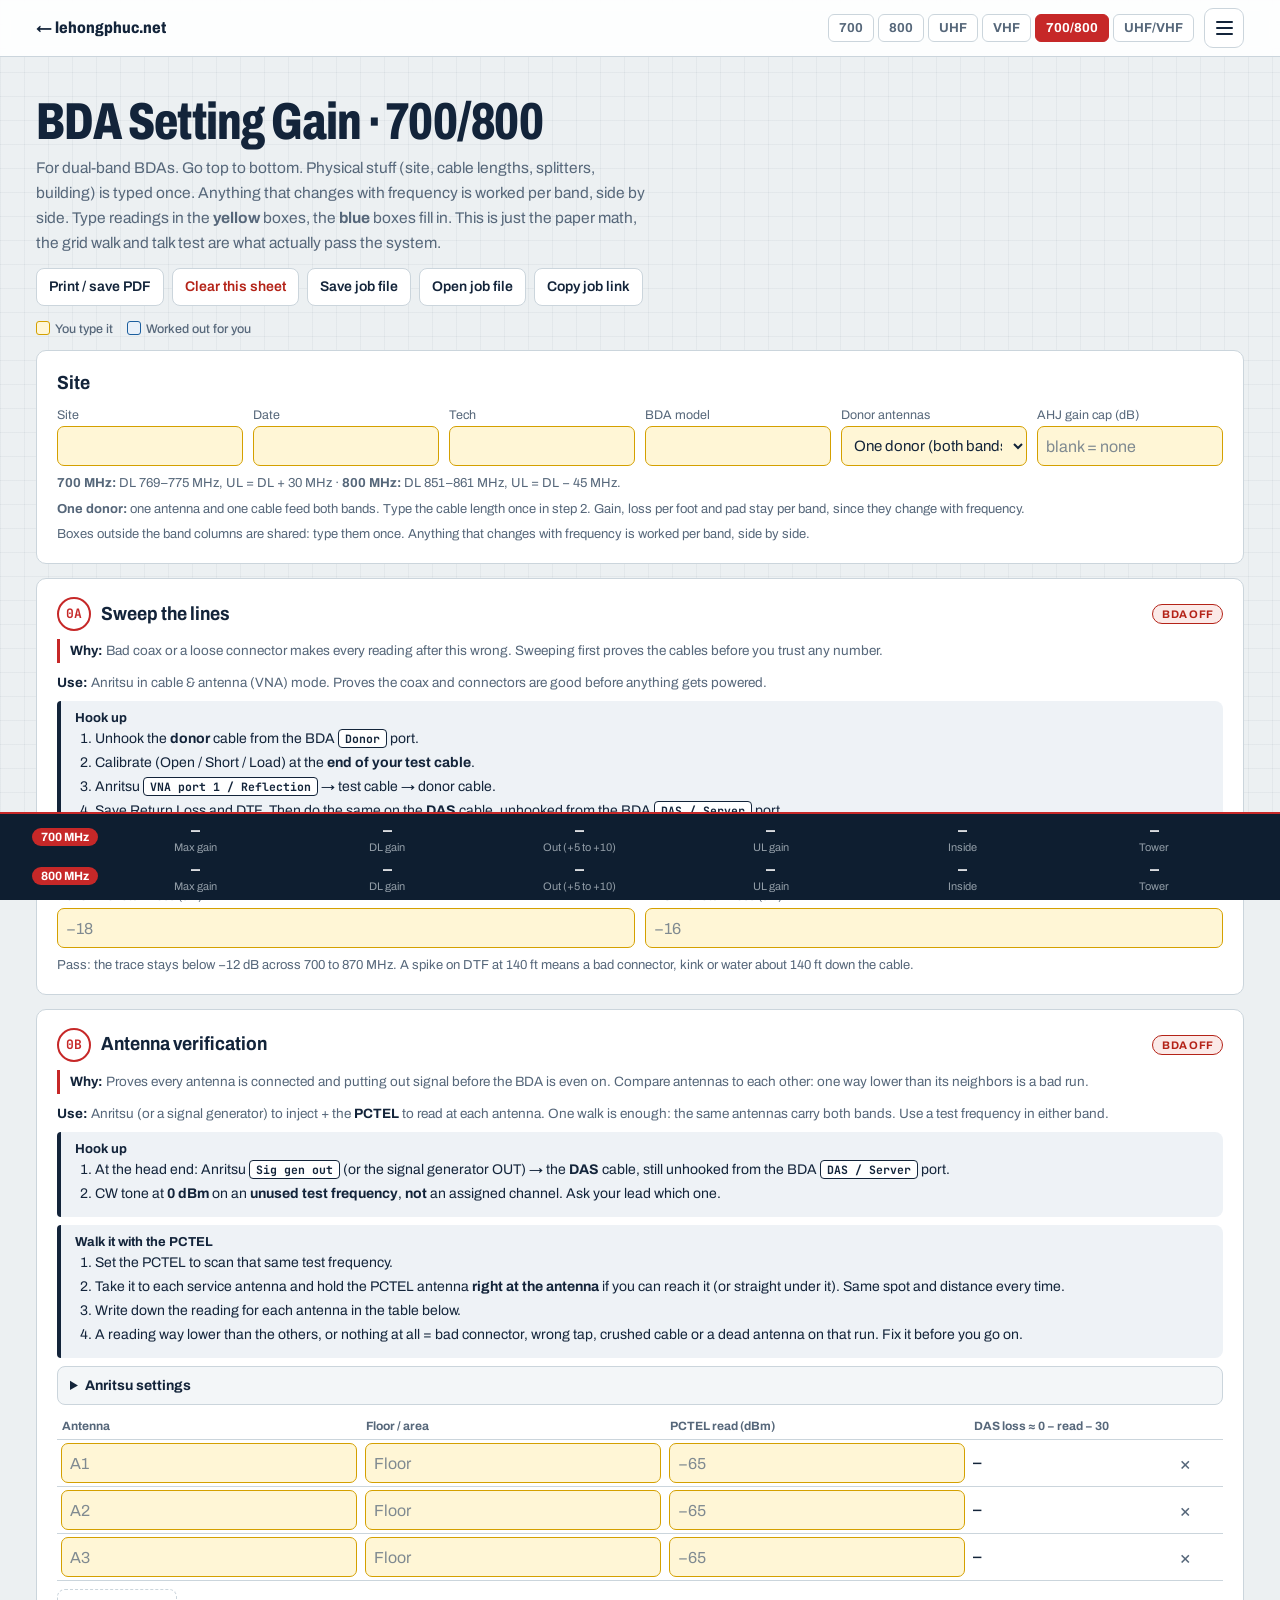
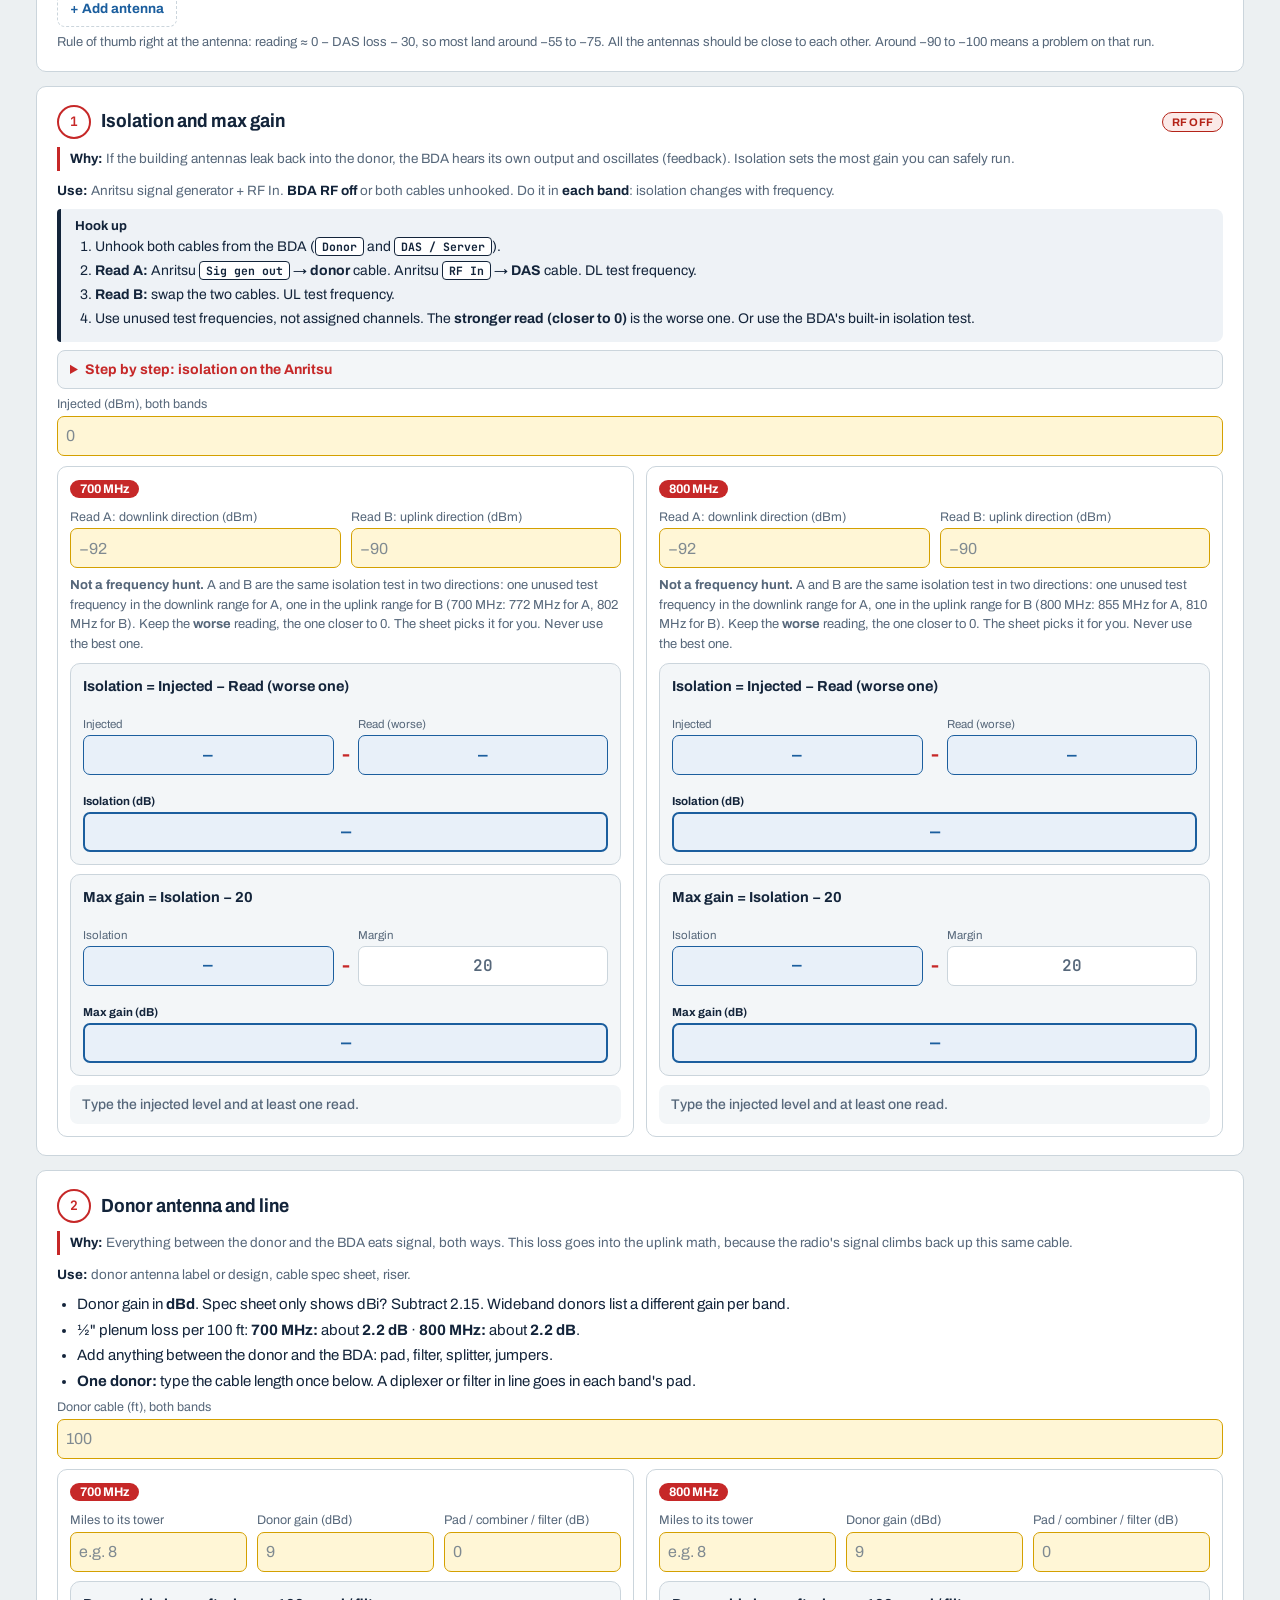
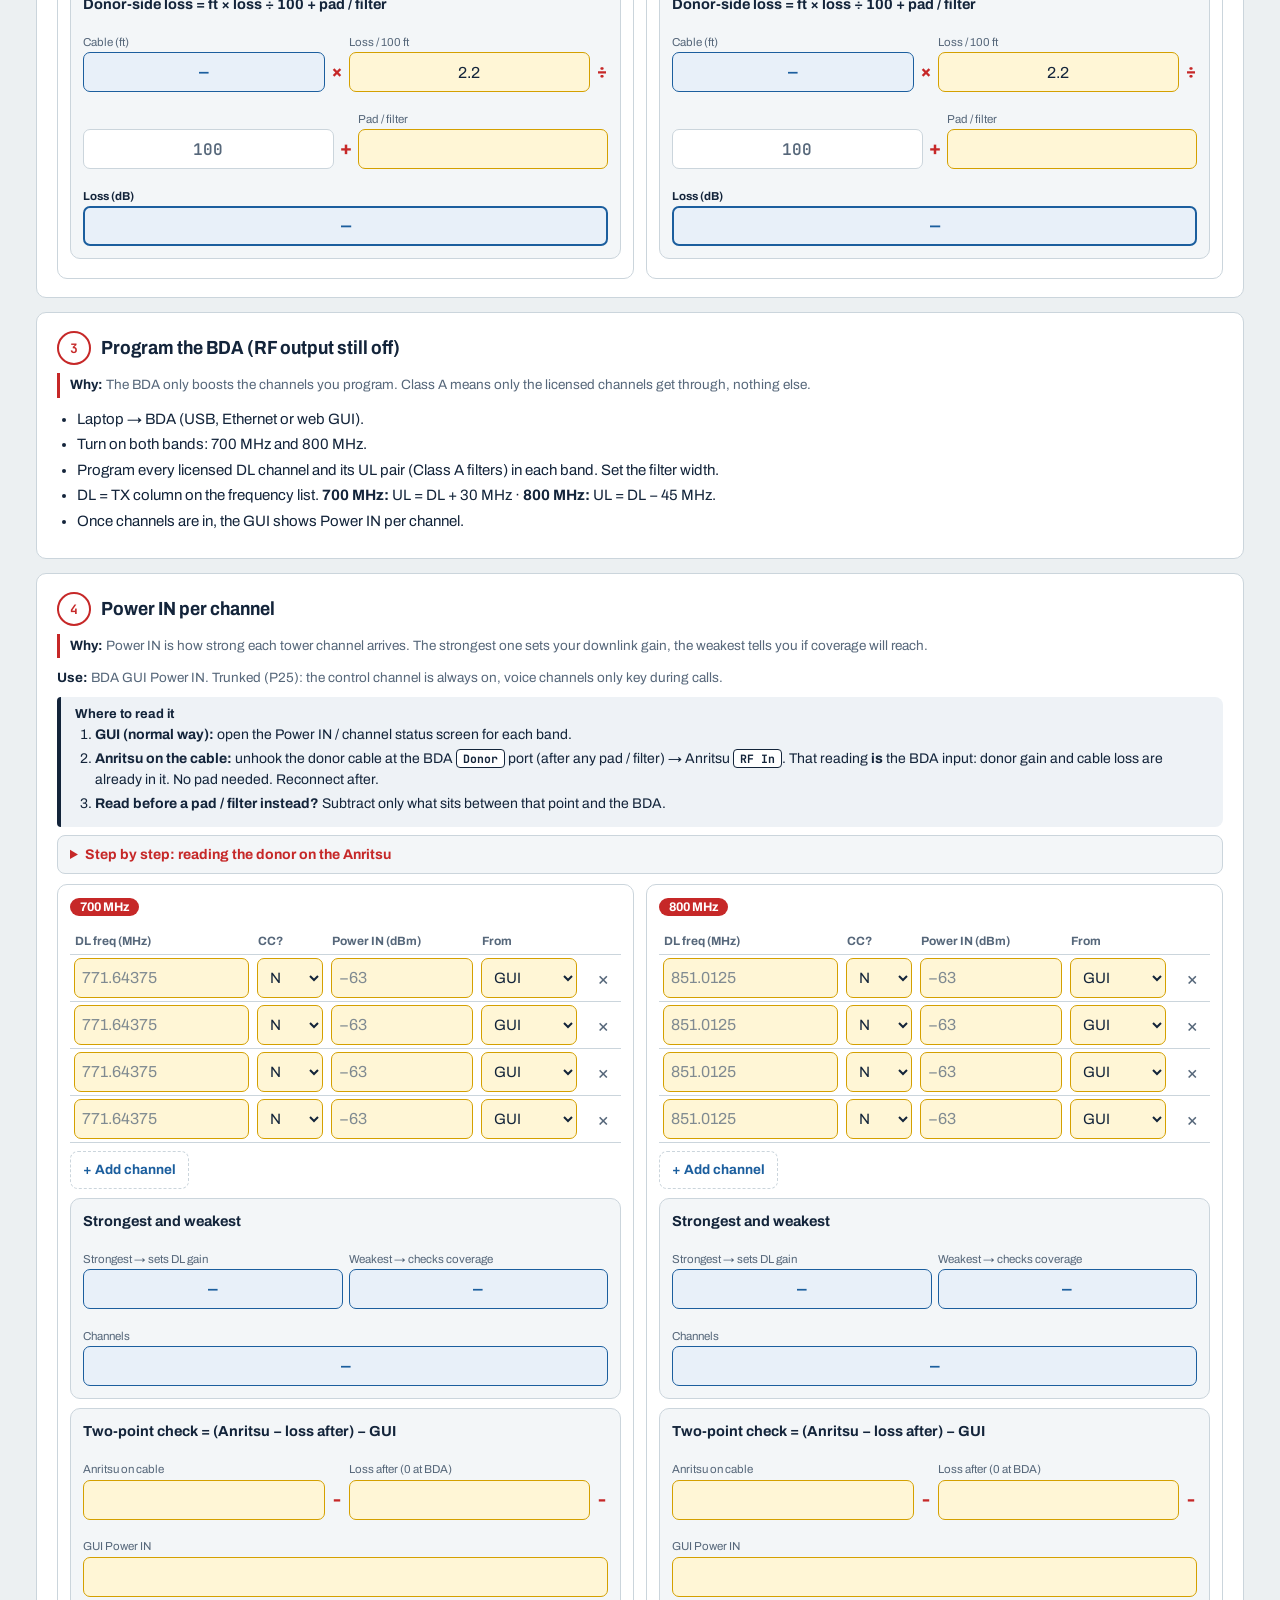
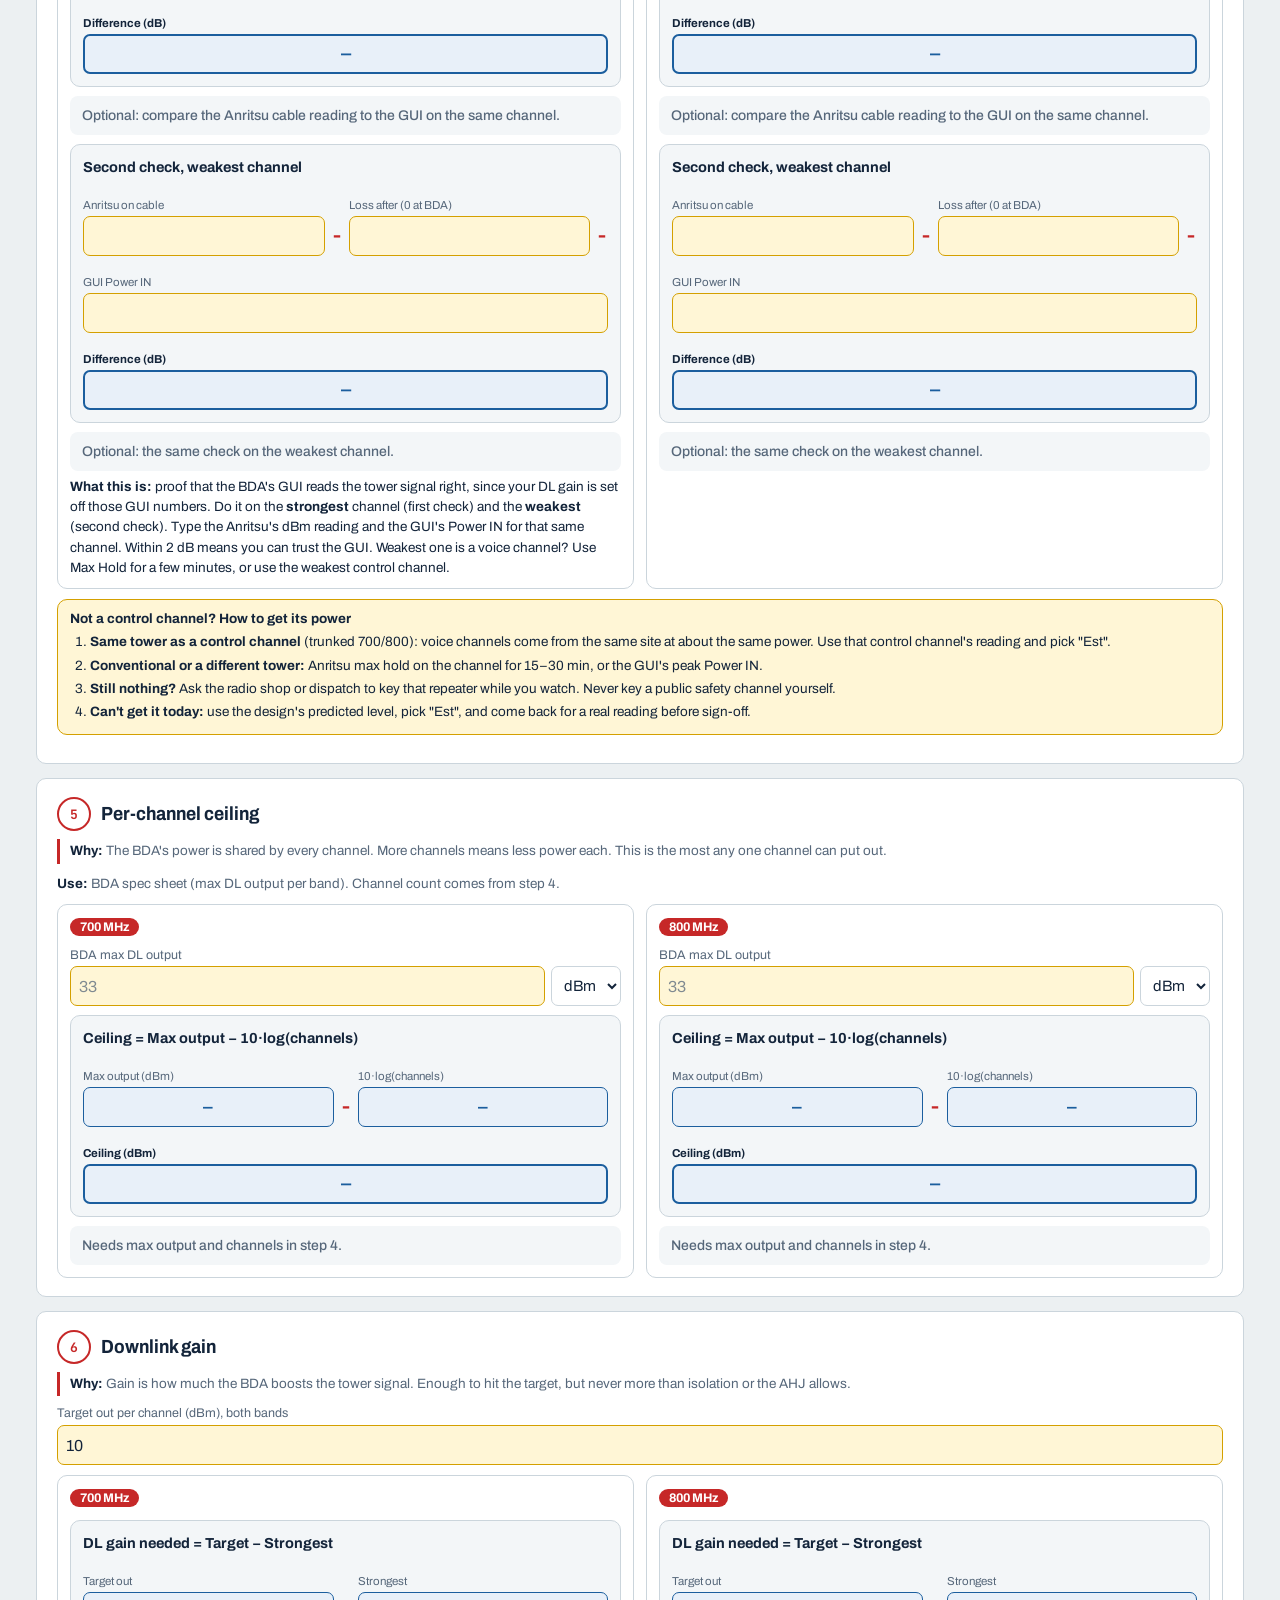
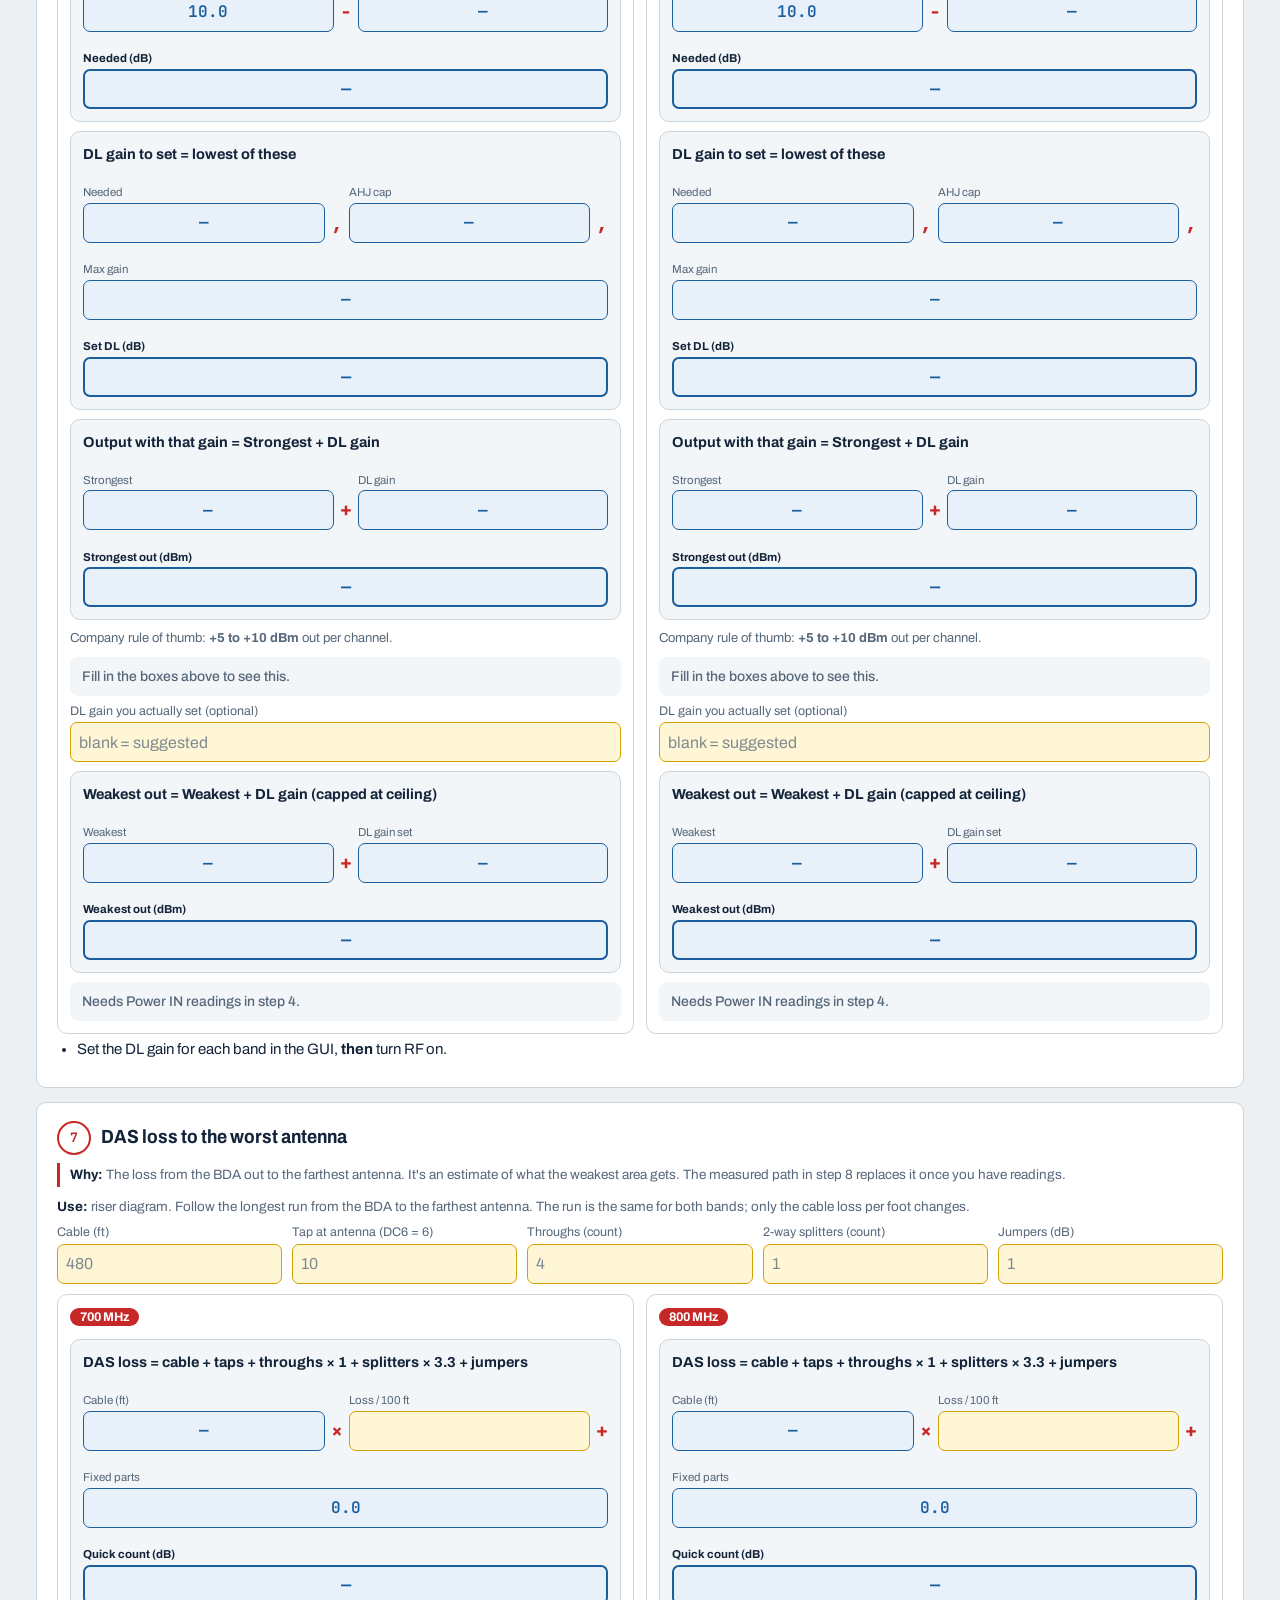
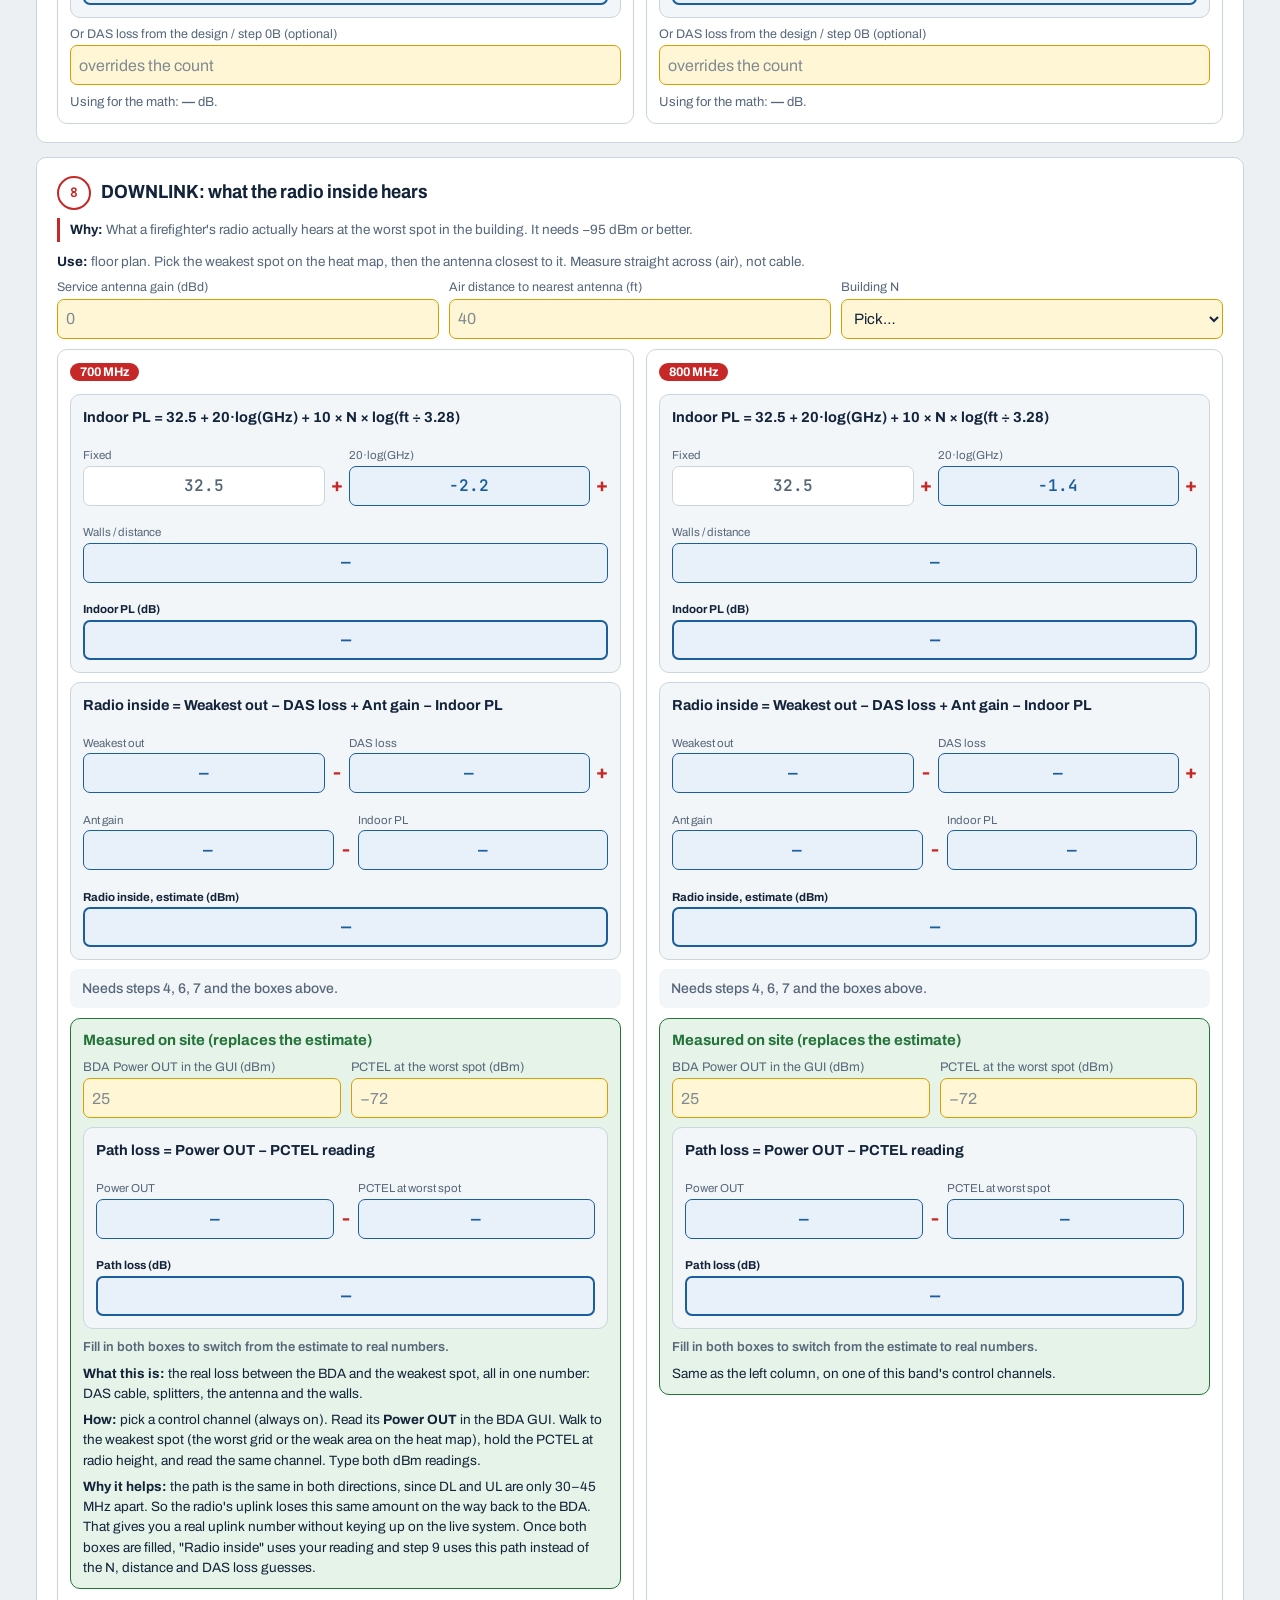
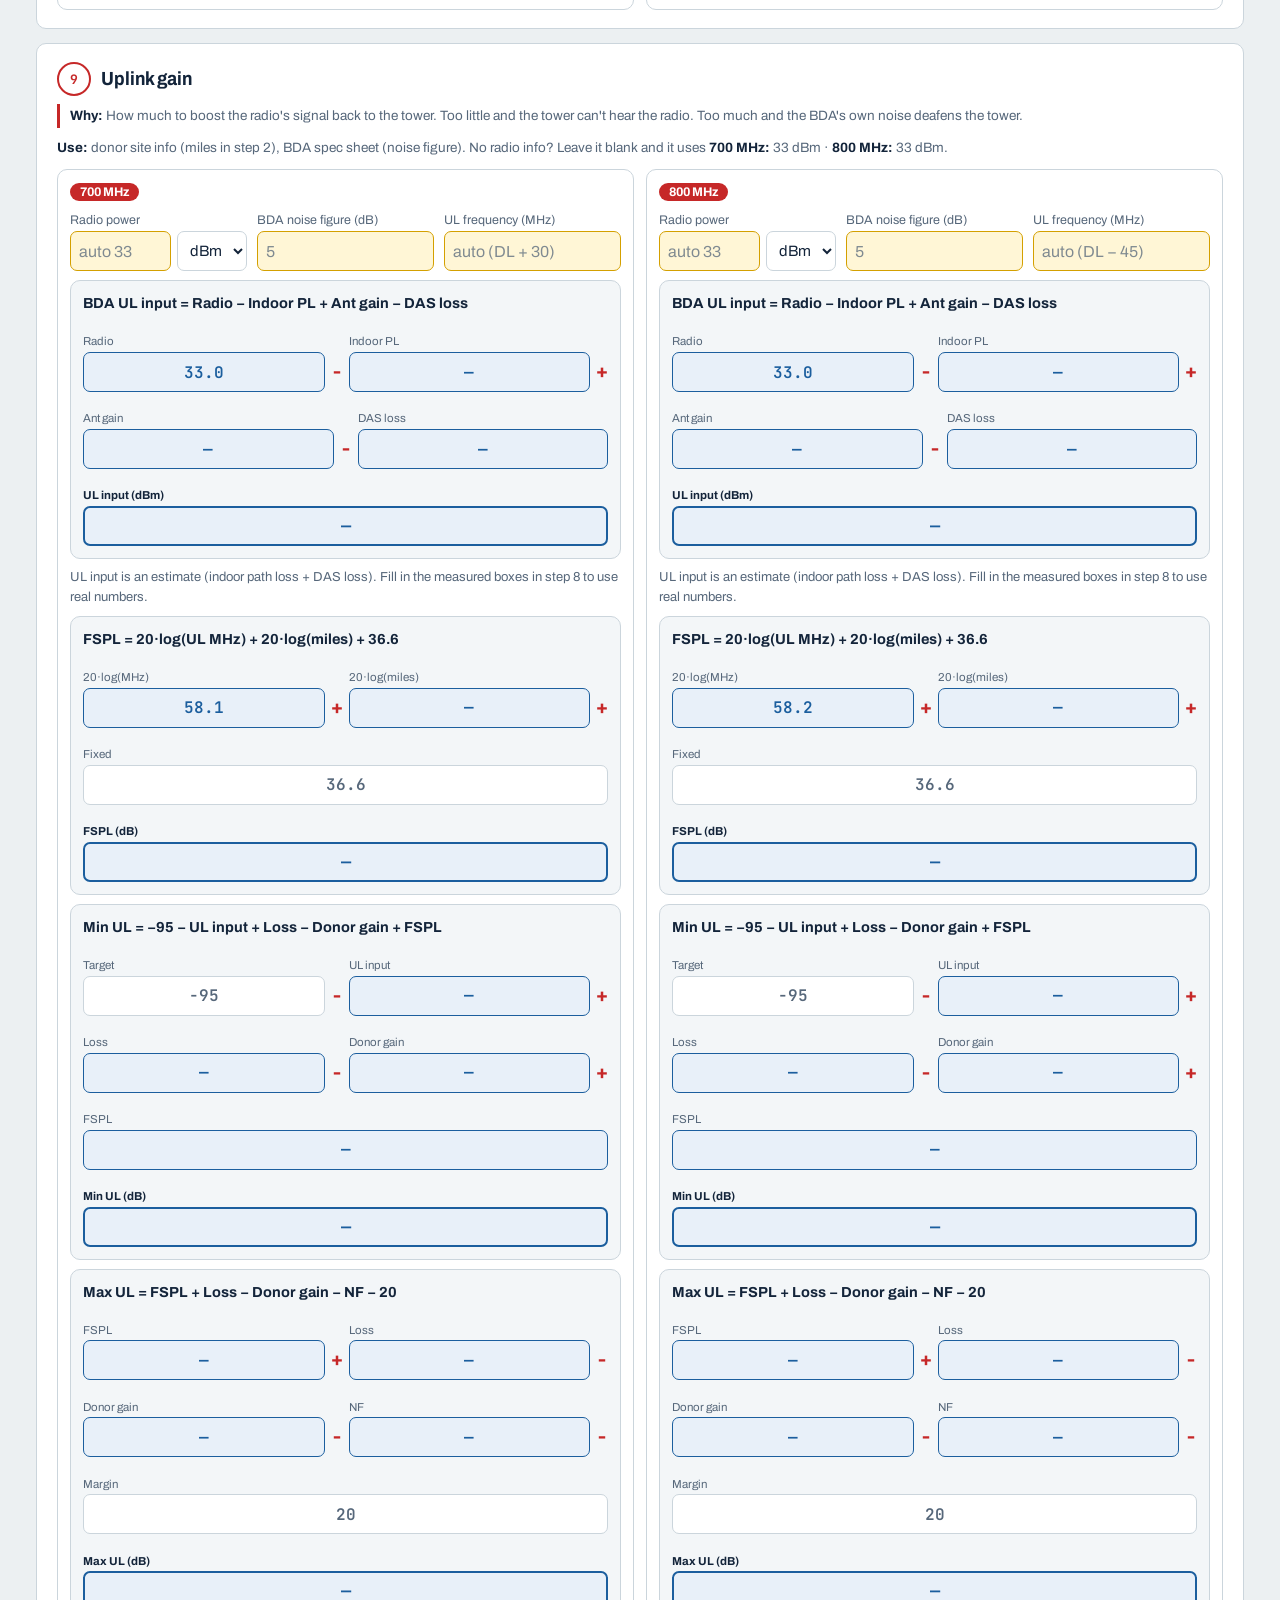
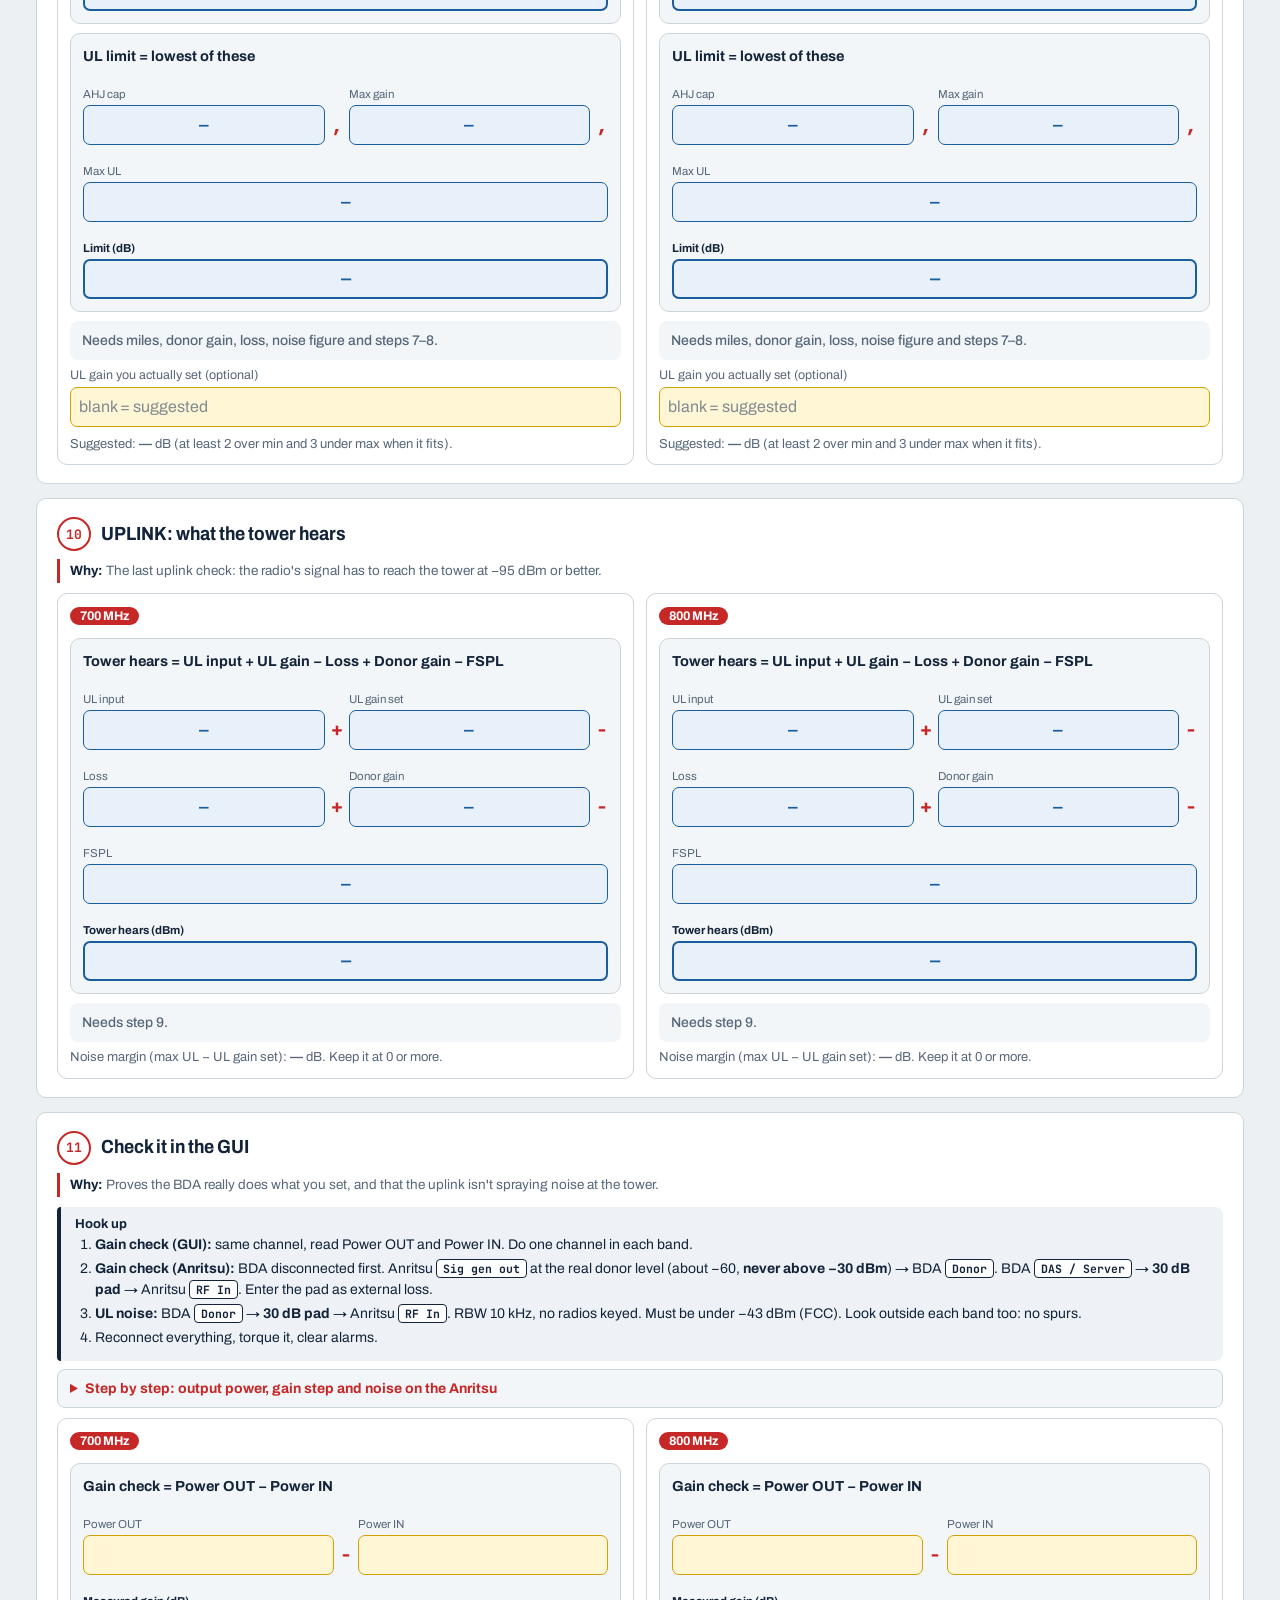
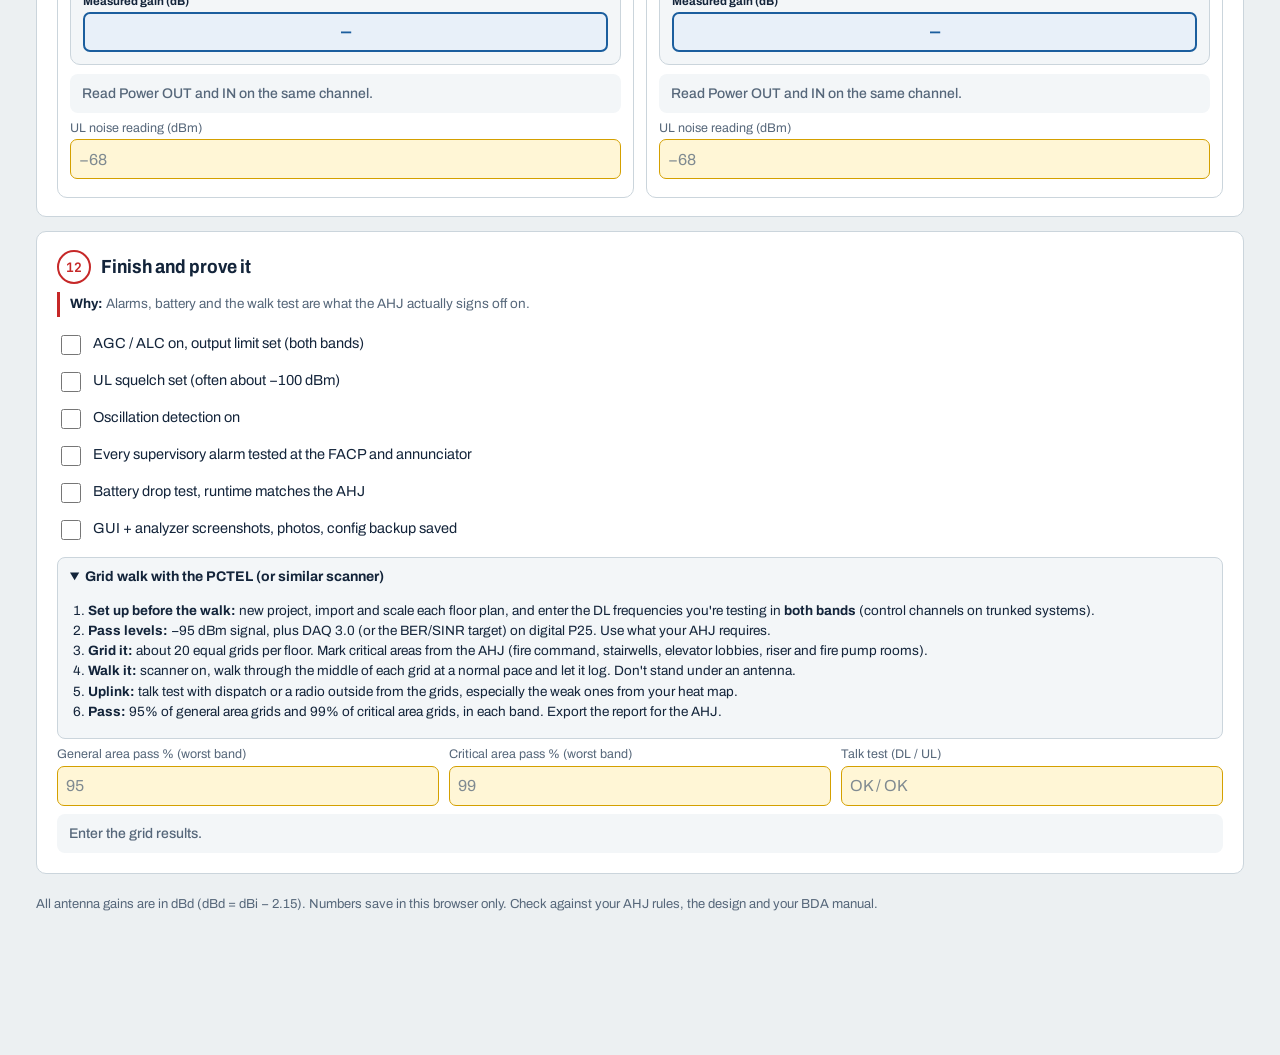
==== 700-800/index.html @ 07ea5cec "Out over +10: fine if grids need it, stay under ceiling and max gain; red if over either Co-Authored" ====
<!doctype html>
<html lang="en">
<head>
<meta charset="utf-8">
<meta name="viewport" content="width=device-width, initial-scale=1, viewport-fit=cover">
<title>BDA Setting Gain · 700/800</title>
<meta name="description" content="Step-by-step dual-band BDA commissioning worksheet for 700/800: shared readings typed once, each band worked side by side.">
<link rel="preconnect" href="https://fonts.googleapis.com">
<link rel="preconnect" href="https://fonts.gstatic.com" crossorigin>
<link rel="stylesheet" href="https://fonts.googleapis.com/css2?family=IBM+Plex+Sans:wght@400;500;600;700&family=IBM+Plex+Mono:wght@500;600&display=swap">
<style>
:root{
  --bg:#f3f5f6; --card:#fff; --ink:#151b20; --muted:#5d6b75; --line:#d5dce0; --soft:#f6f8f9;
  --in-bg:#fff8e6; --in-line:#d9a520; --calc-bg:#eaf1fa; --calc:#1f5fa8; --accent:#cf5d16;
  --hook-bg:#eef2f6; --ok:#2e7a33; --ok-bg:#e9f5ea; --bad:#b3261e; --bad-bg:#fbecea; --warn:#8a6100; --warn-bg:#fdf3dc;
  --sans:"IBM Plex Sans",system-ui,-apple-system,"Segoe UI",sans-serif; --mono:"IBM Plex Mono",ui-monospace,Menlo,monospace;
}
@media (prefers-color-scheme: dark){:root{
  --bg:#0f1418; --card:#171e24; --ink:#e6ecef; --muted:#9aa8b1; --line:#2a343b; --soft:#1b2329;
  --in-bg:#2a2412; --in-line:#c99a1e; --calc-bg:#182838; --calc:#7fb6f2; --accent:#f08a46;
  --hook-bg:#1c252c; --ok:#79c77d; --ok-bg:#16291a; --bad:#f08a80; --bad-bg:#33191a; --warn:#e2b552; --warn-bg:#2e2510; color-scheme:dark}}
*{box-sizing:border-box}
body{margin:0;background:var(--bg);color:var(--ink);font:15px/1.5 var(--sans)}
a{color:var(--calc)}
.wrap{max-width:900px;margin:0 auto;padding:18px max(16px,env(safe-area-inset-left,0px)) 90px}
/* top */
.top{position:sticky;top:0;z-index:20;background:color-mix(in srgb,var(--bg) 92%,transparent);backdrop-filter:blur(8px);border-bottom:1px solid var(--line)}
.top .in{max-width:900px;margin:0 auto;padding:8px max(16px,env(safe-area-inset-left,0px));display:flex;align-items:center;gap:10px}
.top .home{font-weight:700;text-decoration:none;color:var(--ink);margin-right:auto;white-space:nowrap}
.bands{display:flex;gap:4px}
.bands a{font:600 13px var(--mono);text-decoration:none;color:var(--muted);border:1px solid var(--line);border-radius:7px;padding:5px 9px;background:var(--card)}
.bands a[aria-current="page"]{background:var(--ink);color:var(--card);border-color:var(--ink)}
.burger{flex:none;width:40px;height:40px;border:1px solid var(--line);border-radius:9px;background:var(--card);color:var(--ink);cursor:pointer;display:grid;place-items:center;position:relative}
.burger i,.burger i::before,.burger i::after{display:block;width:17px;height:2px;background:currentColor;border-radius:2px;position:relative}
.burger i::before,.burger i::after{content:"";position:absolute;left:0}.burger i::before{top:-6px}.burger i::after{top:6px}
.menu{position:absolute;right:max(16px,env(safe-area-inset-right,0px));top:54px;width:min(300px,calc(100vw - 32px));background:var(--card);border:1px solid var(--line);border-radius:12px;padding:8px;box-shadow:0 10px 30px rgba(0,0,0,.18);display:none}
.menu.open{display:block}
.menu .lbl{font:500 11px var(--mono);letter-spacing:.12em;text-transform:uppercase;color:var(--muted);padding:8px 10px 4px}
.menu a{display:block;padding:9px 10px;border-radius:8px;text-decoration:none;color:var(--ink)}
.menu a:hover{background:var(--soft)} .menu a small{display:block;color:var(--muted);font-size:12.5px}
@media (max-width:560px){.bands{display:none}}
header h1{font-size:clamp(26px,5vw,34px);line-height:1.1;margin:14px 0 4px}
header p{color:var(--muted);margin:0 0 12px;max-width:68ch}
.tools{display:flex;gap:8px;flex-wrap:wrap;margin:0 0 14px}
.tools button{font:600 14px var(--sans);min-height:38px;padding:6px 12px;border-radius:8px;border:1px solid var(--line);background:var(--card);color:var(--ink);cursor:pointer}
.tools button.danger{color:var(--bad)}
.legend{display:flex;gap:14px;flex-wrap:wrap;font-size:12.5px;color:var(--muted);margin-bottom:12px}
.legend span::before{content:"";display:inline-block;width:12px;height:12px;border-radius:3px;margin-right:5px;vertical-align:-2px}
.legend .l1::before{background:var(--in-bg);border:1.5px solid var(--in-line)} .legend .l2::before{background:var(--calc-bg);border:1.5px solid var(--calc)}
/* cards */
.card{background:var(--card);border:1px solid var(--line);border-radius:12px;padding:14px 16px;margin-bottom:12px}
.card h2{font-size:17px;margin:0 0 6px;display:flex;align-items:center;gap:9px;flex-wrap:wrap}
.card h2 .n{display:inline-grid;place-items:center;min-width:30px;height:26px;padding:0 6px;border-radius:6px;background:var(--ink);color:var(--card);font:600 13px var(--mono)}
.tag{margin-left:auto;font:600 11px var(--mono);border:1px solid var(--line);border-radius:999px;padding:2px 8px;color:var(--muted)}
.tag.off{color:var(--bad);border-color:var(--bad)}
.use{font-size:13.5px;color:var(--muted);margin:0 0 8px}.use b{color:var(--ink)}
.ins{margin:4px 0 8px;padding-left:20px}.ins li{margin:3px 0}
.hook{background:var(--hook-bg);border-left:4px solid var(--ink);border-radius:6px;padding:8px 12px;margin:8px 0;font-size:14px}
.hook .t{font:600 11.5px var(--mono);letter-spacing:.08em;text-transform:uppercase;margin-bottom:3px}
.hook ol{margin:0;padding-left:20px}.hook li{margin:3px 0}
details.how{border:1px solid var(--line);border-radius:8px;margin:8px 0;background:var(--soft)}
details.how summary{cursor:pointer;padding:8px 12px;font-weight:600;font-size:14px}
details.how .b{padding:0 12px 10px;font-size:13.5px}
table.set{border-collapse:collapse;width:100%;font-size:13px}
table.set td{border-top:1px solid var(--line);padding:5px 6px;vertical-align:top}
table.set td:first-child{font-weight:600;width:34%}
.port{display:inline-block;border:1.4px solid currentColor;border-radius:4px;padding:0 5px;font:600 12px var(--mono);white-space:nowrap}
/* fields */
.fields{display:grid;grid-template-columns:repeat(auto-fit,minmax(150px,1fr));gap:8px 10px;margin:8px 0}
.fld{display:flex;flex-direction:column;gap:3px;min-width:0}
.fld label{font-size:12.5px;color:var(--muted);line-height:1.25}
.fld .row{display:flex;gap:6px}
input,select{font:16px var(--mono);min-height:40px;width:100%;min-width:0;padding:6px 8px;border-radius:7px;border:1.5px solid var(--in-line);background:var(--in-bg);color:var(--ink)}
select{font-family:var(--sans);font-size:15px}
.fld .row select{width:auto;flex:none;border-color:var(--line);background:var(--card)}
input::placeholder{color:var(--muted);opacity:.75}
/* equations */
.eq{border:1.5px dashed var(--line);border-radius:10px;padding:9px 10px;margin:9px 0;background:var(--soft)}
.eq .f{font-weight:600;font-size:14px;margin-bottom:6px}
.eq .row{display:flex;align-items:flex-end;gap:6px}
.eq .cell{flex:1 1 0;min-width:0;display:flex;flex-direction:column;gap:3px}
.eq .cell .lb{font-size:11.5px;color:var(--muted);line-height:1.2;min-height:28px;display:flex;align-items:flex-end}
.eq .cell .v{min-height:40px;border-radius:7px;display:flex;align-items:center;justify-content:center;font:600 16px var(--mono);border:1.5px solid var(--line);background:var(--card);padding:0 4px;overflow:hidden;white-space:nowrap}
.eq .cell .v.calc{background:var(--calc-bg);border-color:var(--calc);color:var(--calc)}
.eq .cell .v.fixed{color:var(--muted)}
.eq .cell input{text-align:center}
.eq .cell.res .v{border-width:2.5px;border-color:var(--calc);background:var(--calc-bg);color:var(--calc);font-size:17px}
.eq .cell.res .lb{font-weight:700;color:var(--ink)}
.eq .op{flex:none;font:700 20px var(--mono);padding-bottom:7px;width:16px;text-align:center;color:var(--muted)}
@media (max-width:640px){
  .eq .row{flex-wrap:wrap}
  .eq .cell{flex:1 1 calc(50% - 24px)}
  .eq .op{width:12px}
  .eq .cell.res{flex-basis:100%}
  .eq .op.eqs{display:none}
}
.verdict{border-radius:8px;padding:7px 10px;font-weight:600;font-size:14px;margin:8px 0 2px}
.verdict.ok{background:var(--ok-bg);color:var(--ok)} .verdict.bad{background:var(--bad-bg);color:var(--bad)} .verdict.warn{background:var(--warn-bg);color:var(--warn)} .verdict.na{background:var(--soft);color:var(--muted);font-weight:500}
.note{font-size:13px;color:var(--muted);margin:6px 0 0}
.rule{border:1.5px solid var(--in-line);background:var(--in-bg);border-radius:8px;padding:9px 12px;margin:10px 0;font-size:13.5px}
.rule b.t{display:block;margin-bottom:3px}
.rule ol{margin:0;padding-left:20px}.rule li{margin:3px 0}
/* tables */
.tw{overflow-x:auto;margin:8px 0}
table.grid{border-collapse:collapse;width:100%;min-width:520px}
table.grid th{font-size:12px;text-align:left;color:var(--muted);font-weight:600;padding:4px 5px;border-bottom:1px solid var(--line)}
table.grid td{padding:3px 4px;border-bottom:1px solid var(--line)}
table.grid td.out{font:600 14px var(--mono);white-space:nowrap}
table.grid .x{border:0;background:none;color:var(--muted);font-size:20px;cursor:pointer;min-height:36px;min-width:36px}
button.add{font:600 13.5px var(--sans);border:1px dashed var(--line);background:none;color:var(--calc);border-radius:8px;padding:7px 12px;cursor:pointer;min-height:38px}
.chk{display:flex;gap:9px;align-items:flex-start;padding:6px 0;font-size:14.5px}
.chk input{width:20px;height:20px;min-height:0;flex:none;margin-top:2px;accent-color:var(--ok)}
/* result bar */
#bar{position:fixed;left:0;right:0;bottom:0;z-index:15;background:var(--card);border-top:1px solid var(--line);box-shadow:0 -6px 18px rgba(0,0,0,.1)}
#bar .in{max-width:900px;margin:0 auto;display:grid;grid-template-columns:repeat(6,minmax(0,1fr));gap:4px;padding:7px max(12px,env(safe-area-inset-left,0px)) calc(7px + env(safe-area-inset-bottom,0px))}
#bar div{text-align:center;font-size:11px;color:var(--muted);line-height:1.2}
#bar b{display:block;font:600 15px var(--mono);color:var(--ink)}
#bar .ok b{color:var(--ok)} #bar .bad b{color:var(--bad)}#bar .warn b{color:#B7791F}@media (max-width:640px){#bar .rg{display:none}}@media (max-width:420px){#bar b{font-size:13px}#bar div{font-size:10px}#bar .in{gap:2px;padding-left:6px;padding-right:6px}}
footer{font-size:13px;color:var(--muted);margin-top:20px}
:focus-visible{outline:2px solid var(--calc);outline-offset:2px}
@media print{
  .top,#bar,.tools,button.add,table.grid .x{display:none!important}
  body{background:#fff;color:#000;font-size:11px}
  .card{break-inside:avoid;border-color:#999}
  details.how{display:none}
  .wrap{padding:0}
}
</style>
<style id="look-refresh">
@import url('https://fonts.googleapis.com/css2?family=Archivo:wdth,wght@62..125,400..800&family=JetBrains+Mono:wght@500;600;700&display=swap');
/* ===== Look refresh: riser-drawing blueprint, fire-red callouts. Styling only, no content changes. ===== */
:root{
  --bg:#ECF0F2; --card:#FFFFFF; --paper:#FFFFFF; --ink:#13243A; --muted:#56677A; --line:#CBD5DC; --soft:#F3F6F8; --fixed-bg:#F1F4F6;
  --accent:#C62828; --signal:#C62828; --link:#1B5E9E; --calc:#1B5E9E; --ans:#1B5E9E; --calc-bg:#E8F0F9; --ans-bg:#E8F0F9;
  --in-bg:#FFF6D6; --in-line:#D4A000; --hook-bg:#EEF2F6;
  --ok:#23733A; --ok-bg:#E5F3E8; --bad:#B42318; --bad-bg:#FBEAE8; --warn:#8A5A00; --warn-bg:#FDF2D8;
  --gain:#23733A; --gain-bg:#EAF5EC; --loss:#B42318; --loss-bg:#FBEDEB;
  --grid:rgba(19,36,58,.045); --panel:#0E1E30;
  --sans:"Archivo",system-ui,-apple-system,"Segoe UI",sans-serif; --body:var(--sans); --display:var(--sans); --font-ui:var(--sans);
  --mono:"JetBrains Mono",ui-monospace,Menlo,monospace; --font-num:var(--mono);
}
@media (prefers-color-scheme: dark){:root:not([data-theme="light"]){
  --bg:#0D1823; --card:#132131; --paper:#132131; --ink:#E4EBF1; --muted:#93A4B4; --line:#24364A; --soft:#182A3C; --fixed-bg:#192B3D;
  --accent:#F0614F; --signal:#F0614F; --link:#79B4F2; --calc:#79B4F2; --ans:#79B4F2; --calc-bg:#16293F; --ans-bg:#16293F;
  --in-bg:#2A2410; --in-line:#CDA22B; --hook-bg:#172839;
  --ok:#76C98A; --ok-bg:#15291C; --bad:#F28B7F; --bad-bg:#33191A; --warn:#E6C26B; --warn-bg:#2E2510;
  --gain:#76C98A; --gain-bg:#16291C; --loss:#F28B7F; --loss-bg:#301B1B;
  --grid:rgba(140,180,220,.05); color-scheme:dark}}
:root[data-theme="dark"]{
  --bg:#0D1823; --card:#132131; --paper:#132131; --ink:#E4EBF1; --muted:#93A4B4; --line:#24364A; --soft:#182A3C; --fixed-bg:#192B3D;
  --accent:#F0614F; --signal:#F0614F; --link:#79B4F2; --calc:#79B4F2; --ans:#79B4F2; --calc-bg:#16293F; --ans-bg:#16293F;
  --in-bg:#2A2410; --in-line:#CDA22B; --hook-bg:#172839;
  --ok:#76C98A; --ok-bg:#15291C; --bad:#F28B7F; --bad-bg:#33191A; --warn:#E6C26B; --warn-bg:#2E2510;
  --gain:#76C98A; --gain-bg:#16291C; --loss:#F28B7F; --loss-bg:#301B1B; --grid:rgba(140,180,220,.05); color-scheme:dark}
body{background-color:var(--bg);
  background-image:linear-gradient(var(--grid) 1px,transparent 1px),linear-gradient(90deg,var(--grid) 1px,transparent 1px);
  background-size:24px 24px;background-attachment:fixed;-webkit-font-smoothing:antialiased;text-rendering:optimizeLegibility}
input,select,button{font-family:var(--sans)}
a{text-underline-offset:3px}
.burger{background:var(--card)}
.menu{border-radius:10px;box-shadow:0 18px 40px -12px rgba(13,24,35,.35)}
.menu .lbl{font:700 12px/1.3 var(--sans);letter-spacing:.01em;text-transform:none;color:var(--accent)}
.menu a{font-weight:600}
.menu a small{font-weight:400}
.menu a[aria-current="page"]{background:var(--soft);box-shadow:inset 3px 0 0 var(--accent)}
@media print{body{background-image:none}}

.top{background:color-mix(in srgb,var(--card) 90%,transparent)}
.top .home{font-weight:800;font-stretch:85%;font-size:16px}
.bands a{font:700 13px var(--sans);border-radius:6px;padding:6px 10px}
.bands a[aria-current="page"]{background:var(--accent);border-color:var(--accent);color:#fff}
header h1{font-weight:800;font-stretch:72%;font-size:clamp(34px,6.5vw,52px);line-height:.95;letter-spacing:-.015em;margin:22px 0 10px}
header p{font-size:15.5px;line-height:1.6}
.tools button{font-weight:600;border-radius:8px}
.legend{font-weight:500}
.card{border-radius:10px;padding:18px 20px;margin-bottom:14px}
.card h2{font-size:19px;font-weight:700;font-stretch:90%;gap:10px;margin-bottom:10px}
.card h2 .n{background:transparent;color:var(--accent);border:2px solid var(--accent);border-radius:999px;min-width:34px;height:34px;padding:0 7px;font:700 13px var(--mono)}
.tag{font:700 11px var(--sans);letter-spacing:.02em;padding:3px 9px}
.tag.off{background:var(--bad-bg)}
.hook{border-left-color:var(--ink);border-radius:4px 8px 8px 4px;padding:10px 14px}
.hook .t{font:700 13px var(--sans);letter-spacing:0;text-transform:none;color:var(--ink)}
.port{font:700 11.5px var(--mono);border-radius:4px;padding:1px 6px;background:var(--card)}
details.how summary{font-weight:700}
.eq{border:1px solid var(--line);border-radius:10px;padding:12px;background:var(--soft)}
.eq .f{font-weight:700;font-size:14.5px}
.eq .op{color:var(--accent)}
.verdict{border-radius:8px;padding:9px 12px}
.rule{border-radius:10px}
table.grid th{font-weight:700}
button.add{font-weight:700}
#bar{background:var(--panel);border-top:2px solid var(--accent);box-shadow:none}
#bar div{color:rgba(228,235,241,.62)}
#bar b{color:#fff}
#bar .ok b{color:#7BD88F} #bar .bad b{color:#FF8A80}#bar .warn b{color:#FFD166}
footer{line-height:1.6}

.duo{display:grid;grid-template-columns:1fr 1fr;gap:12px;margin-top:10px}
.duo .col{border:1px solid var(--line);border-radius:10px;padding:10px 12px;background:var(--card);min-width:0}
.duo .bt{display:inline-block;font:700 12.5px var(--sans);background:var(--accent);color:#fff;border-radius:999px;padding:2px 10px;margin-bottom:4px}
.duo .eq .row{flex-wrap:wrap}.duo .eq .cell{flex:1 1 calc(50% - 24px)}.duo .eq .cell.res{flex-basis:100%}.duo .eq .op.eqs{display:none}.duo .eq .op{width:12px}
.duo table.grid{min-width:420px}
@media (max-width:760px){.duo{grid-template-columns:1fr}}
.wrap{padding-bottom:140px}
#bar .in{grid-template-columns:auto repeat(6,minmax(0,1fr));row-gap:6px}
#bar .bn{align-self:center;font:700 12px var(--sans);color:#fff;background:var(--accent);border-radius:999px;padding:2px 9px;text-align:center}
.jmsg{align-self:center;font-size:13.5px;font-weight:600;color:var(--ok)}
table.grid select{min-width:66px;width:100%;padding:6px 24px 6px 8px}

@media (min-width:1000px){.wrap,.top .in,#bar .in{max-width:1240px}}
.duo table.grid{min-width:0;table-layout:fixed}
.duo table.grid th:nth-child(1){width:34%}.duo table.grid th:nth-child(2){width:74px}.duo table.grid th:nth-child(3){width:28%}.duo table.grid th:nth-child(4){width:104px}.duo table.grid th:nth-child(5){width:40px}
.duo table.grid input{padding:6px 7px}

@media (max-width:560px){
  #step-4 .tw,#step-0B .tw{overflow:visible}
  #step-4 table.grid,#step-0B table.grid,.duo #step-4 table.grid{min-width:0!important;table-layout:auto}
  #step-4 table.grid tr:first-child,#step-0B table.grid tr:first-child{display:none}
  #step-4 table.grid tr,#step-0B table.grid tr{display:grid;gap:6px 8px;padding:8px 0;border-bottom:1px solid var(--line);align-items:end}
  #step-4 table.grid tr{grid-template-columns:1fr 76px 36px;grid-template-areas:"f c x" "p s s"}
  #step-0B table.grid tr{grid-template-columns:1fr 1fr 36px;grid-template-areas:"a l x" "r o o"}
  #step-4 table.grid td,#step-0B table.grid td{border:0;padding:0;display:flex;flex-direction:column;gap:3px;min-width:0}
  #step-4 table.grid td::before,#step-0B table.grid td::before{font-size:12px;color:var(--muted)}
  #step-4 td:nth-child(1){grid-area:f}#step-4 td:nth-child(1)::before{content:"DL freq (MHz)"}
  #step-4 td:nth-child(2){grid-area:c}#step-4 td:nth-child(2)::before{content:"Control ch?"}
  #step-4 td:nth-child(3){grid-area:p}#step-4 td:nth-child(3)::before{content:"Power IN (dBm)"}
  #step-4 td:nth-child(4){grid-area:s}#step-4 td:nth-child(4)::before{content:"How you got it"}
  #step-4 td:nth-child(5){grid-area:x;align-self:center}
  #step-0B td:nth-child(1){grid-area:a}#step-0B td:nth-child(1)::before{content:"Antenna"}
  #step-0B td:nth-child(2){grid-area:l}#step-0B td:nth-child(2)::before{content:"Floor / area"}
  #step-0B td:nth-child(3){grid-area:r}#step-0B td:nth-child(3)::before{content:"PCTEL read (dBm)"}
  #step-0B td:nth-child(4){grid-area:o;justify-content:flex-end}#step-0B td:nth-child(4)::before{content:"DAS loss"}
  #step-0B td:nth-child(5){grid-area:x;align-self:center}
}

.why{font-size:13.5px;color:var(--muted);margin:-2px 0 10px;border-left:3px solid var(--accent);padding:2px 0 2px 10px}
.why b{color:var(--ink)}
.measure{border:1.5px solid var(--ok);background:var(--ok-bg);border-radius:10px;padding:10px 12px;margin:10px 0}
.measure .t{display:block;color:var(--ok);margin-bottom:2px}
.explain{font-size:13.5px;margin:6px 0 0;color:var(--ink)}
.explain b{color:var(--ink)}
#m-src,[id^="m-src-"]{font-weight:600}
.guide{border-color:var(--accent)}.guide summary{color:var(--accent)}.gl{padding-left:20px;margin:6px 0}.gl li{margin:5px 0}
</style>
</head>
<body>
<div class="top"><div class="in">
  <a class="home" href="../">← lehongphuc.net</a>
  <nav class="bands" aria-label="Bands"><a href="../700/">700</a><a href="../800/">800</a><a href="../uhf/">UHF</a><a href="../vhf/">VHF</a><a href="../700-800/" aria-current="page">700/800</a><a href="../uhf-vhf/">UHF/VHF</a></nav>
  <button class="burger" id="burger" aria-label="Menu" aria-expanded="false" aria-controls="menu"><i></i></button>
  <nav class="menu" id="menu">
    <div class="lbl">BDA Setting Gain</div>
    <a href="../700/">700 MHz<small>Step by step: Anritsu hookups, readings, math</small></a><a href="../800/">800 MHz<small>Step by step: Anritsu hookups, readings, math</small></a><a href="../uhf/">UHF<small>Step by step: Anritsu hookups, readings, math</small></a><a href="../vhf/">VHF<small>Step by step: Anritsu hookups, readings, math</small></a><a href="../700-800/" aria-current="page">700/800 together<small>Dual-band BDA: both bands side by side</small></a><a href="../uhf-vhf/">UHF/VHF together<small>Dual-band BDA: both bands side by side</small></a>
    <div class="lbl">Practice and tools</div>
    <a href="../anritsu/">Anritsu step by step<small>Sweep, donor, isolation, antenna check</small></a>
    <a href="../practice/">Practice sites<small>A random site every refresh</small></a>
    <a href="../calc/">Link Budget Calculator<small>Just the math, with practice scenarios</small></a>
    <a href="../">Home</a>
  </nav>
</div></div>

<div class="wrap">
<header>
  <h1>BDA Setting Gain · 700/800</h1>
  <p>For dual-band BDAs. Go top to bottom. Physical stuff (site, cable lengths, splitters, building) is typed once. Anything that changes with frequency is worked per band, side by side. Type readings in the <b>yellow</b> boxes, the <b>blue</b> boxes fill in. This is just the paper math, the grid walk and talk test are what actually pass the system.</p>
</header>
<div class="tools">
  <button type="button" id="print">Print / save PDF</button>
  <button type="button" class="danger" id="clear">Clear this sheet</button>
</div>
<div class="legend"><span class="l1">You type it</span><span class="l2">Worked out for you</span></div>
<div id="app"></div>
<footer>All antenna gains are in dBd (dBd = dBi − 2.15). Numbers save in this browser only. Check against your AHJ rules, the design and your BDA manual.</footer>
</div>
<div id="bar"><div class="in" id="barin"></div></div>

<script>
const PAIR = {"key": "700-800", "name": "700/800", "bands": [{"key": "700", "slug": "700", "name": "700 MHz", "dl": "769–775 MHz", "ulrule": "UL = DL + 30 MHz", "sweep": "about 700–810 MHz", "cable": "2.2", "radio": 33, "cc": "Trunked (P25): the control channel is always on, voice channels only key during calls.", "fmid": 772, "uloff": 30, "fex": "771.64375", "dlStart": 769, "dlStop": 775, "ulph": "auto (DL + 30)"}, {"key": "800", "slug": "800", "name": "800 MHz", "dl": "851–861 MHz", "ulrule": "UL = DL − 45 MHz", "sweep": "about 800–870 MHz", "cable": "2.2", "radio": 33, "cc": "Trunked (P25): the control channel is always on, voice channels only key during calls.", "fmid": 856, "uloff": -45, "fex": "851.0125", "dlStart": 851, "dlStop": 861, "ulph": "auto (DL − 45)"}], "sweep": "about 700–870 MHz (one sweep covers both bands)", "sweepNote": "700 to 870 MHz"};
const KEY = 'bda-gain-'+PAIR.key;
const $ = id => document.getElementById(id);
const L = Math.log10;
const isN = x => typeof x==='number' && isFinite(x);
const f1 = x => isN(x) ? (Math.round(x*10)/10).toFixed(1).replace('-','−') : '—';
const lowest = a => { a=a.filter(isN); return a.length?Math.min(...a):null; };
const num = v => { if(v===''||v===null||v===undefined) return null; const n=Number(String(v).replace(/[−–]/g,'-')); return isFinite(n)?n:null; };
/* typed once, used by both bands (physical stuff) */
const SHK = ['donors','cap','inj','dft','taps','th','sp','jmp','gs','N','dr','tgt','rlDonor','rlDas','gridGen','gridCrit','talk'];
const DEF = () => ({sh:{site:{},tgt:10,ants:[{},{},{}],checks:{}}, b:PAIR.bands.map(B=>({cl:B.cable,chans:[{},{},{},{}]}))});
let S; try{S=JSON.parse(localStorage.getItem(KEY))}catch(e){} if(!S||!S.sh||!S.b) S=DEF();
const save=()=>{try{localStorage.setItem(KEY,JSON.stringify(S))}catch(e){}};

/*CALC-START*/
function calc(s,chans,ants,band){
  const v=k=>num(s[k]); const o={};
  const ra=v('readA'), rb=v('readB'), inj=isN(v('inj'))?v('inj'):null;
  const reads=[ra,rb].filter(isN);
  o.readW=reads.length?Math.max(...reads):null;
  o.iso=(isN(inj)&&isN(o.readW))?inj-o.readW:null; o.mg=isN(o.iso)?o.iso-20:null;
  o.cap=v('cap');
  o.gd=v('gd');
  o.loss=(isN(v('cft'))&&isN(v('cl')))?v('cft')*v('cl')/100+(v('pad')||0):null;
  const fs=chans.map(c=>num(c.f)).filter(isN), ps=chans.map(c=>num(c.p)).filter(isN);
  o.nch=fs.length; o.strong=ps.length?Math.max(...ps):null; o.weak=ps.length?Math.min(...ps):null;
  o.fdl=fs.length?Math.max(...fs):band.fmid;
  o.tp=(isN(v('tpA'))&&isN(v('tpG')))?v('tpA')-(v('tpLoss')||0)-v('tpG'):null;
  o.tp2=(isN(v('tpA2'))&&isN(v('tpG2')))?v('tpA2')-(v('tpLoss2')||0)-v('tpG2'):null;
  o.pmax=isN(v('pmax'))?(s.pmaxu==='W'?10*L(v('pmax')*1000):v('pmax')):null;
  o.tlog=o.nch>0?10*L(o.nch):null;
  o.ceil=(isN(o.pmax)&&isN(o.tlog))?o.pmax-o.tlog:null;
  o.tgt=isN(v('tgt'))?v('tgt'):10;
  o.need=isN(o.strong)?o.tgt-o.strong:null;
  o.dlsug=isN(o.need)?lowest([o.need,o.cap,o.mg]):null;
  o.dlset=isN(v('dlset'))?v('dlset'):o.dlsug;
  o.strongOut=(isN(o.strong)&&isN(o.dlset))?o.strong+o.dlset:null;
  o.rtLo=isN(o.strong)?5-o.strong:null; o.rtHi=isN(o.strong)?10-o.strong:null;
  o.weakOut=(isN(o.weak)&&isN(o.dlset))?(isN(o.ceil)?Math.min(o.weak+o.dlset,o.ceil):o.weak+o.dlset):null;
  o.dasq=(isN(v('dft'))&&isN(v('dl')))?v('dft')/100*v('dl')+(v('taps')||0)+(v('th')||0)*1+(v('sp')||0)*3.3+(v('jmp')||0):null;
  o.das=isN(v('dasOv'))?v('dasOv'):o.dasq;
  o.gs=v('gs'); o.N=v('N'); o.dr=v('dr');
  o.ghz=20*L(o.fdl/1000);
  o.wall=(isN(o.N)&&isN(o.dr)&&o.dr>0)?10*o.N*L(o.dr/3.28):null;
  o.pl=isN(o.wall)?32.5+o.ghz+o.wall:null;
  o.rx=(isN(o.weakOut)&&isN(o.das)&&isN(o.gs)&&isN(o.pl))?o.weakOut-o.das+o.gs-o.pl:null;
  o.pout=v('pout'); o.pwalk=v('pwalk'); o.mpath=(isN(o.pout)&&isN(o.pwalk))?o.pout-o.pwalk:null; o.rxEst=o.rx; if(isN(o.pwalk)) o.rx=o.pwalk;
  o.radio=isN(v('radio'))?(s.radiou==='W'?10*L(v('radio')*1000):v('radio')):band.radio;
  o.ulin=(isN(o.pl)&&isN(o.gs)&&isN(o.das))?o.radio-o.pl+o.gs-o.das:null;
  o.ulinEst=o.ulin; if(isN(o.mpath)) o.ulin=o.radio-o.mpath;
  o.ulf=isN(v('ulf'))?v('ulf'):(o.fdl+band.uloff);
  o.mhz=20*L(o.ulf); o.mi=v('mi'); o.milog=(isN(o.mi)&&o.mi>0)?20*L(o.mi):null;
  o.fspl=isN(o.milog)?o.mhz+o.milog+36.6:null;
  const okUL=isN(o.ulin)&&isN(o.loss)&&isN(o.gd)&&isN(o.fspl);
  o.mn=okUL?-95-o.ulin+o.loss-o.gd+o.fspl:null;
  o.nf=v('nf');
  o.mx=(isN(o.fspl)&&isN(o.loss)&&isN(o.gd)&&isN(o.nf))?o.fspl+o.loss-o.gd-o.nf-20:null;
  o.lim=isN(o.mx)?lowest([o.cap,o.mg,o.mx]):null;
  if(isN(o.lim)&&isN(o.mn)){let X=Math.min(o.lim,o.mx-3); if(X<o.mn) X=o.lim; if(Math.floor(X)>=o.mn) X=Math.floor(X); o.ulsug=X;} else o.ulsug=null;
  o.ulset=isN(v('ulset'))?v('ulset'):o.ulsug;
  o.tower=(okUL&&isN(o.ulset))?o.ulin+o.ulset-o.loss+o.gd-o.fspl:null;
  o.nzm=(isN(o.mx)&&isN(o.ulset))?o.mx-o.ulset:null;
  o.gchk=(isN(v('gOut'))&&isN(v('gIn')))?v('gOut')-v('gIn'):null;
  return o;
}
/*CALC-END*/

// ---------- rendering helpers ----------
const BN = PAIR.bands.map(b=>b.name);
const two = () => String(S.sh.donors||'1')==='2';
const both = f => PAIR.bands.map((B,i)=>`<b>${B.name}:</b> ${f(B,i)}`).join(' · ');
const P = t => `<span class="port">${t}</span>`;
const path = (k,i) => SHK.includes(k) ? `sh.${k}` : `b.${i}.${k}`;
const getP = p => { let t=S; for(const x of p.split('.')){ if(t==null) return undefined; t=t[x]; } return t; };
let uid=0;
const inp = (k,ph='',i=0) => `<input data-k="${path(k,i)}" id="f${++uid}" inputmode="decimal" placeholder="${ph}" value="${getP(path(k,i))??''}">`;
const sel = (k,i,opts) => { const cur=String(getP(path(k,i))??''); return `<select data-k="${path(k,i)}" id="f${++uid}">${opts.map(([v,t])=>`<option value="${v}" ${cur===v?'selected':''}>${t}</option>`).join('')}</select>`; };
const unit = (k,i) => { const cur=getP(path(k,i)); return `<select data-k="${path(k,i)}"><option ${cur!=='W'?'selected':''}>dBm</option><option ${cur==='W'?'selected':''}>W</option></select>`; };
const fld = (k,label,ph='',i=0,extra='') => { const h=extra||inp(k,ph,i); const id=(h.match(/id="([^"]+)"/)||[])[1]; return `<div class="fld"><label${id?` for="${id}"`:''}>${label}</label>${h}</div>`; };
function eq(formula,terms,resLabel,resKey,i=0){
  let h=`<div class="eq"><div class="f">${formula}</div><div class="row">`;
  terms.forEach(([op,lb,kind,val],j)=>{
    if(j) h+=`<div class="op">${op}</div>`;
    let box;
    if(kind==='in') box=inp(val,'',i);
    else if(kind==='calc') box=`<div class="v calc" data-o="${i}:${val}">—</div>`;
    else box=`<div class="v fixed">${val}</div>`;
    h+=`<div class="cell"><div class="lb">${lb}</div>${box}</div>`;
  });
  return h+`<div class="op eqs">=</div><div class="cell res"><div class="lb">${resLabel}</div><div class="v" data-o="${i}:${resKey}">—</div></div></div></div>`;
}
const hook=(title,items)=>`<div class="hook"><div class="t">${title}</div><ol>${items.map(x=>`<li>${x}</li>`).join('')}</ol></div>`;
const how=(title,rows)=>`<details class="how"><summary>${title}</summary><div class="b"><table class="set">${rows.map(([a,b])=>`<tr><td>${a}</td><td>${b}</td></tr>`).join('')}</table></div></details>`;
const vbox=(id,i)=>`<div class="verdict na" id="v-${i}-${id}">Fill in the boxes above to see this.</div>`;
const card=(n,title,body,tag='')=>`<section class="card" id="step-${n||'site'}"><h2>${n!==''?`<span class="n">${n}</span>`:''}${title}${tag?`<span class="tag${tag==='RF OFF'||tag==='BDA OFF'?' off':''}">${tag}</span>`:''}</h2>${WHY[n]?`<p class="why"><b>Why:</b> ${WHY[n]}</p>`:''}${body}</section>`;
const duo = f => `<div class="duo">${PAIR.bands.map((B,i)=>`<div class="col"><div class="bt">${B.name}</div>${f(i,B)}</div>`).join('')}</div>`;
const chk=(k,t)=>`<label class="chk"><input type="checkbox" data-chk="${k}" ${S.sh.checks[k]?'checked':''}><span>${t}</span></label>`;

const ISOEX={'700':'772 MHz for A, 802 MHz for B','800':'855 MHz for A, 810 MHz for B','UHF':'an unused DL frequency for A, and its UL pair off the RX column for B','VHF':'an unused DL frequency for A, and its UL pair off the RX column for B'};
const isoNote=B=>`<b>Not a frequency hunt.</b> A and B are the same isolation test in two directions: one unused test frequency in the downlink range for A, one in the uplink range for B (${B.name}: ${ISOEX[B.key]}). Keep the <b>worse</b> reading, the one closer to 0. The sheet picks it for you. Never use the best one.`;
const WHY={'0A':"Bad coax or a loose connector makes every reading after this wrong. Sweeping first proves the cables before you trust any number.",
'0B':"Proves every antenna is connected and putting out signal before the BDA is even on. Compare antennas to each other: one way lower than its neighbors is a bad run.",
1:"If the building antennas leak back into the donor, the BDA hears its own output and oscillates (feedback). Isolation sets the most gain you can safely run.",
2:"Everything between the donor and the BDA eats signal, both ways. This loss goes into the uplink math, because the radio's signal climbs back up this same cable.",
3:"The BDA only boosts the channels you program. Class A means only the licensed channels get through, nothing else.",
4:"Power IN is how strong each tower channel arrives. The strongest one sets your downlink gain, the weakest tells you if coverage will reach.",
5:"The BDA's power is shared by every channel. More channels means less power each. This is the most any one channel can put out.",
6:"Gain is how much the BDA boosts the tower signal. Enough to hit the target, but never more than isolation or the AHJ allows.",
7:"The loss from the BDA out to the farthest antenna. It's an estimate of what the weakest area gets. The measured path in step 8 replaces it once you have readings.",
8:"What a firefighter's radio actually hears at the worst spot in the building. It needs −95 dBm or better.",
9:"How much to boost the radio's signal back to the tower. Too little and the tower can't hear the radio. Too much and the BDA's own noise deafens the tower.",
10:"The last uplink check: the radio's signal has to reach the tower at −95 dBm or better.",
11:"Proves the BDA really does what you set, and that the uplink isn't spraying noise at the tower.",
12:"Alarms, battery and the walk test are what the AHJ actually signs off on."};
const MEXPL=`<p class="explain"><b>What this is:</b> the real loss between the BDA and the weakest spot, all in one number: DAS cable, splitters, the antenna and the walls.</p><p class="explain"><b>How:</b> pick a control channel (always on). Read its <b>Power OUT</b> in the BDA GUI. Walk to the weakest spot (the worst grid or the weak area on the heat map), hold the PCTEL at radio height, and read the same channel. Type both dBm readings.</p><p class="explain"><b>Why it helps:</b> the path is the same in both directions, since DL and UL are only 30–45 MHz apart. So the radio's uplink loses this same amount on the way back to the BDA. That gives you a real uplink number without keying up on the live system. Once both boxes are filled, "Radio inside" uses your reading and step 9 uses this path instead of the N, distance and DAS loss guesses.</p>`;
const TPEXPL=`<p class="explain"><b>What this is:</b> proof that the BDA's GUI reads the tower signal right, since your DL gain is set off those GUI numbers. Do it on the <b>strongest</b> channel (first check) and the <b>weakest</b> (second check). Type the Anritsu's dBm reading and the GUI's Power IN for that same channel. Within 2 dB means you can trust the GUI. Weakest one is a voice channel? Use Max Hold for a few minutes, or use the weakest control channel.</p>`;
const MEAS=i=>`<div class="measure"><b class="t">Measured on site (replaces the estimate)</b><div class="fields">${fld('pout','BDA Power OUT in the GUI (dBm)','25',i)}${fld('pwalk','PCTEL at the worst spot (dBm)','−72',i)}</div>`+eq('Path loss = Power OUT − PCTEL reading',[['','Power OUT','calc','pout'],['−','PCTEL at worst spot','calc','pwalk']],'Path loss (dB)','mpath',i)+`<p class="note" id="m-src-${i}"></p>`+(i===0?MEXPL:`<p class="explain">Same as the left column, on one of this band's control channels.</p>`)+`</div>`;
const IG=bands=>`<details class="how guide"><summary>Step by step: isolation on the Anritsu</summary><div class="b">
<p class="explain"><b>Hook up:</b> BDA RF off, both cables unhooked from the BDA. A tone goes into one cable and the Anritsu listens on the other. Whatever leaks across the air from the donor antenna to the inside antennas (or back) is what you read. The quieter it is, the better.</p>
<ol class="gl">
<li><b>Pick a test frequency</b> nobody's using, one for each direction${bands.length>1?' and each band':''}. ${bands.map(B=>`<b>${B.name}:</b> ${ISOEX[B.key]}`).join('<br>')}</li>
<li><b>Check it's empty first.</b> Tone off, look at the test frequency on the Anritsu. You want flat floor there. If something's already on it, pick another frequency.</li>
<li><b>Tone:</b> ${P('Sig gen out')} → donor cable for Read A (DAS cable for Read B), CW at <b>0 dBm</b>. Write down the exact level, it's your "Injected" below. If your Anritsu can't run the generator and the analyzer at the same time, use a separate signal generator for the tone.</li>
<li><b>Mode:</b> Spectrum Analyzer. ${P('RF In')} → the other cable.</li>
<li><b>Amplitude:</b> Ref Level <b>−30 dBm</b>, Input Atten <b>0 dB</b>, Detection <b>Peak</b>, no external loss. You're hunting a tiny signal, so keep the top of the screen low.</li>
<li><b>Freq / Span:</b> Center = your test frequency, Span <b>1 MHz</b>.</li>
<li><b>BW:</b> RBW <b>3 kHz</b>, VBW <b>1 kHz</b>. This drops the floor to about −110, so even a weak leak shows up.</li>
<li><b>Trace:</b> <b>Normal</b> (not Max Hold). Max Hold would keep a radio that keyed up next door and fool you.</li>
<li><b>Marker:</b> Marker 1 → <b>type the test frequency</b>. Don't just hit Peak Search, a stronger signal nearby can grab the marker.</li>
<li><b>Read:</b> the marker dBm goes in Read A. Swap the cables, move to the UL test frequency, do it again for Read B.</li>
<li><b>Save:</b> Screen Shot, name it <code>SITE_ISO_A</code> and <code>SITE_ISO_B</code>.</li>
</ol>
<p class="explain"><b>How to read it:</b> isolation = what you put in minus what you read. 0 dBm in and a read of −88 means 88 dB of isolation. A read of −72 means 72 dB, that's the worse one, 16 dB more leak. The sheet keeps the worse one for you.</p>
<p class="explain"><b>Your tone sits in the floor (no spike at all):</b> isolation is at least "injected minus the floor." With a −110 floor and 0 dBm in, that's 110 dB or more. Write the floor number in as the read, it's the safe answer.</p>
<p class="explain"><b>A big spike next to your tone</b> (example: one at −48 sitting a couple hundred kHz away while your tone read −92): that's someone else on the air, not leak. Ignore it, read only your marker.</p>
<p class="explain"><b>Reads jump around between tries:</b> make sure nobody's standing near the donor or an inside antenna, all doors stay the same, and every connector's tight. Take the worst of a few tries.</p>
<p class="explain"><b>Built-in isolation test:</b> Fiplex and most BDAs have one in the GUI. Fine to use, but grab one Anritsu read too so you can trust it.</p>
</div></details>`;
const OG=bands=>`<details class="how guide"><summary>Step by step: output power, gain step and noise on the Anritsu</summary><div class="b">
<p class="explain"><b>Protect the Anritsu first.</b> BDA output goes through a <b>30 dB pad</b> before ${P('RF In')}, every time. RF In takes damage at +33 dBm. Then tell the Anritsu about the pad: Amplitude → <b>External Loss 30 dB</b>. The screen shows "30.0 dB Ext Loss" under Ref Lvl when it's on, and now every reading is the real BDA output.</p>
<p class="explain"><b>A. Output power per channel</b> (BDA ${P('DAS / Server')} → 30 dB pad → ${P('RF In')})</p>
<ol class="gl">
<li><b>Amplitude:</b> Ref Level <b>+20 dBm</b> (go to +30 if the spikes hit the top), Input Atten <b>10 dB</b> (20 dB at Ref +30), Detection Peak.</li>
<li><b>Freq / Span:</b> ${bands.map(B=>B.key==='700'||B.key==='800'?`<b>${B.name}:</b> Start ${B.dlStart}, Stop ${B.dlStop} MHz`:`<b>${B.name}:</b> center on a channel, Span 1 MHz`).join('<br>')}</li>
<li><b>BW:</b> RBW 3 kHz, VBW 1 kHz. <b>Trace:</b> Max Hold.</li>
<li><b>Markers:</b> one on each channel, Marker Table On. Put one marker on an empty spot too, that's your floor.</li>
<li><b>Save:</b> <code>SITE_DL_OUT</code>.</li>
</ol>
<p class="explain"><b>What good looks like:</b> every channel within a couple dB of each other (example: +8.5 to +9.7 dBm), all under the per-channel ceiling from step 5, and the floor 60+ dB below them (example: channels near +9, floor near −60). One channel way low = it's not programmed, or it hadn't keyed yet.</p>
<p class="explain"><b>B. Gain step check</b> (same hookup, one channel, Marker 1 on it)</p>
<ol class="gl">
<li>Note the output. Raise the BDA gain <b>10 dB</b> in the GUI. Bump Ref Level up 10 so the spike stays on screen.</li>
<li>Read it again. It should go up <b>about 10 dB</b> (example: +4.6 → +14.1, that's 9.5, good).</li>
<li>Went up a lot less than 10 (like 5 or 6)? The amp is squashing (AGC or compression). Back the gain off until the step is clean again. Put the gain back where step 6 says when you're done.</li>
</ol>
<p class="explain"><b>C. Noise check</b> (BDA ${P('Donor')} → 30 dB pad → ${P('RF In')} for UL noise, no radios keyed)</p>
<ol class="gl">
<li><b>Amplitude:</b> Ref Level <b>−20 dBm</b>, Atten 0, <b>External Loss 30 dB still on</b> (forget it and your reading is 30 dB too good).</li>
<li><b>Freq / Span:</b> wide, ${bands.map(B=>B.key==='700'||B.key==='800'?`${B.name}: about 40 MHz around the band`:`${B.name}: 50 MHz centered on the band`).join(', ')}. You want to see past both edges.</li>
<li><b>BW:</b> RBW <b>10 kHz</b>, VBW 3 kHz. <b>Trace:</b> Average.</li>
<li>Screenshot with the BDA <b>on</b>, then turn RF off and take another. Name them <code>SITE_UL_NOISE_ON</code> and <code>_OFF</code>.</li>
</ol>
<p class="explain"><b>What good looks like:</b> BDA on, you'll see a wide flat hump across the band that drops off at the edges. That's the amp's own noise, normal. BDA off, it goes flat. The top of the hump has to stay under <b>−43 dBm</b> (FCC) with the pad entered. Thin spikes poking out of the hump, or anything outside the band edges = spurs or the start of oscillation. Stop and find out why before you leave it on.</p>
</div></details>`;
const DG=bands=>{const sp=B=>(B.key==='700'||B.key==='800')?`Start ${B.dlStart} MHz, Stop ${B.dlStop} MHz (the whole DL band fits)`:`Center = middle of your channels, Span 2–3 MHz (the full ${B.dl} band is too wide to see narrow channels)`;
return `<details class="how guide"><summary>Step by step: reading the donor on the Anritsu</summary><div class="b">
<p class="explain"><b>Hook up:</b> BDA off. Unhook the donor jumper at the BDA ${P('Donor')} port and connect it to Anritsu ${P('RF In')}. No pad needed, donor signal is weak (around −40 to −70).</p>
<ol class="gl">
<li><b>Mode:</b> Shift → Mode (9) → <b>Spectrum Analyzer</b>.</li>
<li><b>Amplitude:</b> Ref Level <b>−20 dBm</b>, Input Atten <b>0 dB</b>, Detection <b>Peak</b>. Preamp off (turn it on only if your channels are down near −90).</li>
<li><b>Freq / Span:</b> ${bands.map(B=>`<b>${B.name}:</b> ${sp(B)}`).join('<br>')}</li>
<li><b>BW:</b> RBW <b>3 kHz</b>, VBW <b>1 kHz</b>. Narrow enough to see each channel as its own spike.</li>
<li><b>Trace:</b> Shift → Trace (5) → Trace A → <b>Max Hold</b>. Leave it 5–15 min. Voice channels only key during calls, Max Hold keeps the highest level it saw.</li>
<li><b>Markers:</b> Marker → pick Marker 1 → type the first channel's frequency. Turn on Markers 2–6 for the next ones. Marker → <b>Marker Table On</b> to see all of them at once. More than 6 channels? Read them, then move the markers to the next batch.</li>
<li><b>Read:</b> each marker's dBm goes in the Power IN table below, "Anritsu" as the source.</li>
<li><b>Save:</b> Shift → File (7) → Save → <b>Screen Shot</b>, name it <code>SITE_DL_DONOR</code>. Save another after Max Hold has run a while.</li>
</ol>
<p class="explain"><b>What good looks like:</b> your channels stand way up off the noise floor, for example spikes at <b>−44 to −46 dBm</b> over a floor around <b>−100</b>.</p>
<p class="explain"><b>A marker reading about −100:</b> that's the floor, not your channel. It hasn't keyed yet. Leave Max Hold on longer. (Example: a voice channel read −102 at first, then −46 a minute later once someone talked.)</p>
<p class="explain"><b>A big spike that isn't on your list</b> (example: one at −27 dBm next to your channels): someone else's signal. Write down its frequency and level. If it's stronger than your channels and close to them, tell your lead: it can overload the BDA and may need a filter.</p>
<p class="explain"><b>Control channel</b> (trunked 700/800): a solid spike that's there every sweep, even without Max Hold.</p>
</div></details>`};
function render(){
  uid=0; const H=[];
  H.push(card('','Site',`<div class="fields">
    ${['name:Site','date:Date','tech:Tech','model:BDA model'].map(x=>{const [k,l]=x.split(':');return `<div class="fld"><label for="site-${k}">${l}</label><input data-k="sh.site.${k}" id="site-${k}" value="${S.sh.site[k]??''}" style="font-family:var(--sans)"></div>`}).join('')}
    ${fld('donors','Donor antennas','',0,sel('donors',0,[['1','One donor (both bands)'],['2','Two donors (one per band)']]))}${fld('cap','AHJ gain cap (dB)','blank = none')}</div>
    <p class="note">${both(B=>`DL ${B.dl}, ${B.ulrule}`)}.</p>
    <p class="note">${two()?'<b>Two donors:</b> each band has its own donor, cable and pad in step 2. If they meet at a combiner, put the combiner loss in each band\'s pad.':'<b>One donor:</b> one antenna and one cable feed both bands. Type the cable length once in step 2. Gain, loss per foot and pad stay per band, since they change with frequency.'}</p>
    <p class="note">Boxes outside the band columns are shared: type them once. Anything that changes with frequency is worked per band, side by side.</p>`));

  H.push(card('0A','Sweep the lines',
    `<p class="use"><b>Use:</b> Anritsu in cable &amp; antenna (VNA) mode. Proves the coax and connectors are good before anything gets powered.</p>`+
    hook('Hook up',[`Unhook the <b>donor</b> cable from the BDA ${P('Donor')} port.`,
      `Calibrate (Open / Short / Load) at the <b>end of your test cable</b>.`,
      `Anritsu ${P('VNA port 1 / Reflection')} → test cable → donor cable.`,
      `Save Return Loss and DTF. Then do the same on the <b>DAS</b> cable, unhooked from the BDA ${P('DAS / Server')} port.`])+
    how('Anritsu settings',[['Mode','Vector Network Analyzer (cable &amp; antenna)'],['Measurement','Return Loss, then DTF Return Loss'],['Frequency','Start/Stop '+PAIR.sweep],['Limit line','−12 dB, pass/fail on'],['DTF distance','0 ft to the last antenna (or the donor)'],['Save','Name it SITE_TEST_LOCATION, e.g. SITE_DTF_DONOR']])+
    `<div class="fields">${fld('rlDonor','Donor line return loss (dB)','−18')}${fld('rlDas','DAS line return loss (dB)','−16')}</div>`+
    (two()?`<p class="note"><b>Two donors:</b> sweep each donor run on its own, one per band. Through a combiner, each band only reaches its own antenna, so sweep the shared cable once in each band's range and save each trace separately.</p>`:'')+`<p class="note">Pass: the trace stays below −12 dB across ${PAIR.sweepNote}. A spike on DTF at 140 ft means a bad connector, kink or water about 140 ft down the cable.</p>`,'BDA OFF'));

  const antRows=S.sh.ants.map((a,j)=>`<tr><td><input data-k="sh.ants.${j}.id" value="${a.id??''}" placeholder="A${j+1}" style="font-family:var(--sans)"></td><td><input data-k="sh.ants.${j}.fl" value="${a.fl??''}" placeholder="Floor" style="font-family:var(--sans)"></td><td><input data-k="sh.ants.${j}.r" value="${a.r??''}" inputmode="decimal" placeholder="−65"></td><td class="out" data-ant="${j}">—</td><td><button class="x" data-del="sh.ants.${j}" aria-label="Remove antenna">×</button></td></tr>`).join('');
  H.push(card('0B','Antenna verification',
    `<p class="use"><b>Use:</b> Anritsu (or a signal generator) to inject + the <b>PCTEL</b> to read at each antenna. One walk is enough: the same antennas carry both bands. Use a test frequency in either band.</p>`+
    hook('Hook up',[`At the head end: Anritsu ${P('Sig gen out')} (or the signal generator OUT) → the <b>DAS</b> cable, still unhooked from the BDA ${P('DAS / Server')} port.`,
      `CW tone at <b>0 dBm</b> on an <b>unused test frequency</b>, <b>not</b> an assigned channel. Ask your lead which one.`])+
    hook('Walk it with the PCTEL',[`Set the PCTEL to scan that same test frequency.`,
      `Take it to each service antenna and hold the PCTEL antenna <b>right at the antenna</b> if you can reach it (or straight under it). Same spot and distance every time.`,
      `Write down the reading for each antenna in the table below.`,
      `A reading way lower than the others, or nothing at all = bad connector, wrong tap, crushed cable or a dead antenna on that run. Fix it before you go on.`])+
    how('Anritsu settings',[['Mode','CW Signal Generator (turn sig-gen ON)'],['Output level','0.0 dBm'],['Frequency','Unused test frequency in band'],['Coupling','RX/TX coupling on, if your model has it']])+
    `<div class="tw"><table class="grid"><tr><th>Antenna</th><th>Floor / area</th><th>PCTEL read (dBm)</th><th>DAS loss ≈ 0 − read − 30</th><th></th></tr>${antRows}</table></div><button class="add" data-add="sh.ants">+ Add antenna</button>`+
    `<p class="note">Rule of thumb right at the antenna: reading ≈ 0 − DAS loss − 30, so most land around −55 to −75. All the antennas should be close to each other. Around −90 to −100 means a problem on that run.</p>`,'BDA OFF'));

  H.push(card(1,'Isolation and max gain',
    `<p class="use"><b>Use:</b> Anritsu signal generator + RF In. <b>BDA RF off</b> or both cables unhooked. Do it in <b>each band</b>: isolation changes with frequency.</p>`+
    hook('Hook up',[`Unhook both cables from the BDA (${P('Donor')} and ${P('DAS / Server')}).`,
      `<b>Read A:</b> Anritsu ${P('Sig gen out')} → <b>donor</b> cable. Anritsu ${P('RF In')} → <b>DAS</b> cable. DL test frequency.`,
      `<b>Read B:</b> swap the two cables. UL test frequency.`,
      `Use unused test frequencies, not assigned channels. The <b>stronger read (closer to 0)</b> is the worse one. Or use the BDA's built-in isolation test.`])+
    IG(PAIR.bands)+
    `<div class="fields">${fld('inj','Injected (dBm), both bands','0')}</div>`+
    duo(i=>`<div class="fields">${fld('readA','Read A: downlink direction (dBm)','−92',i)}${fld('readB','Read B: uplink direction (dBm)','−90',i)}</div><p class="note">${isoNote(PAIR.bands[i])}</p>`+
      eq('Isolation = Injected − Read (worse one)',[['','Injected','calc','inj'],['−','Read (worse)','calc','readW']],'Isolation (dB)','iso',i)+
      eq('Max gain = Isolation − 20',[['','Isolation','calc','iso'],['−','Margin','fixed','20']],'Max gain (dB)','mg',i)+vbox('iso',i)),'RF OFF'));

  H.push(card(2,'Donor antenna and line',
    `<p class="use"><b>Use:</b> donor antenna label or design, cable spec sheet, riser.</p>`+
    `<ul class="ins"><li>Donor gain in <b>dBd</b>. Spec sheet only shows dBi? Subtract 2.15. Wideband donors list a different gain per band.</li><li>½" plenum loss per 100 ft: ${both(B=>`about <b>${B.cable} dB</b>`)}.</li><li>Add anything between the donor and the BDA: pad, filter, splitter, jumpers.</li>${two()?"<li><b>Two donors:</b> each column gets its own donor, cable and miles. A combiner or 2-way splitter joining them goes in each band's pad (a 2-way splitter is about 3 dB).</li>":"<li><b>One donor:</b> type the cable length once below. A diplexer or filter in line goes in each band's pad.</li>"}</ul>`+
    (two()?'':`<div class="fields">${fld('cft','Donor cable (ft), both bands','100',0,`<input data-k="b.0.cft" data-mirror="b.1.cft" id="f${++uid}" inputmode="decimal" placeholder="100" value="${S.b[0].cft??''}">`)}</div>`)+
    duo(i=>`<div class="fields">${fld('mi','Miles to its tower','e.g. 8',i)}${fld('gd','Donor gain (dBd)','9',i)}${two()?fld('cft','Donor cable (ft)','100',i):''}${fld('pad','Pad / combiner / filter (dB)','0',i)}</div>`+
      eq('Donor-side loss = ft × loss ÷ 100 + pad / filter',[['','Cable (ft)',two()?'in':'calc',two()?'cft':'b_cft'],['×','Loss / 100 ft','in','cl'],['÷','','fixed','100'],['+','Pad / filter','in','pad']],'Loss (dB)','loss',i))));

  H.push(card(3,'Program the BDA (RF output still off)',
    `<ul class="ins"><li>Laptop → BDA (USB, Ethernet or web GUI).</li><li>Turn on both bands: ${BN.join(' and ')}.</li><li>Program every licensed DL channel and its UL pair (Class A filters) in each band. Set the filter width.</li><li>DL = TX column on the frequency list. ${both(B=>B.ulrule)}.</li><li>Once channels are in, the GUI shows Power IN per channel.</li></ul>`));

  H.push(card(4,'Power IN per channel',
    `<p class="use"><b>Use:</b> BDA GUI Power IN. ${PAIR.bands[0].cc}</p>`+
    hook('Where to read it',[`<b>GUI (normal way):</b> open the Power IN / channel status screen for each band.`,
      `<b>Anritsu on the cable:</b> unhook the donor cable at the BDA ${P('Donor')} port (after any pad / filter) → Anritsu ${P('RF In')}. That reading <b>is</b> the BDA input: donor gain and cable loss are already in it. No pad needed. Reconnect after.`,
      `<b>Read before a pad / filter instead?</b> Subtract only what sits between that point and the BDA.`])+
    DG(PAIR.bands)+
    duo((i,B)=>{const rows=S.b[i].chans.map((c,j)=>`<tr><td><input data-k="b.${i}.chans.${j}.f" value="${c.f??''}" inputmode="decimal" placeholder="${B.fex}"></td><td><select data-k="b.${i}.chans.${j}.cc"><option ${c.cc==='Y'?'selected':''}>Y</option><option ${c.cc!=='Y'?'selected':''}>N</option></select></td><td><input data-k="b.${i}.chans.${j}.p" value="${c.p??''}" inputmode="decimal" placeholder="−63"></td><td><select data-k="b.${i}.chans.${j}.src">${['GUI','Anritsu','Est'].map(x=>`<option ${c.src===x?'selected':''}>${x}</option>`).join('')}</select></td><td><button class="x" data-del="b.${i}.chans.${j}" aria-label="Remove channel">×</button></td></tr>`).join('');
      return `<div class="tw"><table class="grid"><tr><th>DL freq (MHz)</th><th>CC?</th><th>Power IN (dBm)</th><th>From</th><th></th></tr>${rows}</table></div><button class="add" data-add="b.${i}.chans">+ Add channel</button>`+
      `<div class="eq"><div class="f">Strongest and weakest</div><div class="row"><div class="cell"><div class="lb">Strongest → sets DL gain</div><div class="v calc" data-o="${i}:strong">—</div></div><div class="cell"><div class="lb">Weakest → checks coverage</div><div class="v calc" data-o="${i}:weak">—</div></div><div class="cell"><div class="lb">Channels</div><div class="v calc" data-o="${i}:nch">—</div></div></div></div>`+
      eq('Two-point check = (Anritsu − loss after) − GUI',[['','Anritsu on cable','in','tpA'],['−','Loss after (0 at BDA)','in','tpLoss'],['−','GUI Power IN','in','tpG']],'Difference (dB)','tp',i)+vbox('tp',i)+eq('Second check, weakest channel',[['','Anritsu on cable','in','tpA2'],['−','Loss after (0 at BDA)','in','tpLoss2'],['−','GUI Power IN','in','tpG2']],'Difference (dB)','tp2',i)+vbox('tp2',i)+(i===0?TPEXPL:'');})+
    `<div class="rule"><b class="t">Not a control channel? How to get its power</b><ol>
      <li><b>Same tower as a control channel</b> (trunked 700/800): voice channels come from the same site at about the same power. Use that control channel's reading and pick "Est".</li>
      <li><b>Conventional or a different tower:</b> Anritsu max hold on the channel for 15–30 min, or the GUI's peak Power IN.</li>
      <li><b>Still nothing?</b> Ask the radio shop or dispatch to key that repeater while you watch. Never key a public safety channel yourself.</li>
      <li><b>Can't get it today:</b> use the design's predicted level, pick "Est", and come back for a real reading before sign-off.</li></ol></div>`));

  H.push(card(5,'Per-channel ceiling',
    `<p class="use"><b>Use:</b> BDA spec sheet (max DL output per band). Channel count comes from step 4.</p>`+
    duo(i=>`<div class="fields">${fld('pmax','BDA max DL output','33',i,`<div class="row">${inp('pmax','33',i)}${unit('pmaxu',i)}</div>`)}</div>`+
      eq('Ceiling = Max output − 10·log(channels)',[['','Max output (dBm)','calc','pmax'],['−','10·log(channels)','calc','tlog']],'Ceiling (dBm)','ceil',i)+vbox('ceil',i))));

  H.push(card(6,'Downlink gain',
    `<div class="fields">${fld('tgt','Target out per channel (dBm), both bands','10')}</div>`+
    duo(i=>eq('DL gain needed = Target − Strongest',[['','Target out','calc','tgt'],['−','Strongest','calc','strong']],'Needed (dB)','need',i)+
      eq('DL gain to set = lowest of these',[['','Needed','calc','need'],[',','AHJ cap','calc','cap'],[',','Max gain','calc','mg']],'Set DL (dB)','dlsug',i)+
      eq('Output with that gain = Strongest + DL gain',[['','Strongest','calc','strong'],['+','DL gain','calc','dlset']],'Strongest out (dBm)','strongOut',i)+`<p class="note">Company rule of thumb: <b>+5 to +10 dBm</b> out per channel.</p>`+vbox('rt',i)+
      `<div class="fields">${fld('dlset','DL gain you actually set (optional)','blank = suggested',i)}</div>`+
      eq('Weakest out = Weakest + DL gain (capped at ceiling)',[['','Weakest','calc','weak'],['+','DL gain set','calc','dlset']],'Weakest out (dBm)','weakOut',i)+vbox('dl',i))+
    `<ul class="ins"><li>Set the DL gain for each band in the GUI, <b>then</b> turn RF on.</li></ul>`));

  H.push(card(7,'DAS loss to the worst antenna',
    `<p class="use"><b>Use:</b> riser diagram. Follow the longest run from the BDA to the farthest antenna. The run is the same for both bands; only the cable loss per foot changes.</p>`+
    `<div class="fields">${fld('dft','Cable (ft)','480')}${fld('taps','Tap at antenna (DC6 = 6)','10')}${fld('th','Throughs (count)','4')}${fld('sp','2-way splitters (count)','1')}${fld('jmp','Jumpers (dB)','1')}</div>`+
    duo(i=>eq('DAS loss = cable + taps + throughs × 1 + splitters × 3.3 + jumpers',[['','Cable (ft)','calc','__dft'],['×','Loss / 100 ft','in','dl'],['+','Fixed parts','calc','__fixed']],'Quick count (dB)','dasq',i)+
      `<div class="fields">${fld('dasOv','Or DAS loss from the design / step 0B (optional)','overrides the count',i)}</div>`+
      `<p class="note">Using for the math: <b data-o="${i}:das">—</b> dB.</p>`)));

  H.push(card(8,'DOWNLINK: what the radio inside hears',
    `<p class="use"><b>Use:</b> floor plan. Pick the weakest spot on the heat map, then the antenna closest to it. Measure straight across (air), not cable.</p>`+
    `<div class="fields">${fld('gs','Service antenna gain (dBd)','0')}${fld('dr','Air distance to nearest antenna (ft)','40')}${fld('N','Building N','3.4',0,sel('N',0,[['','Pick…'],['2.8','2.8 open warehouse'],['3.1','3.1 garage, mall'],['3.4','3.4 office, hotel'],['3.7','3.7 hospital, school'],['4.0','4.0 prison, heavy concrete']]))}</div>`+
    duo(i=>eq('Indoor PL = 32.5 + 20·log(GHz) + 10 × N × log(ft ÷ 3.28)',[['','Fixed','fixed','32.5'],['+','20·log(GHz)','calc','ghz'],['+','Walls / distance','calc','wall']],'Indoor PL (dB)','pl',i)+
      eq('Radio inside = Weakest out − DAS loss + Ant gain − Indoor PL',[['','Weakest out','calc','weakOut'],['−','DAS loss','calc','das'],['+','Ant gain','calc','gs'],['−','Indoor PL','calc','pl']],'Radio inside, estimate (dBm)','rxEst',i)+vbox('rx',i)+MEAS(i))));

  H.push(card(9,'Uplink gain',
    `<p class="use"><b>Use:</b> donor site info (miles in step 2), BDA spec sheet (noise figure). No radio info? Leave it blank and it uses ${both(B=>`${B.radio} dBm`)}.</p>`+
    duo((i,B)=>`<div class="fields">${fld('radio','Radio power','auto',i,`<div class="row">${inp('radio','auto '+B.radio,i)}${unit('radiou',i)}</div>`)}${fld('nf','BDA noise figure (dB)','5',i)}${fld('ulf','UL frequency (MHz)',B.ulph,i)}</div>`+
      eq('BDA UL input = Radio − Indoor PL + Ant gain − DAS loss',[['','Radio','calc','radio'],['−','Indoor PL','calc','pl'],['+','Ant gain','calc','gs'],['−','DAS loss','calc','das']],'UL input (dBm)','ulin',i)+`<p class="note" id="ul-src-${i}"></p>`+
      eq('FSPL = 20·log(UL MHz) + 20·log(miles) + 36.6',[['','20·log(MHz)','calc','mhz'],['+','20·log(miles)','calc','milog'],['+','Fixed','fixed','36.6']],'FSPL (dB)','fspl',i)+
      eq('Min UL = −95 − UL input + Loss − Donor gain + FSPL',[['','Target','fixed','−95'],['−','UL input','calc','ulin'],['+','Loss','calc','loss'],['−','Donor gain','calc','gd'],['+','FSPL','calc','fspl']],'Min UL (dB)','mn',i)+
      eq('Max UL = FSPL + Loss − Donor gain − NF − 20',[['','FSPL','calc','fspl'],['+','Loss','calc','loss'],['−','Donor gain','calc','gd'],['−','NF','calc','nf'],['−','Margin','fixed','20']],'Max UL (dB)','mx',i)+
      eq('UL limit = lowest of these',[['','AHJ cap','calc','cap'],[',','Max gain','calc','mg'],[',','Max UL','calc','mx']],'Limit (dB)','lim',i)+vbox('win',i)+
      `<div class="fields">${fld('ulset','UL gain you actually set (optional)','blank = suggested',i)}</div>`+
      `<p class="note">Suggested: <b data-o="${i}:ulsug">—</b> dB (at least 2 over min and 3 under max when it fits).</p>`)));

  H.push(card(10,'UPLINK: what the tower hears',
    duo(i=>eq('Tower hears = UL input + UL gain − Loss + Donor gain − FSPL',[['','UL input','calc','ulin'],['+','UL gain set','calc','ulset'],['−','Loss','calc','loss'],['+','Donor gain','calc','gd'],['−','FSPL','calc','fspl']],'Tower hears (dBm)','tower',i)+vbox('tower',i)+
      `<p class="note">Noise margin (max UL − UL gain set): <b data-o="${i}:nzm">—</b> dB. Keep it at 0 or more.</p>`)));

  H.push(card(11,'Check it in the GUI',
    hook('Hook up',[`<b>Gain check (GUI):</b> same channel, read Power OUT and Power IN. Do one channel in each band.`,
      `<b>Gain check (Anritsu):</b> BDA disconnected first. Anritsu ${P('Sig gen out')} at the real donor level (about −60, <b>never above −30 dBm</b>) → BDA ${P('Donor')}. BDA ${P('DAS / Server')} → <b>30 dB pad</b> → Anritsu ${P('RF In')}. Enter the pad as external loss.`,
      `<b>UL noise:</b> BDA ${P('Donor')} → <b>30 dB pad</b> → Anritsu ${P('RF In')}. RBW 10 kHz, no radios keyed. Must be under −43 dBm (FCC). Look outside each band too: no spurs.`,
      `Reconnect everything, torque it, clear alarms.`])+
    OG(PAIR.bands)+duo(i=>eq('Gain check = Power OUT − Power IN',[['','Power OUT','in','gOut'],['−','Power IN','in','gIn']],'Measured gain (dB)','gchk',i)+vbox('gchk',i)+
      `<div class="fields">${fld('ulNoise','UL noise reading (dBm)','−68',i)}</div>`)));

  H.push(card(12,'Finish and prove it',
    chk('agc','AGC / ALC on, output limit set (both bands)')+chk('sq','UL squelch set (often about −100 dBm)')+chk('osc','Oscillation detection on')+chk('alarm','Every supervisory alarm tested at the FACP and annunciator')+chk('bbu','Battery drop test, runtime matches the AHJ')+chk('shots','GUI + analyzer screenshots, photos, config backup saved')+
    `<details class="how" open><summary>Grid walk with the PCTEL (or similar scanner)</summary><div class="b"><ol style="padding-left:18px;margin:6px 0">
      <li><b>Set up before the walk:</b> new project, import and scale each floor plan, and enter the DL frequencies you're testing in <b>both bands</b> (control channels on trunked systems).</li>
      <li><b>Pass levels:</b> −95 dBm signal, plus DAQ 3.0 (or the BER/SINR target) on digital P25. Use what your AHJ requires.</li>
      <li><b>Grid it:</b> about 20 equal grids per floor. Mark critical areas from the AHJ (fire command, stairwells, elevator lobbies, riser and fire pump rooms).</li>
      <li><b>Walk it:</b> scanner on, walk through the middle of each grid at a normal pace and let it log. Don't stand under an antenna.</li>
      <li><b>Uplink:</b> talk test with dispatch or a radio outside from the grids, especially the weak ones from your heat map.</li>
      <li><b>Pass:</b> 95% of general area grids and 99% of critical area grids, in each band. Export the report for the AHJ.</li></ol></div></details>`+
    `<div class="fields">${fld('gridGen','General area pass % (worst band)','95')}${fld('gridCrit','Critical area pass % (worst band)','99')}${fld('talk','Talk test (DL / UL)','OK / OK',0,`<input data-k="sh.talk" id="f${++uid}" value="${S.sh.talk??''}" style="font-family:var(--sans)" placeholder="OK / OK">`)}</div>`+vbox('grid','s')));

  $('app').innerHTML=H.join('');
  update();
}
const rtMsg=o=>{if(!isN(o.strongOut))return['na','Needs Power IN readings in step 4.'];const out=o.strongOut,sg=x=>(x>=0?'+':'')+f1(x),lo=o.rtLo,hi=o.rtHi;const lim=lowest([o.cap,o.mg].filter(isN));
 if(out>=4.95&&out<=10.05)return['ok',`${sg(out)} dBm out on the strongest channel. Inside the +5 to +10 rule of thumb.`];
 if(out<5){let t=`${sg(out)} dBm out, ${f1(5-out)} dB under +5. To land at +5 to +10 you'd set ${f1(lo)} to ${f1(hi)} dB of DL gain.`;if(isN(lim)&&lim<lo)t+=` But max gain / AHJ cap stops you at ${f1(lim)} dB, so this site can't reach +5 without more isolation (or more signal at the donor).`;return['warn',t];}
 const ce=isN(o.ceil)?o.ceil:null;
 if(isN(ce)&&out>ce+0.05)return['bad',`${sg(out)} dBm out is over the per-channel ceiling (${sg(ce)} dBm, step 5). The amp will compress and get worse, not better. Back DL gain down to ${f1(ce-o.strong)} dB or less.`];
 if(isN(o.mg)&&o.dlset>o.mg+0.05)return['bad',`${sg(out)} dBm out, but that gain is over max gain (${f1(o.mg)} dB). Oscillation risk, back it down.`];
 return['warn',`${sg(out)} dBm out, over the usual +10. Fine if the grids need it, just stay under the ceiling (${isN(ce)?sg(ce)+' dBm':'step 5'}) and max gain (${isN(o.mg)?f1(o.mg)+' dB':'step 1'}). Only a few grids failing? Check that run (step 0B) before adding gain. ${f1(hi)} dB gets you back to +10.`];};
function setV(i,id,cls,txt){const e=$('v-'+i+'-'+id);if(!e)return;e.className='verdict '+cls;e.textContent=txt}
function update(){
  const O=PAIR.bands.map((B,i)=>calc(Object.assign({},S.sh,S.b[i]),S.b[i].chans,S.sh.ants,B));
  const fixed=['taps','th','sp','jmp'].map(k=>num(S.sh[k]));
  const extra={inj:num(S.sh.inj),__dft:num(S.sh.dft),__fixed:(fixed[0]||0)+(fixed[1]||0)*1+(fixed[2]||0)*3.3+(fixed[3]||0)};
  document.querySelectorAll('[data-o]').forEach(e=>{const [i,k]=e.dataset.o.split(':');const o=O[+i];const v=k.startsWith('b_')?num(S.b[+i][k.slice(2)]):k in extra?extra[k]:(k==='nch'?(o.nch||null):o[k]);e.textContent=isN(v)?(k==='nch'?String(v):f1(v)):'—'});
  document.querySelectorAll('[data-ant]').forEach(e=>{const r=num(S.sh.ants[+e.dataset.ant].r);if(!isN(r)){e.textContent='—';e.style.color='';return}const d=-r-30;e.textContent=f1(d)+' dB'+(r<-90?' ✗ check this run':' ✓');e.style.color=r<-90?'var(--bad)':'var(--ok)'});
  O.forEach((o,i)=>{
    if(isN(o.iso)) setV(i,'iso',o.iso>=80?'ok':'warn',o.iso>=80?`No gain, DL or UL, can go above ${f1(o.mg)} dB.`:`Only ${f1(o.mg)} dB of gain allowed. Check donor placement before going on.`); else setV(i,'iso','na','Type the injected level and at least one read.');
    if(isN(o.tp)) setV(i,'tp',Math.abs(o.tp)<=2?'ok':'bad',Math.abs(o.tp)<=2?`Within 2 dB (${f1(o.tp)}). Reading, pad value and GUI agree.`:`${f1(o.tp)} dB off. Check connectors, the pad value, or that both are the same channel.`); else setV(i,'tp','na','Optional: compare the Anritsu cable reading to the GUI on the same channel.');
    if(isN(o.tp2)) setV(i,'tp2',Math.abs(o.tp2)<=2?'ok':'bad',Math.abs(o.tp2)<=2?`Within 2 dB (${f1(o.tp2)}). The GUI reads right on the weak end too.`:`${f1(o.tp2)} dB off. Check the connector, the loss-after number, or that both are the same channel. Voice channel? Use Max Hold.`); else setV(i,'tp2','na','Optional: the same check on the weakest channel.');
    {const m=$('m-src-'+i);if(m)m.textContent=isN(o.mpath)?`Measured path: ${f1(o.mpath)} dB. Radio inside now uses your ${f1(o.pwalk)} dBm reading, and step 9 uses this path for the uplink.`:'Fill in both boxes to switch from the estimate to real numbers.';
     const u=$('ul-src-'+i);if(u)u.textContent=isN(o.mpath)?`UL input from your measured path (step 8): ${f1(o.radio)} − ${f1(o.mpath)} = ${f1(o.ulin)} dBm.`:'UL input is an estimate (indoor path loss + DAS loss). Fill in the measured boxes in step 8 to use real numbers.';}
    if(isN(o.ceil)) setV(i,'ceil',o.ceil>=o.tgt?'ok':'warn',o.ceil>=o.tgt?`+${f1(o.tgt)} fits under the ${f1(o.ceil)} ceiling.`:`Ceiling ${f1(o.ceil)} is under +${f1(o.tgt)}. Each channel tops out at the ceiling.`); else setV(i,'ceil','na','Needs max output and channels in step 4.');
    if(isN(o.dlset)){const bad=[];if(isN(o.mg)&&o.dlset>o.mg+0.05)bad.push(`over the ${f1(o.mg)} isolation limit (oscillation risk)`);if(isN(o.cap)&&o.dlset>o.cap+0.05)bad.push(`over the AHJ cap of ${f1(o.cap)}`);if(isN(o.ceil)&&isN(o.strongOut)&&o.strongOut>o.ceil+0.05)bad.push(`strongest channel would be ${f1(o.strongOut)} dBm, over the ${f1(o.ceil)} ceiling`);
      {const m=rtMsg(o);setV(i,'rt',m[0],m[1]);}
      setV(i,'dl',bad.length?'bad':'ok',bad.length?'DL gain is '+bad.join('; ')+'.':`Set ${f1(o.dlset)} dB. Strongest channel out: ${f1(o.strongOut)} dBm.`)} else setV(i,'dl','na','Needs Power IN readings in step 4.');
    if(isN(o.rx)) setV(i,'rx',o.rx>=-95?'ok':'bad',o.rx>=-95?`${isN(o.pwalk)?'Your measured reading: ':'Estimate: '}PASS by ${f1(o.rx+95)} dB (need −95 or stronger).`:`${isN(o.pwalk)?'Your measured reading: ':'Estimate: '}FAIL by ${f1(-95-o.rx)} dB. Look at DAS loss, antenna spacing or output.`); else setV(i,'rx','na','Needs steps 4, 6, 7 and the boxes above.');
    if(isN(o.mn)&&isN(o.lim)) setV(i,'win',o.lim>=o.mn?'ok':'bad',o.lim>=o.mn?`UL window: ${f1(o.mn)} to ${f1(o.lim)} dB.`:`Window closed: need ${f1(o.mn)} but the limit is ${f1(o.lim)}, set by ${o.lim===o.mx?'the noise limit at the tower. Better isolation won\'t raise this one. Fill in the measured path in step 8 (the need is probably an over-estimate), or cut DAS loss / add antennas.':o.lim===o.mg?'isolation. Improve isolation (move or re-aim the donor) or cut DAS loss.':'the AHJ cap. Fill in the measured path in step 8, or cut DAS loss / add antennas.'}`); else setV(i,'win','na','Needs miles, donor gain, loss, noise figure and steps 7–8.');
    if(isN(o.tower)){const msgs=[];let cls=o.tower>=-95?'ok':'bad';msgs.push(o.tower>=-95?`PASS by ${f1(o.tower+95)} dB.`:`FAIL by ${f1(-95-o.tower)} dB.`);if(isN(o.nzm)&&o.nzm<0){cls='bad';msgs.push(`UL gain is ${f1(-o.nzm)} dB over the noise limit: it will desense the tower.`)}if(isN(o.lim)&&isN(o.ulset)&&o.ulset>o.lim+0.05){cls='bad';msgs.push(`UL gain is over the ${f1(o.lim)} limit.`)}setV(i,'tower',cls,msgs.join(' '))} else setV(i,'tower','na','Needs step 9.');
    if(isN(o.gchk)&&isN(o.dlset)) setV(i,'gchk',Math.abs(o.gchk-o.dlset)<=2?'ok':'bad',Math.abs(o.gchk-o.dlset)<=2?`Within 2 dB of the ${f1(o.dlset)} you set.`:`${f1(o.gchk-o.dlset)} dB off the setting. Check the channel, the pad, or the BDA limiting (injected too hot?).`); else setV(i,'gchk','na','Read Power OUT and IN on the same channel.');
  });
  const gg=num(S.sh.gridGen),gc=num(S.sh.gridCrit); if(isN(gg)||isN(gc)){const ok=(!isN(gg)||gg>=95)&&(!isN(gc)||gc>=99);setV('s','grid',ok?'ok':'bad',ok?'Grid walk passes.':'Grid walk short: general needs 95%, critical needs 99%.')} else setV('s','grid','na','Enter the grid results.');
  const bx=(k,val,pass)=>`<div class="${pass===true?'ok':pass===false?'bad':pass==='warn'?'warn':''}"><b>${isN(val)?f1(val):'—'}</b>${k}</div>`;
  $('barin').innerHTML=O.map((o,i)=>`<div class="bn">${BN[i]}</div>`+bx('Max gain',o.mg)+bx('DL gain',o.dlset)+bx('Out<span class="rg"> (+5 to +10)</span>',o.strongOut,isN(o.strongOut)?((isN(o.ceil)&&o.strongOut>o.ceil+0.05)||(isN(o.mg)&&o.dlset>o.mg+0.05)?false:(o.strongOut>=4.95&&o.strongOut<=10.05?true:'warn')):null)+bx('UL gain',o.ulset)+bx('Inside',o.rx,isN(o.rx)?o.rx>=-95:null)+bx('Tower',o.tower,isN(o.tower)?o.tower>=-95:null)).join('');
}
// ---------- events ----------
function setPath(p,val){const a=p.split('.');let t=S;for(let i=0;i<a.length-1;i++)t=t[a[i]];t[a[a.length-1]]=val}
function sync(t){document.querySelectorAll(`[data-k="${t.dataset.k}"]`).forEach(x=>{if(x!==t)x.value=t.value})}
document.addEventListener('input',e=>{const t=e.target;if(t.dataset.k){setPath(t.dataset.k,t.value);if(t.dataset.mirror)setPath(t.dataset.mirror,t.value);sync(t);save();update()}});
document.addEventListener('change',e=>{const t=e.target;if(t.dataset.k){setPath(t.dataset.k,t.value);if(t.dataset.mirror)setPath(t.dataset.mirror,t.value);sync(t);if(t.dataset.k==='sh.donors'){if(!two())S.b[1].cft=S.b[0].cft;save();render();return}save();update()}if(t.dataset.chk){S.sh.checks[t.dataset.chk]=t.checked;save()}});
document.addEventListener('click',e=>{const t=e.target;
  if(t.dataset.add){getP(t.dataset.add).push({});save();render();}
  if(t.dataset.del){const a=t.dataset.del.split('.');const j=+a.pop();const arr=getP(a.join('.'));arr.splice(j,1);if(!arr.length)arr.push({});save();render();}
});
$('print').onclick=()=>window.print();
$('clear').onclick=()=>{if(confirm('Clear every box on the '+PAIR.name+' sheet?')){S=DEF();save();render();scrollTo(0,0)}};
const bg=$('burger'),mn=$('menu');bg.onclick=e=>{e.stopPropagation();const o=!mn.classList.contains('open');mn.classList.toggle('open',o);bg.setAttribute('aria-expanded',o)};
document.addEventListener('click',e=>{if(!mn.contains(e.target)&&e.target!==bg){mn.classList.remove('open');bg.setAttribute('aria-expanded',false)}});
document.addEventListener('keydown',e=>{if(e.key==='Escape'){mn.classList.remove('open');bg.setAttribute('aria-expanded',false)}});
render();

/* job files: keep your numbers safe and move them between devices */
(function(){
  const t=document.querySelector('.tools'); if(!t) return;
  t.insertAdjacentHTML('beforeend','<button type="button" id="jsave">Save job file</button><button type="button" id="jopen">Open job file</button><button type="button" id="jlink">Copy job link</button><input type="file" id="jfile" accept=".json,application/json" hidden><span id="jmsg" class="jmsg" role="status"></span>');
  const say=x=>{const m=$('jmsg');m.textContent=x;clearTimeout(say.t);say.t=setTimeout(()=>m.textContent='',6000)};
  const name=()=>((S.sh?S.sh.site:S.site)||{}).name||'job';
  const slug=x=>String(x).trim().replace(/[^A-Za-z0-9]+/g,'-').replace(/^-|-$/g,'')||'job';
  const sheet=KEY.replace('bda-gain-','');
  const fits=d=>d&&typeof d==='object'&&Object.keys(DEF()).every(k=>k in d);
  function load(d){
    if(!fits(d)) return say('That job is from a different sheet, so nothing was loaded.');
    if(JSON.stringify(S)!==JSON.stringify(DEF())&&!confirm('Replace what is on this sheet now with the saved job?')) return;
    S=d; save(); render(); say('Job loaded.');
  }
  $('jsave').onclick=()=>{
    const blob=new Blob([JSON.stringify({sheet,saved:new Date().toISOString(),data:S})],{type:'application/json'});
    const a=document.createElement('a'); a.href=URL.createObjectURL(blob); a.download=slug(name())+'_'+sheet+'.json';
    document.body.appendChild(a); a.click(); a.remove(); setTimeout(()=>URL.revokeObjectURL(a.href),2000);
    say('Saved to your downloads. Email it to yourself or drop it in Drive to open on another device.');
  };
  $('jopen').onclick=()=>$('jfile').click();
  $('jfile').onchange=e=>{const f=e.target.files[0]; e.target.value=''; if(!f) return;
    f.text().then(x=>{const j=JSON.parse(x); load(j.data||j)}).catch(()=>say('That file could not be read.'))};
  $('jlink').onclick=()=>{
    const url=location.origin+location.pathname+'#job='+btoa(unescape(encodeURIComponent(JSON.stringify(S))));
    const done=()=>say('Link copied. Text or email it to yourself and open it on site.');
    if(navigator.clipboard&&navigator.clipboard.writeText) navigator.clipboard.writeText(url).then(done,()=>prompt('Copy this link:',url)); else prompt('Copy this link:',url);
  };
  const h=location.hash.match(/^#job=(.+)$/);
  if(h){ try{ const d=JSON.parse(decodeURIComponent(escape(atob(h[1])))); history.replaceState(null,'',location.pathname+location.search); load(d); }catch(e){ say('That job link is broken.'); } }
  try{ localStorage.setItem('__t','1'); localStorage.removeItem('__t'); }catch(e){ say('This browser is not saving your numbers. Use Save job file before you close it.'); }
})();
/* phones: the number pad has no minus key, so readings that are always negative get the minus added for you */
(function(){
  const NEG=/\.(readA|readB|p|r|pwalk|tpA|tpG|tpA2|tpG2|gIn|ulNoise|rlDonor|rlDas)$/;
  const isNeg=el=>el.tagName==='INPUT'&&((el.dataset.k&&NEG.test(el.dataset.k))||/^(read|sig|pin)$/.test(el.id));
  document.addEventListener('input',e=>{const el=e.target;if(isNeg(el)&&/^[1-9.]/.test(el.value))el.value='-'+el.value;},true);
  document.addEventListener('focusin',e=>{const el=e.target;if(el.tagName==='INPUT'&&el.dataset.k&&/\.(gs|inj|pout|gOut)$/.test(el.dataset.k))el.setAttribute('inputmode','text');},true);
})();
</script>
</body>
</html>
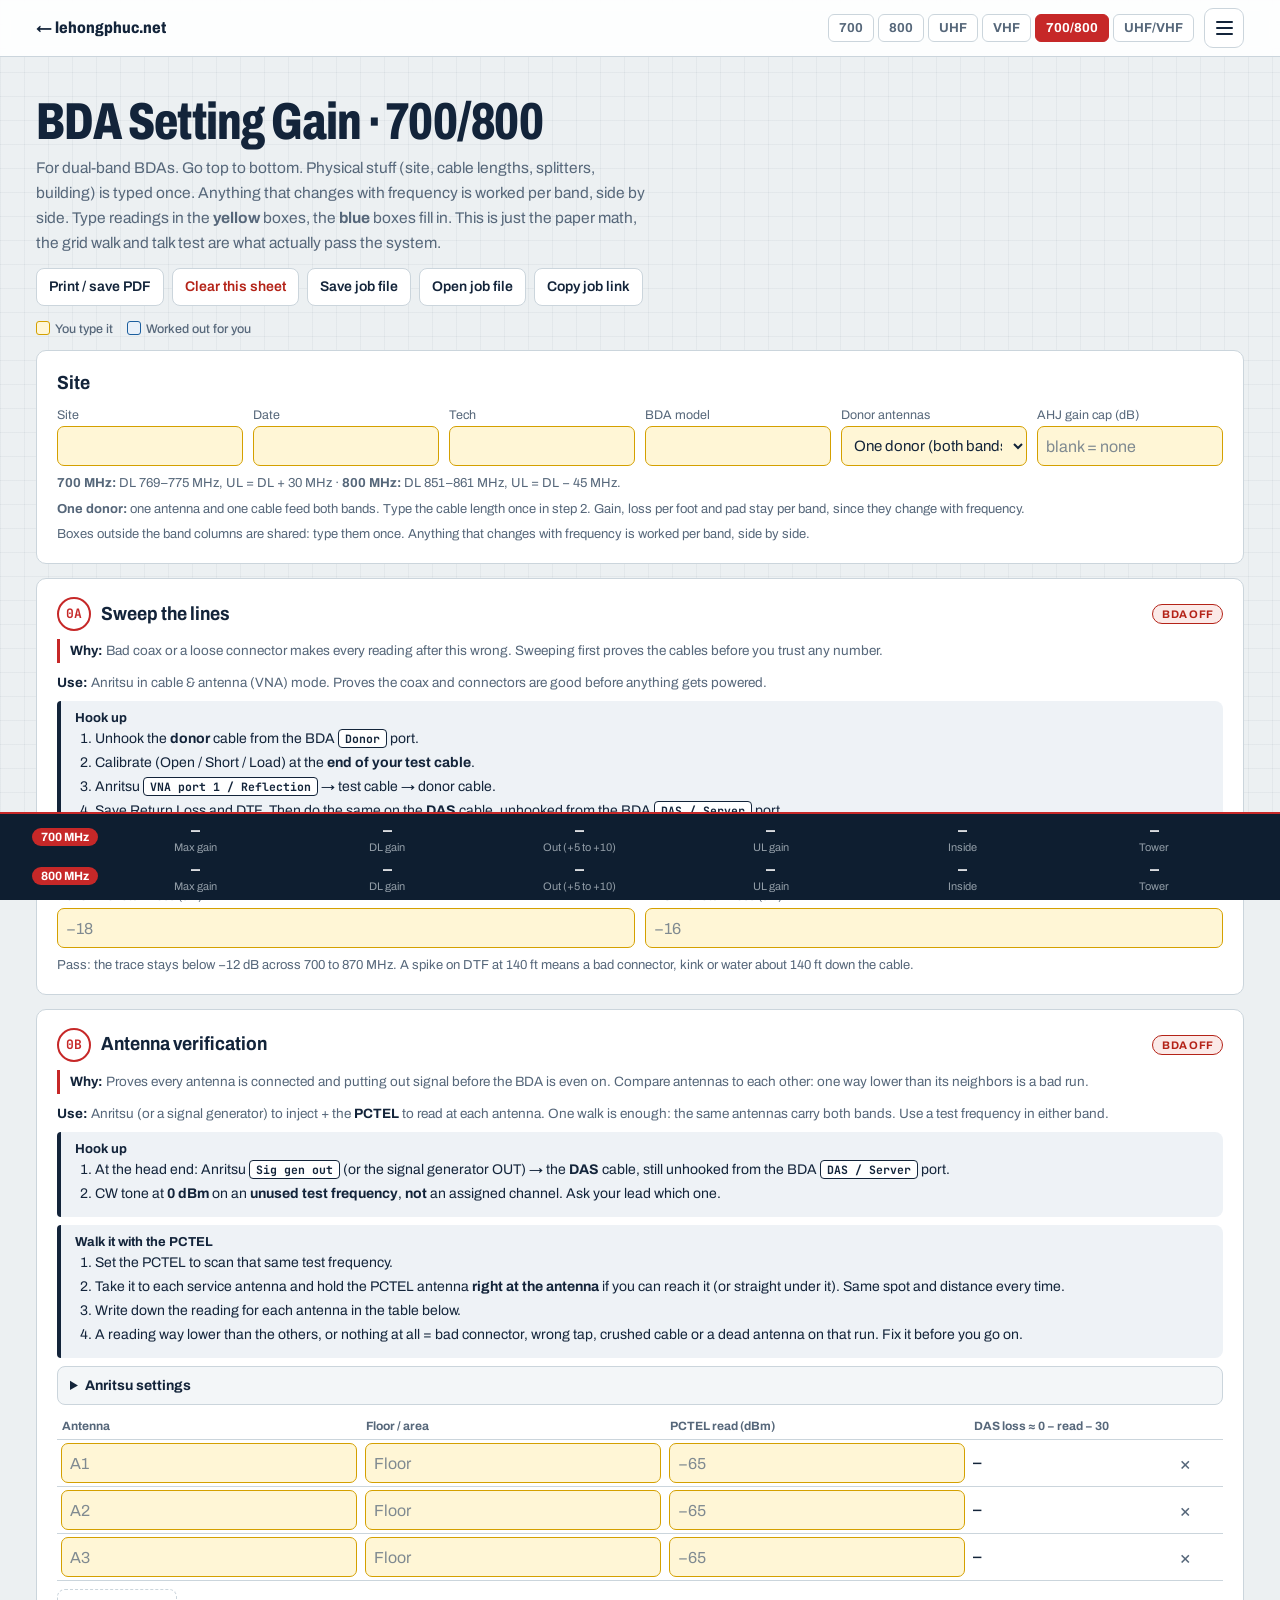
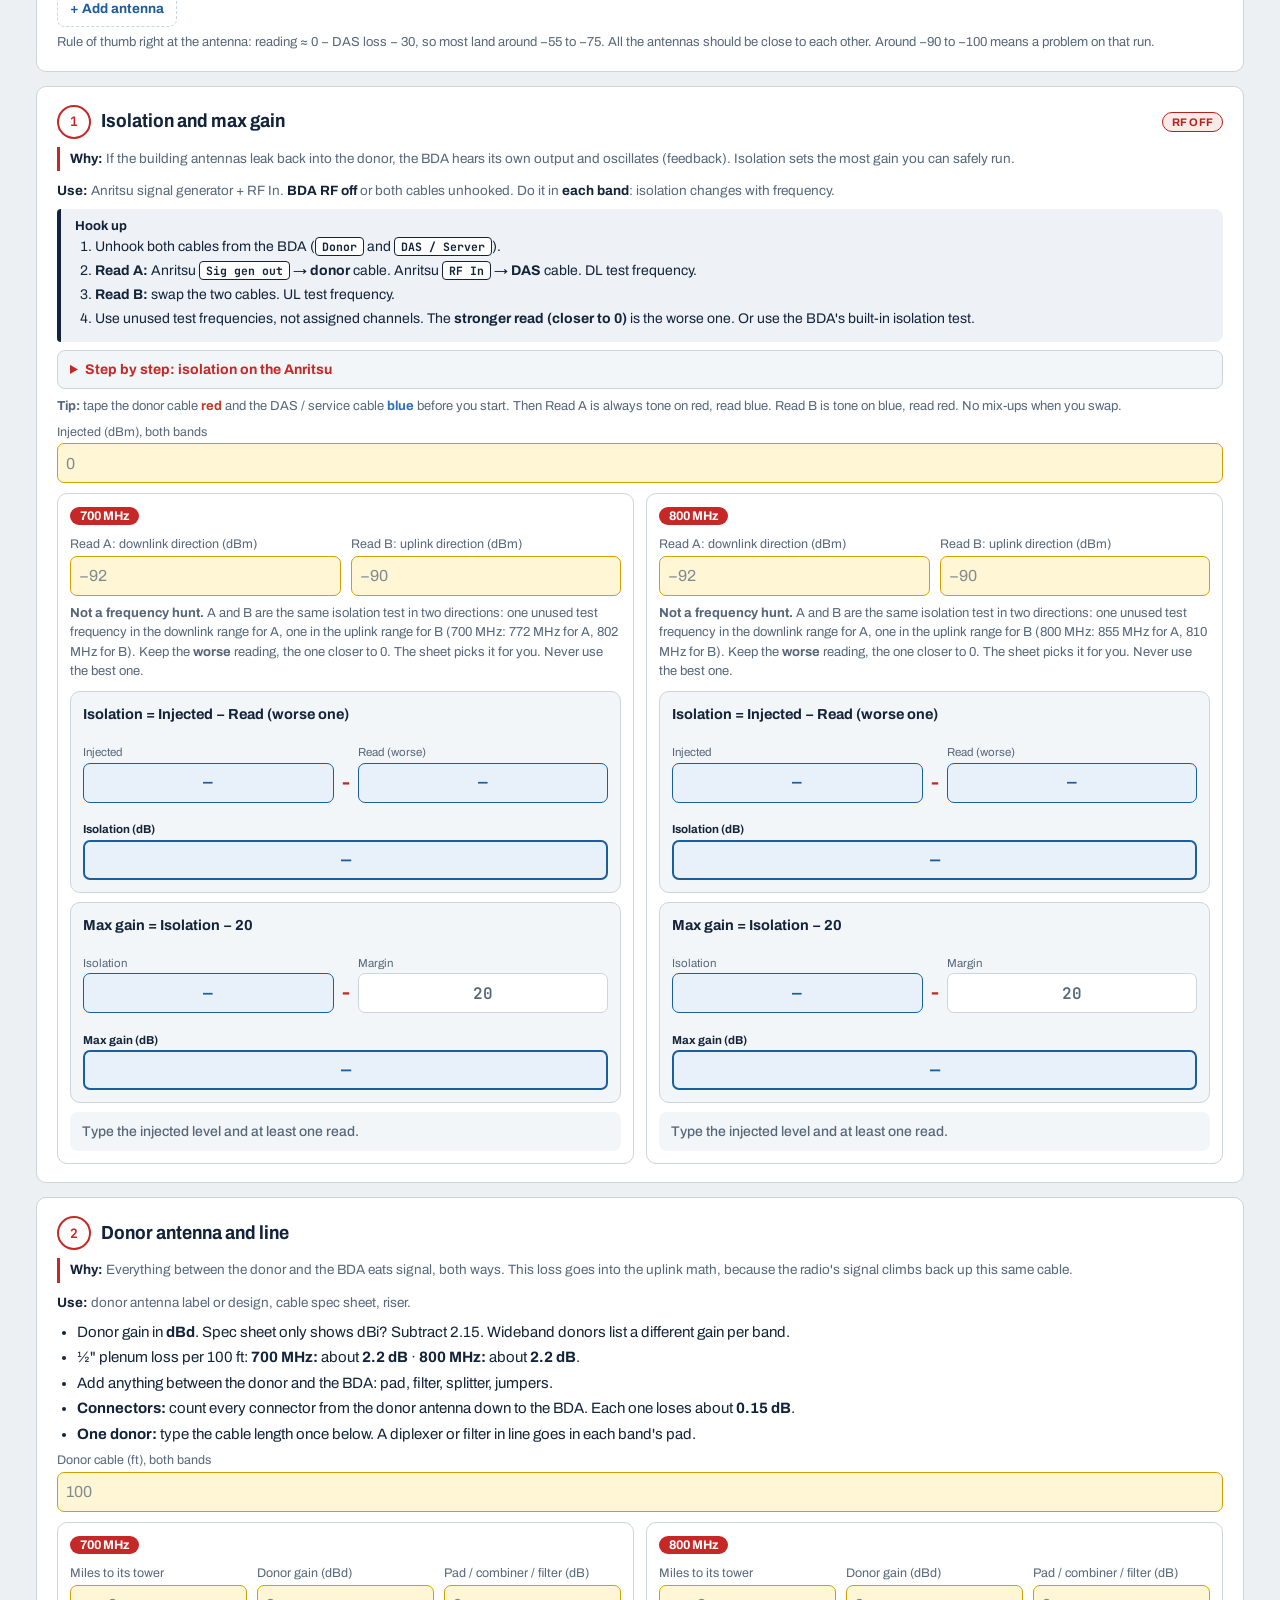
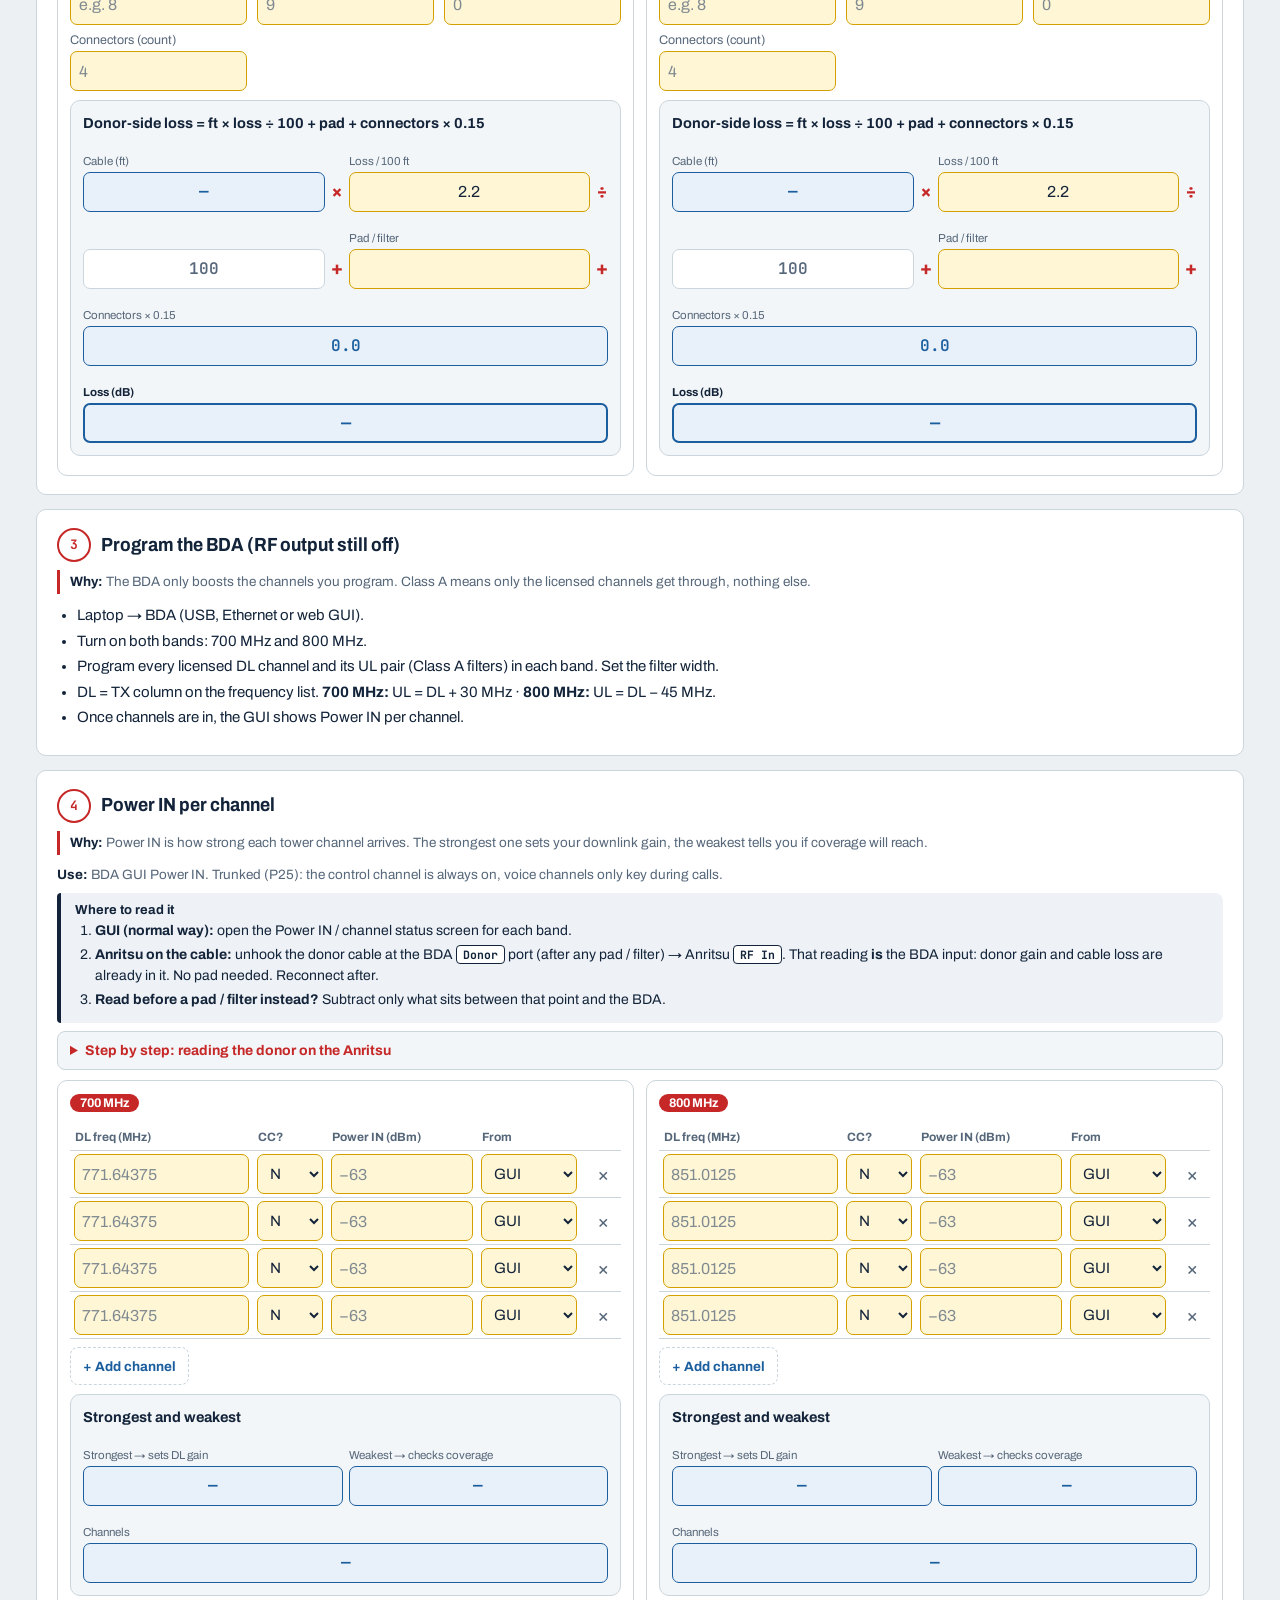
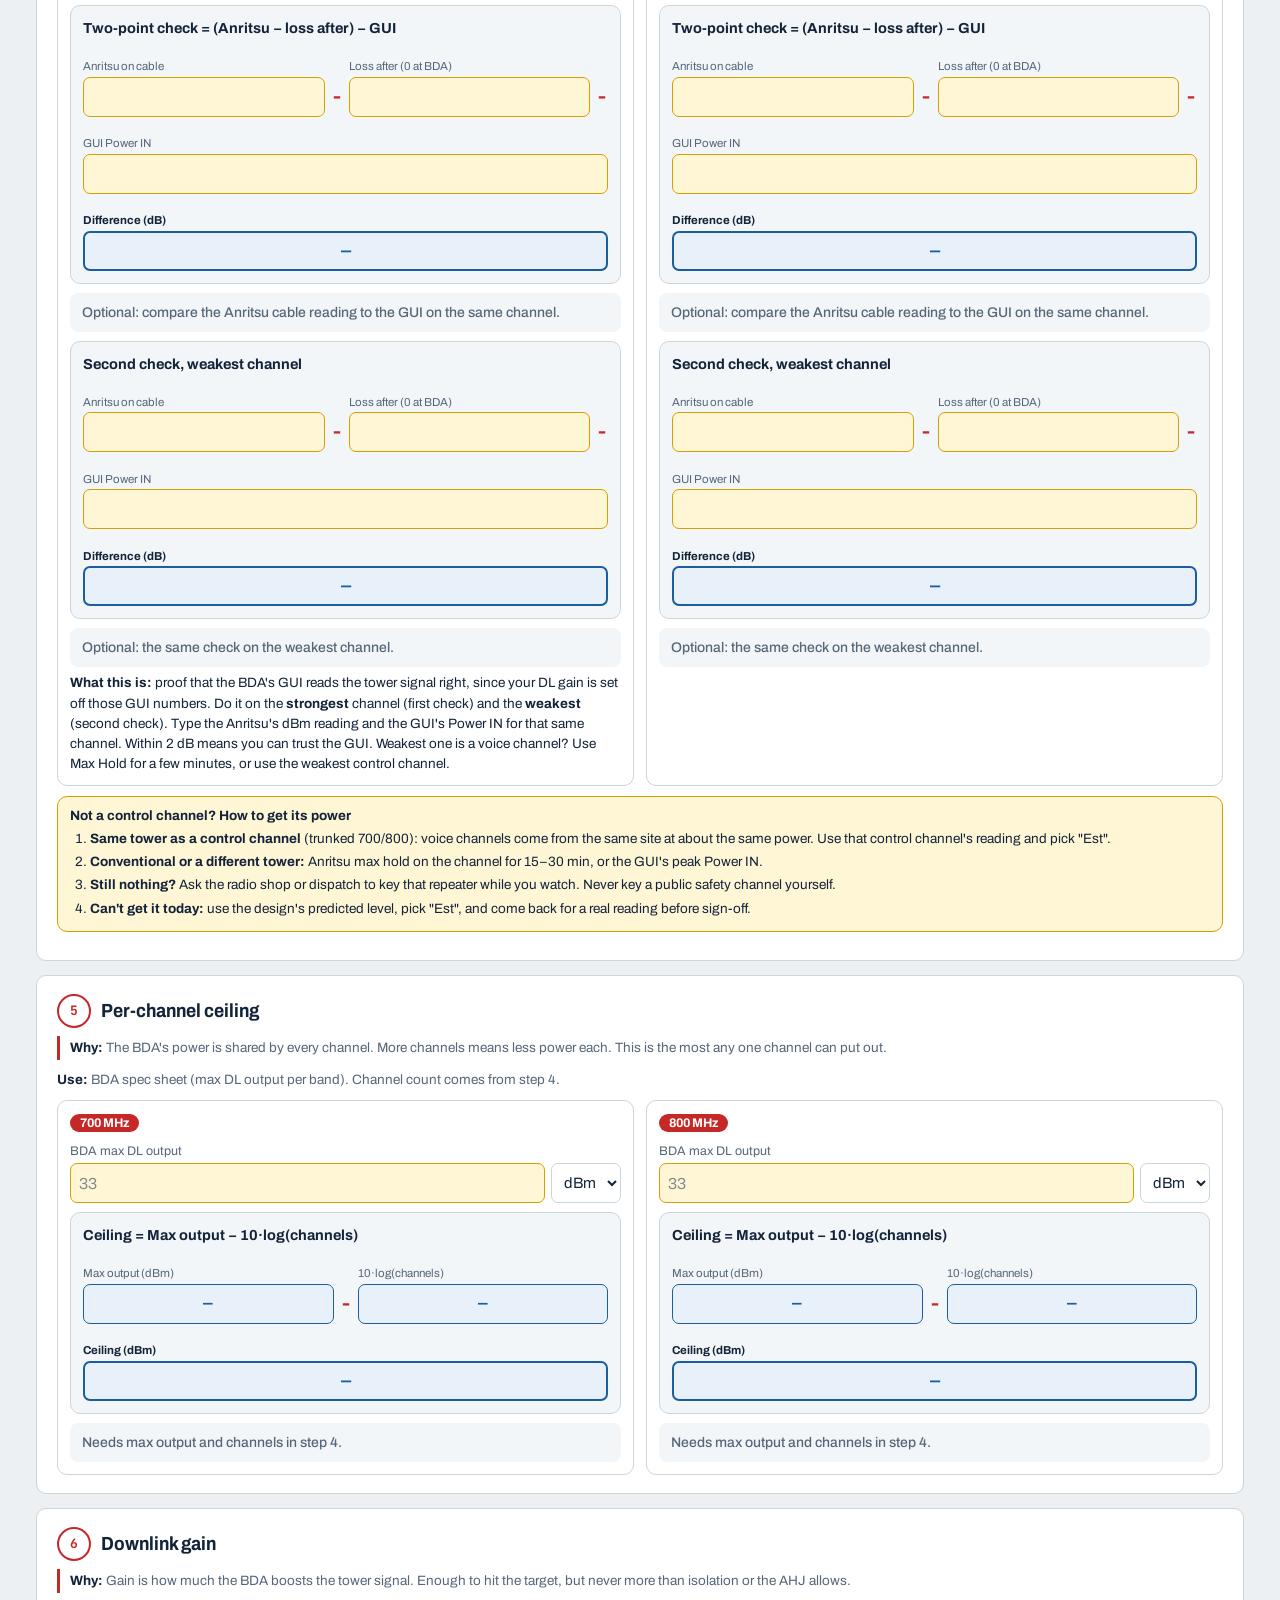
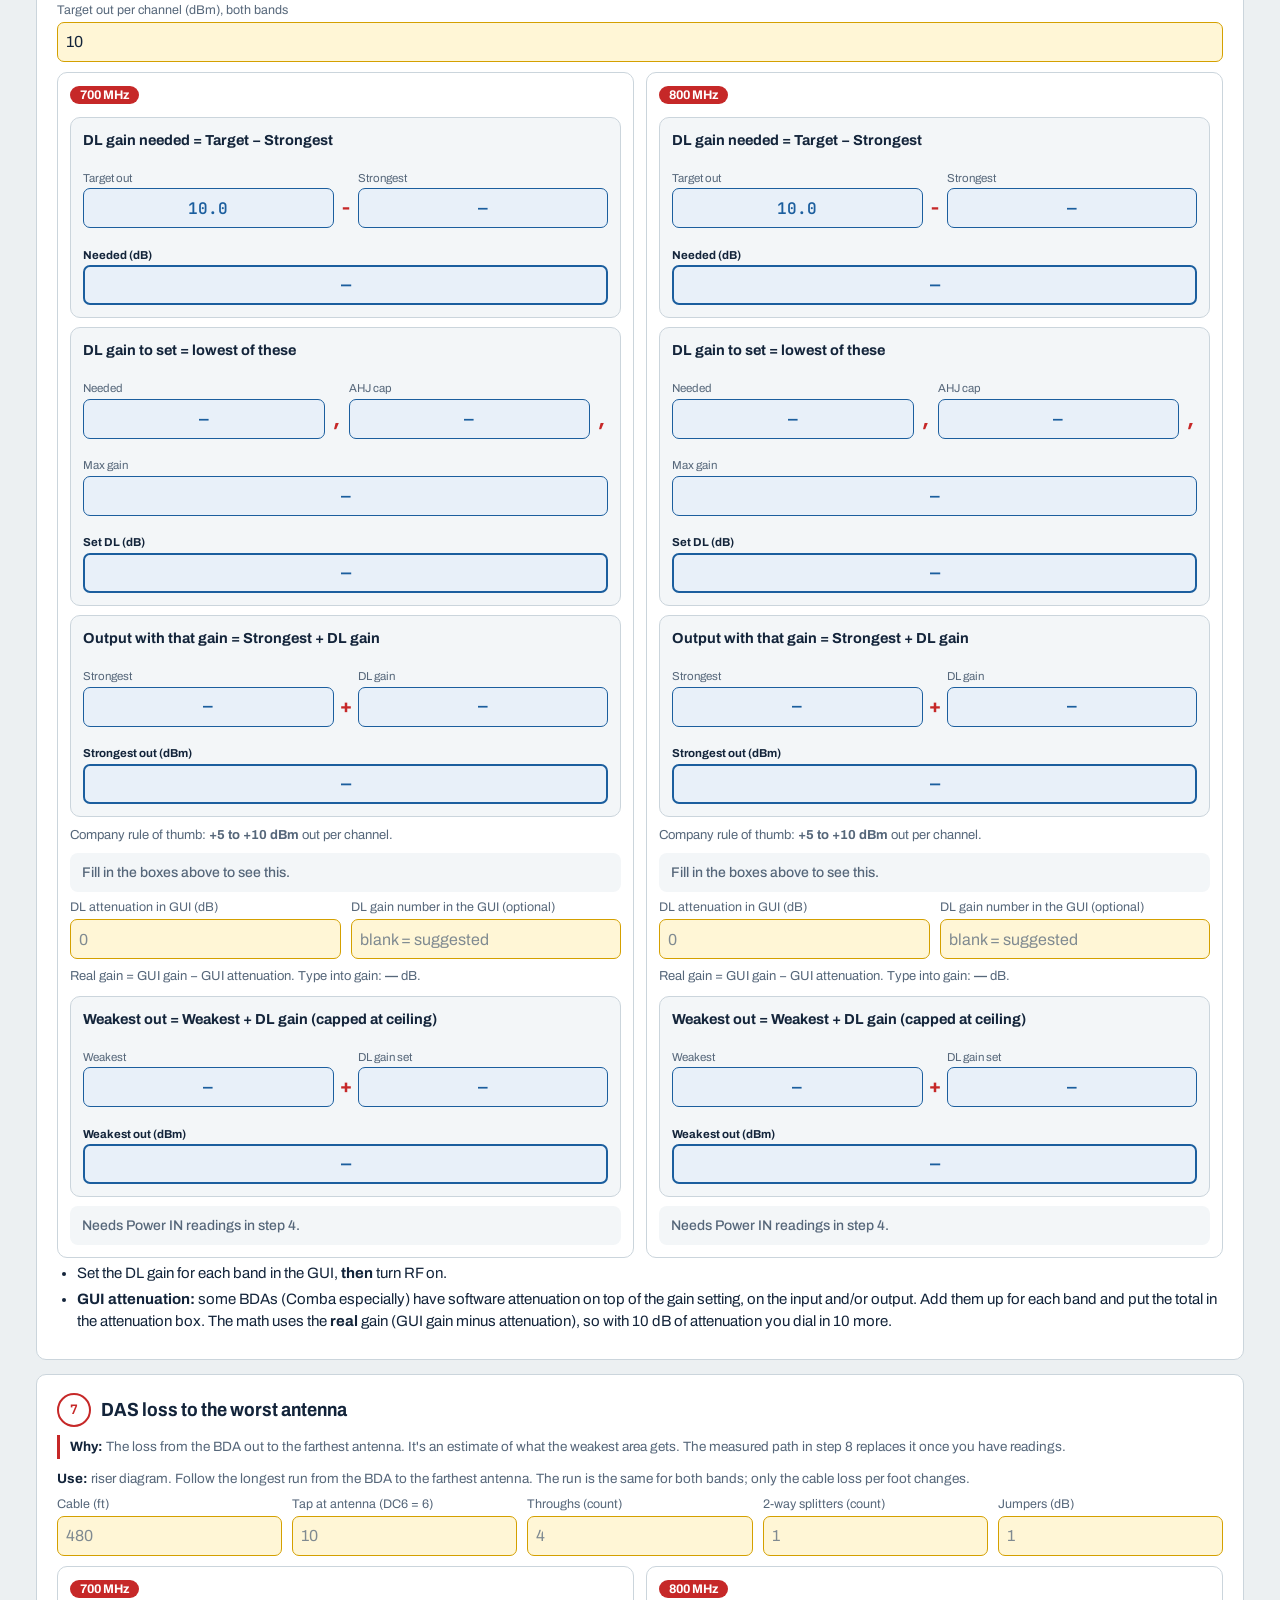
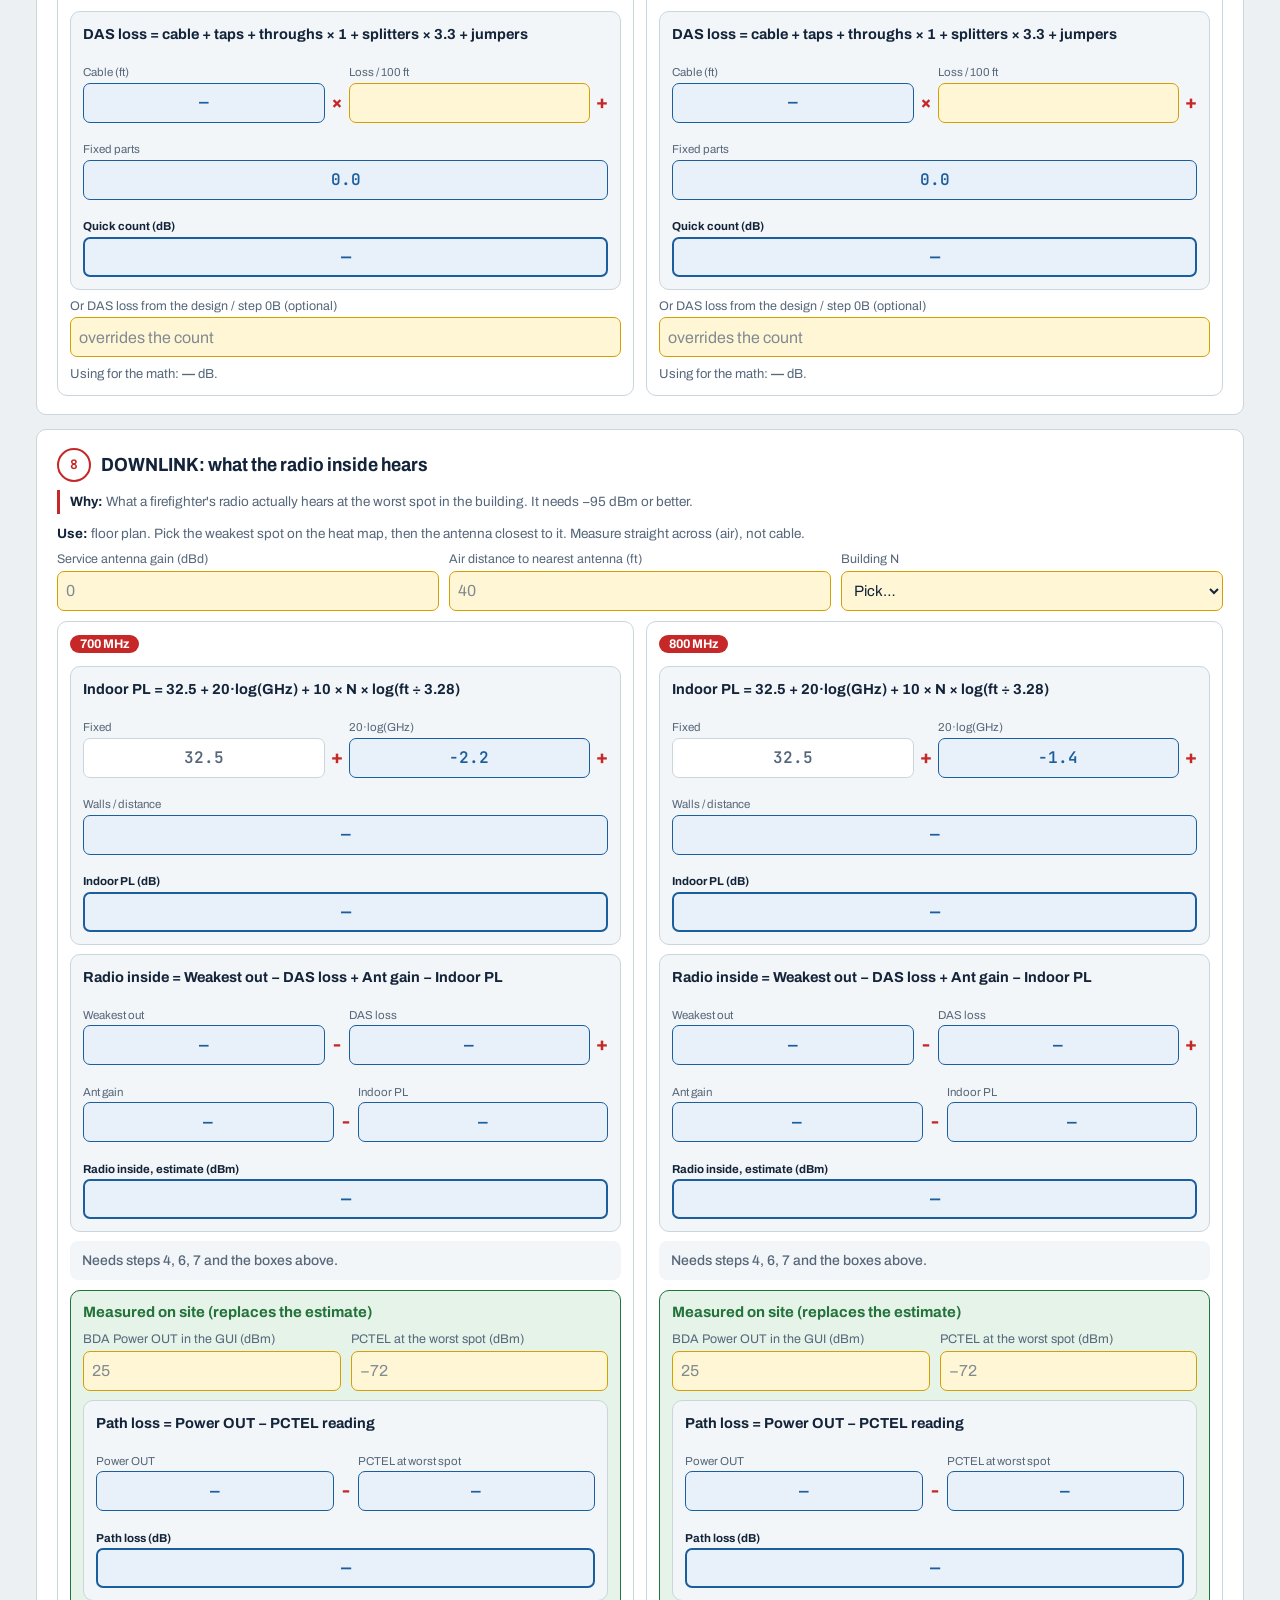
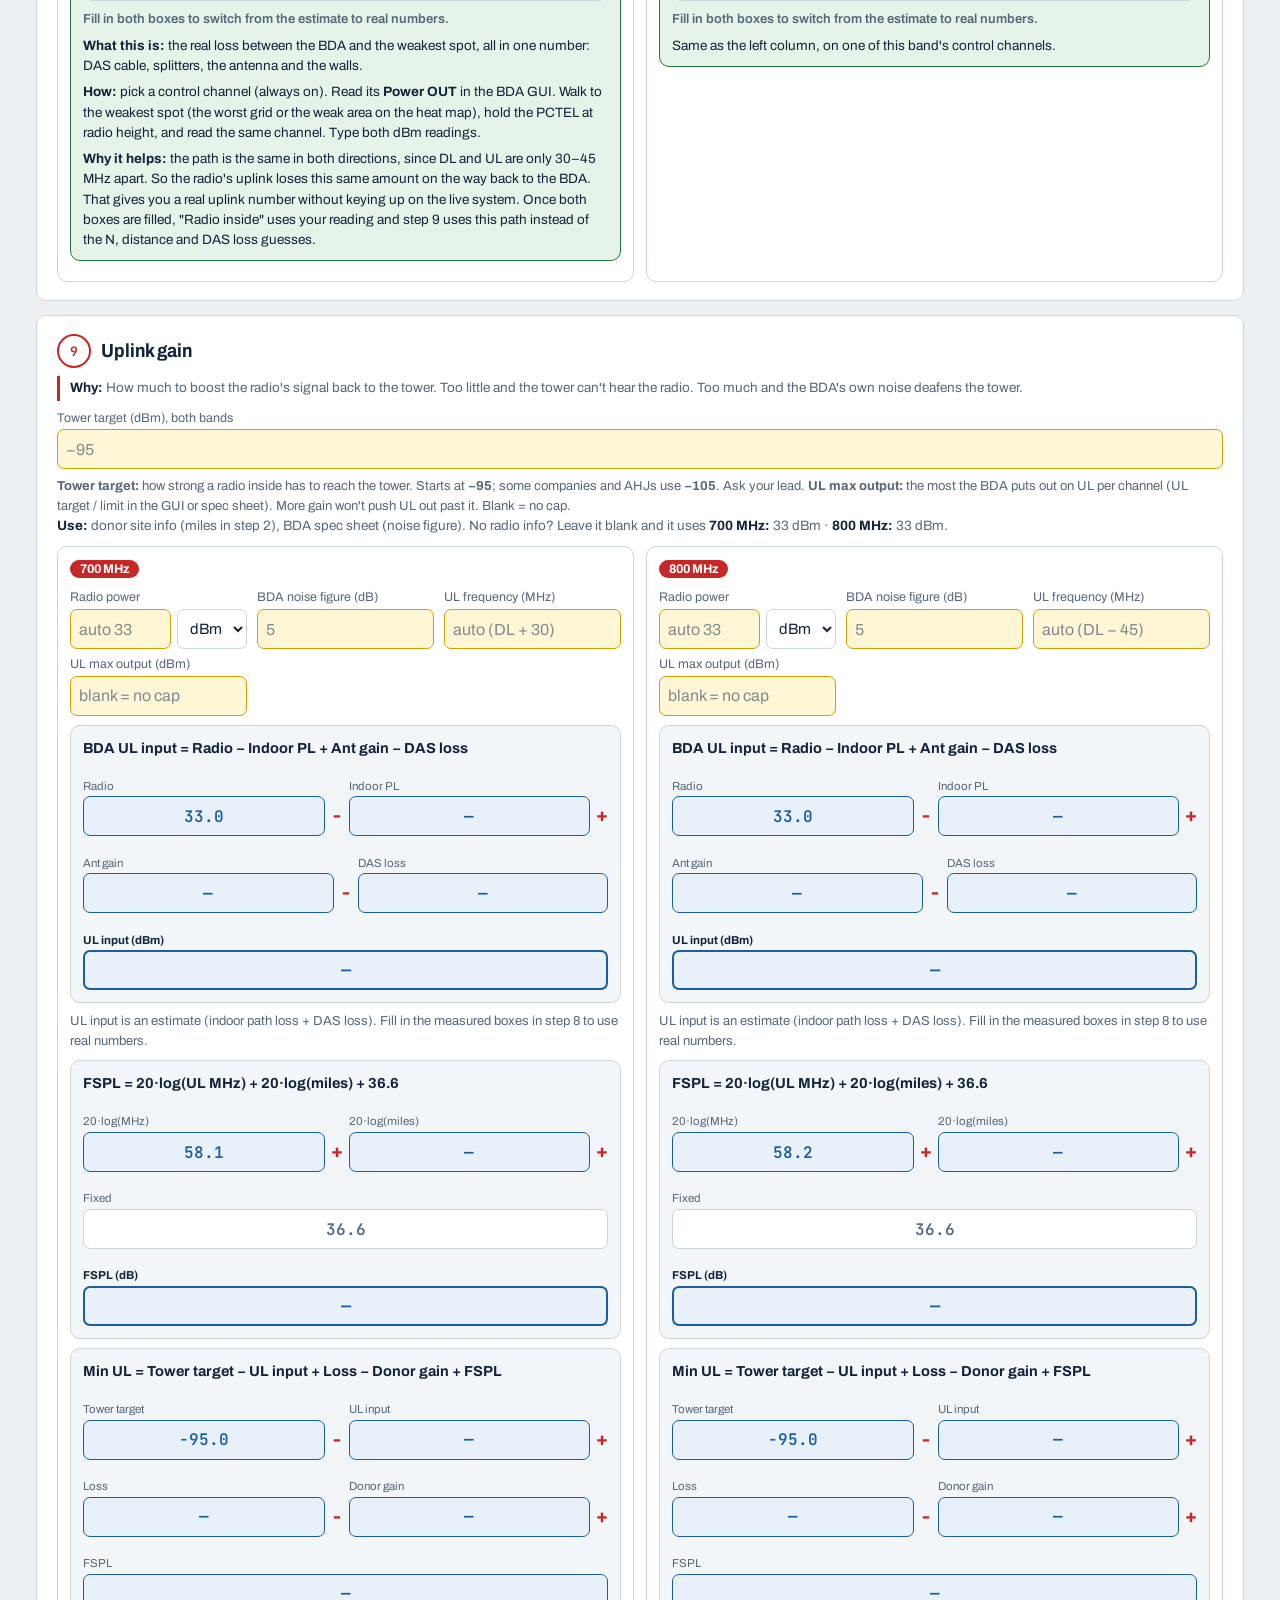
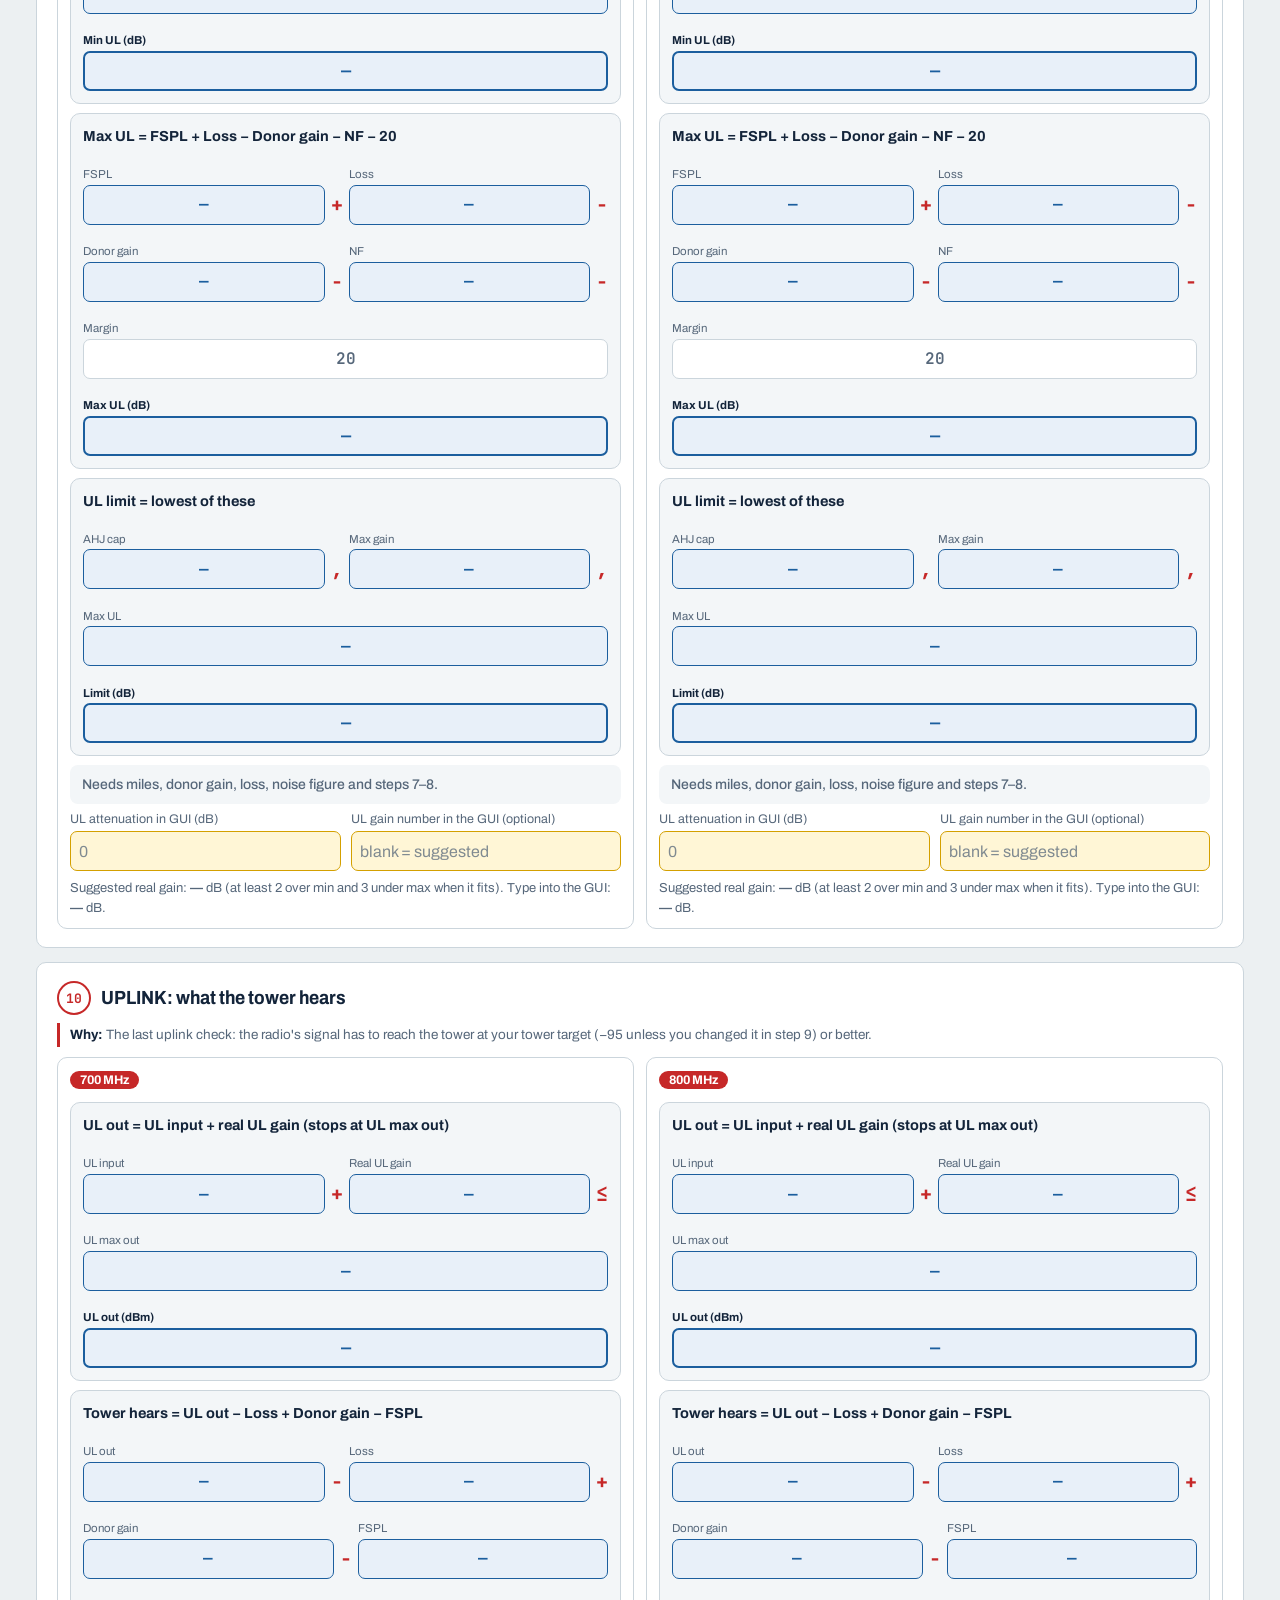
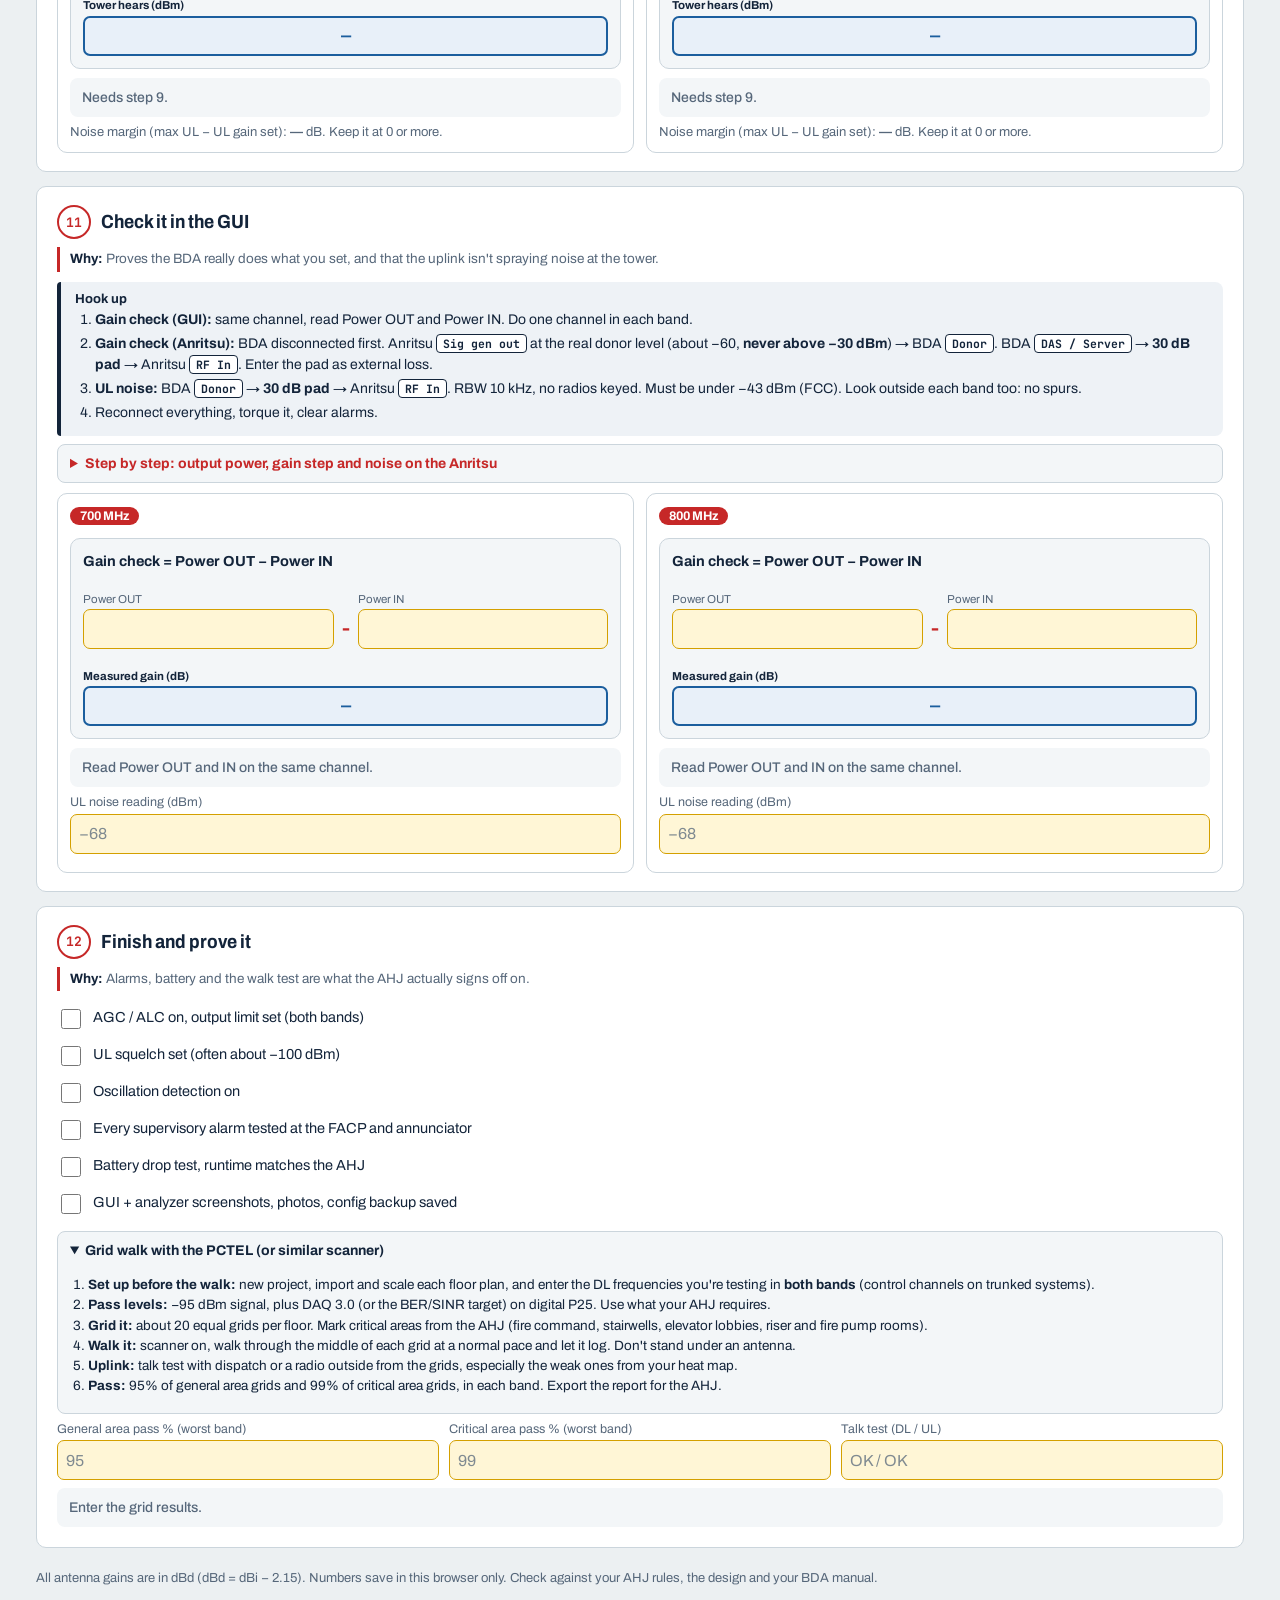
==== commit 7a72087d: "Worksheets: tower target box, UL max output cap, GUI attenuation (DL/UL), connector loss, red/blue c" ====
--- a/700-800/index.html
+++ b/700-800/index.html
@@ -284,7 +284,7 @@
 const lowest = a => { a=a.filter(isN); return a.length?Math.min(...a):null; };
 const num = v => { if(v===''||v===null||v===undefined) return null; const n=Number(String(v).replace(/[−–]/g,'-')); return isFinite(n)?n:null; };
 /* typed once, used by both bands (physical stuff) */
-const SHK = ['donors','cap','inj','dft','taps','th','sp','jmp','gs','N','dr','tgt','rlDonor','rlDas','gridGen','gridCrit','talk'];
+const SHK = ['donors','cap','inj','ttgt','dft','taps','th','sp','jmp','gs','N','dr','tgt','rlDonor','rlDas','gridGen','gridCrit','talk'];
 const DEF = () => ({sh:{site:{},tgt:10,ants:[{},{},{}],checks:{}}, b:PAIR.bands.map(B=>({cl:B.cable,chans:[{},{},{},{}]}))});
 let S; try{S=JSON.parse(localStorage.getItem(KEY))}catch(e){} if(!S||!S.sh||!S.b) S=DEF();
 const save=()=>{try{localStorage.setItem(KEY,JSON.stringify(S))}catch(e){}};
@@ -298,7 +298,8 @@
   o.iso=(isN(inj)&&isN(o.readW))?inj-o.readW:null; o.mg=isN(o.iso)?o.iso-20:null;
   o.cap=v('cap');
   o.gd=v('gd');
-  o.loss=(isN(v('cft'))&&isN(v('cl')))?v('cft')*v('cl')/100+(v('pad')||0):null;
+  o.connL=(v('conn')||0)*0.15;
+  o.loss=(isN(v('cft'))&&isN(v('cl')))?v('cft')*v('cl')/100+(v('pad')||0)+o.connL:null;
   const fs=chans.map(c=>num(c.f)).filter(isN), ps=chans.map(c=>num(c.p)).filter(isN);
   o.nch=fs.length; o.strong=ps.length?Math.max(...ps):null; o.weak=ps.length?Math.min(...ps):null;
   o.fdl=fs.length?Math.max(...fs):band.fmid;
@@ -310,7 +311,7 @@
   o.tgt=isN(v('tgt'))?v('tgt'):10;
   o.need=isN(o.strong)?o.tgt-o.strong:null;
   o.dlsug=isN(o.need)?lowest([o.need,o.cap,o.mg]):null;
-  o.dlset=isN(v('dlset'))?v('dlset'):o.dlsug;
+  o.dlatt=v('dlatt')||0; o.dlgui=isN(v('dlset'))?v('dlset'):(isN(o.dlsug)?o.dlsug+o.dlatt:null); o.dlset=isN(o.dlgui)?o.dlgui-o.dlatt:null;
   o.strongOut=(isN(o.strong)&&isN(o.dlset))?o.strong+o.dlset:null;
   o.rtLo=isN(o.strong)?5-o.strong:null; o.rtHi=isN(o.strong)?10-o.strong:null;
   o.weakOut=(isN(o.weak)&&isN(o.dlset))?(isN(o.ceil)?Math.min(o.weak+o.dlset,o.ceil):o.weak+o.dlset):null;
@@ -329,13 +330,18 @@
   o.mhz=20*L(o.ulf); o.mi=v('mi'); o.milog=(isN(o.mi)&&o.mi>0)?20*L(o.mi):null;
   o.fspl=isN(o.milog)?o.mhz+o.milog+36.6:null;
   const okUL=isN(o.ulin)&&isN(o.loss)&&isN(o.gd)&&isN(o.fspl);
-  o.mn=okUL?-95-o.ulin+o.loss-o.gd+o.fspl:null;
+  o.ttgt=isN(v('ttgt'))?v('ttgt'):-95;
+  o.mn=okUL?o.ttgt-o.ulin+o.loss-o.gd+o.fspl:null;
+  o.ulneed=okUL?o.ttgt+o.loss-o.gd+o.fspl:null;
   o.nf=v('nf');
   o.mx=(isN(o.fspl)&&isN(o.loss)&&isN(o.gd)&&isN(o.nf))?o.fspl+o.loss-o.gd-o.nf-20:null;
   o.lim=isN(o.mx)?lowest([o.cap,o.mg,o.mx]):null;
   if(isN(o.lim)&&isN(o.mn)){let X=Math.min(o.lim,o.mx-3); if(X<o.mn) X=o.lim; if(Math.floor(X)>=o.mn) X=Math.floor(X); o.ulsug=X;} else o.ulsug=null;
-  o.ulset=isN(v('ulset'))?v('ulset'):o.ulsug;
-  o.tower=(okUL&&isN(o.ulset))?o.ulin+o.ulset-o.loss+o.gd-o.fspl:null;
+  o.ulatt=v('ulatt')||0; o.ulgui=isN(v('ulset'))?v('ulset'):(isN(o.ulsug)?o.ulsug+o.ulatt:null); o.ulset=isN(o.ulgui)?o.ulgui-o.ulatt:null;
+  o.ulmax=v('ulmax'); o.ulraw=(isN(o.ulin)&&isN(o.ulset))?o.ulin+o.ulset:null;
+  o.ulout=isN(o.ulraw)?(isN(o.ulmax)?Math.min(o.ulraw,o.ulmax):o.ulraw):null;
+  o.ulcapped=isN(o.ulmax)&&isN(o.ulraw)&&o.ulraw>o.ulmax+0.05; o.ulshort=isN(o.ulmax)&&isN(o.ulneed)&&o.ulneed>o.ulmax+0.05;
+  o.tower=(okUL&&isN(o.ulout))?o.ulout-o.loss+o.gd-o.fspl:null;
   o.nzm=(isN(o.mx)&&isN(o.ulset))?o.mx-o.ulset:null;
   o.gchk=(isN(v('gOut'))&&isN(v('gIn')))?v('gOut')-v('gIn'):null;
   return o;
@@ -386,7 +392,7 @@
 7:"The loss from the BDA out to the farthest antenna. It's an estimate of what the weakest area gets. The measured path in step 8 replaces it once you have readings.",
 8:"What a firefighter's radio actually hears at the worst spot in the building. It needs −95 dBm or better.",
 9:"How much to boost the radio's signal back to the tower. Too little and the tower can't hear the radio. Too much and the BDA's own noise deafens the tower.",
-10:"The last uplink check: the radio's signal has to reach the tower at −95 dBm or better.",
+10:"The last uplink check: the radio's signal has to reach the tower at your tower target (−95 unless you changed it in step 9) or better.",
 11:"Proves the BDA really does what you set, and that the uplink isn't spraying noise at the tower.",
 12:"Alarms, battery and the walk test are what the AHJ actually signs off on."};
 const MEXPL=`<p class="explain"><b>What this is:</b> the real loss between the BDA and the weakest spot, all in one number: DAS cable, splitters, the antenna and the walls.</p><p class="explain"><b>How:</b> pick a control channel (always on). Read its <b>Power OUT</b> in the BDA GUI. Walk to the weakest spot (the worst grid or the weak area on the heat map), hold the PCTEL at radio height, and read the same channel. Type both dBm readings.</p><p class="explain"><b>Why it helps:</b> the path is the same in both directions, since DL and UL are only 30–45 MHz apart. So the radio's uplink loses this same amount on the way back to the BDA. That gives you a real uplink number without keying up on the live system. Once both boxes are filled, "Radio inside" uses your reading and step 9 uses this path instead of the N, distance and DAS loss guesses.</p>`;
@@ -495,7 +501,7 @@
       `<b>Read A:</b> Anritsu ${P('Sig gen out')} → <b>donor</b> cable. Anritsu ${P('RF In')} → <b>DAS</b> cable. DL test frequency.`,
       `<b>Read B:</b> swap the two cables. UL test frequency.`,
       `Use unused test frequencies, not assigned channels. The <b>stronger read (closer to 0)</b> is the worse one. Or use the BDA's built-in isolation test.`])+
-    IG(PAIR.bands)+
+    IG(PAIR.bands)+`<p class="note"><b>Tip:</b> tape the donor cable <b style="color:#c0392b">red</b> and the DAS / service cable <b style="color:#2f6fb5">blue</b> before you start. Then Read A is always tone on red, read blue. Read B is tone on blue, read red. No mix-ups when you swap.</p>`+
     `<div class="fields">${fld('inj','Injected (dBm), both bands','0')}</div>`+
     duo(i=>`<div class="fields">${fld('readA','Read A: downlink direction (dBm)','−92',i)}${fld('readB','Read B: uplink direction (dBm)','−90',i)}</div><p class="note">${isoNote(PAIR.bands[i])}</p>`+
       eq('Isolation = Injected − Read (worse one)',[['','Injected','calc','inj'],['−','Read (worse)','calc','readW']],'Isolation (dB)','iso',i)+
@@ -503,10 +509,10 @@
 
   H.push(card(2,'Donor antenna and line',
     `<p class="use"><b>Use:</b> donor antenna label or design, cable spec sheet, riser.</p>`+
-    `<ul class="ins"><li>Donor gain in <b>dBd</b>. Spec sheet only shows dBi? Subtract 2.15. Wideband donors list a different gain per band.</li><li>½" plenum loss per 100 ft: ${both(B=>`about <b>${B.cable} dB</b>`)}.</li><li>Add anything between the donor and the BDA: pad, filter, splitter, jumpers.</li>${two()?"<li><b>Two donors:</b> each column gets its own donor, cable and miles. A combiner or 2-way splitter joining them goes in each band's pad (a 2-way splitter is about 3 dB).</li>":"<li><b>One donor:</b> type the cable length once below. A diplexer or filter in line goes in each band's pad.</li>"}</ul>`+
+    `<ul class="ins"><li>Donor gain in <b>dBd</b>. Spec sheet only shows dBi? Subtract 2.15. Wideband donors list a different gain per band.</li><li>½" plenum loss per 100 ft: ${both(B=>`about <b>${B.cable} dB</b>`)}.</li><li>Add anything between the donor and the BDA: pad, filter, splitter, jumpers.</li><li><b>Connectors:</b> count every connector from the donor antenna down to the BDA. Each one loses about <b>0.15 dB</b>.</li>${two()?"<li><b>Two donors:</b> each column gets its own donor, cable and miles. A combiner or 2-way splitter joining them goes in each band's pad (a 2-way splitter is about 3 dB).</li>":"<li><b>One donor:</b> type the cable length once below. A diplexer or filter in line goes in each band's pad.</li>"}</ul>`+
     (two()?'':`<div class="fields">${fld('cft','Donor cable (ft), both bands','100',0,`<input data-k="b.0.cft" data-mirror="b.1.cft" id="f${++uid}" inputmode="decimal" placeholder="100" value="${S.b[0].cft??''}">`)}</div>`)+
-    duo(i=>`<div class="fields">${fld('mi','Miles to its tower','e.g. 8',i)}${fld('gd','Donor gain (dBd)','9',i)}${two()?fld('cft','Donor cable (ft)','100',i):''}${fld('pad','Pad / combiner / filter (dB)','0',i)}</div>`+
-      eq('Donor-side loss = ft × loss ÷ 100 + pad / filter',[['','Cable (ft)',two()?'in':'calc',two()?'cft':'b_cft'],['×','Loss / 100 ft','in','cl'],['÷','','fixed','100'],['+','Pad / filter','in','pad']],'Loss (dB)','loss',i))));
+    duo(i=>`<div class="fields">${fld('mi','Miles to its tower','e.g. 8',i)}${fld('gd','Donor gain (dBd)','9',i)}${two()?fld('cft','Donor cable (ft)','100',i):''}${fld('pad','Pad / combiner / filter (dB)','0',i)}${fld('conn','Connectors (count)','4',i)}</div>`+
+      eq('Donor-side loss = ft × loss ÷ 100 + pad + connectors × 0.15',[['','Cable (ft)',two()?'in':'calc',two()?'cft':'b_cft'],['×','Loss / 100 ft','in','cl'],['÷','','fixed','100'],['+','Pad / filter','in','pad'],['+','Connectors × 0.15','calc','connL']],'Loss (dB)','loss',i))));
 
   H.push(card(3,'Program the BDA (RF output still off)',
     `<ul class="ins"><li>Laptop → BDA (USB, Ethernet or web GUI).</li><li>Turn on both bands: ${BN.join(' and ')}.</li><li>Program every licensed DL channel and its UL pair (Class A filters) in each band. Set the filter width.</li><li>DL = TX column on the frequency list. ${both(B=>B.ulrule)}.</li><li>Once channels are in, the GUI shows Power IN per channel.</li></ul>`));
@@ -537,9 +543,10 @@
     duo(i=>eq('DL gain needed = Target − Strongest',[['','Target out','calc','tgt'],['−','Strongest','calc','strong']],'Needed (dB)','need',i)+
       eq('DL gain to set = lowest of these',[['','Needed','calc','need'],[',','AHJ cap','calc','cap'],[',','Max gain','calc','mg']],'Set DL (dB)','dlsug',i)+
       eq('Output with that gain = Strongest + DL gain',[['','Strongest','calc','strong'],['+','DL gain','calc','dlset']],'Strongest out (dBm)','strongOut',i)+`<p class="note">Company rule of thumb: <b>+5 to +10 dBm</b> out per channel.</p>`+vbox('rt',i)+
-      `<div class="fields">${fld('dlset','DL gain you actually set (optional)','blank = suggested',i)}</div>`+
+      `<div class="fields">${fld('dlatt','DL attenuation in GUI (dB)','0',i)}${fld('dlset','DL gain number in the GUI (optional)','blank = suggested',i)}</div>`+
+      `<p class="note">Real gain = GUI gain − GUI attenuation. Type into gain: <b data-o="${i}:dlgui">—</b> dB.</p>`+
       eq('Weakest out = Weakest + DL gain (capped at ceiling)',[['','Weakest','calc','weak'],['+','DL gain set','calc','dlset']],'Weakest out (dBm)','weakOut',i)+vbox('dl',i))+
-    `<ul class="ins"><li>Set the DL gain for each band in the GUI, <b>then</b> turn RF on.</li></ul>`));
+    `<ul class="ins"><li>Set the DL gain for each band in the GUI, <b>then</b> turn RF on.</li><li><b>GUI attenuation:</b> some BDAs (Comba especially) have software attenuation on top of the gain setting, on the input and/or output. Add them up for each band and put the total in the attenuation box. The math uses the <b>real</b> gain (GUI gain minus attenuation), so with 10 dB of attenuation you dial in 10 more.</li></ul>`));
 
   H.push(card(7,'DAS loss to the worst antenna',
     `<p class="use"><b>Use:</b> riser diagram. Follow the longest run from the BDA to the farthest antenna. The run is the same for both bands; only the cable loss per foot changes.</p>`+
@@ -555,18 +562,21 @@
       eq('Radio inside = Weakest out − DAS loss + Ant gain − Indoor PL',[['','Weakest out','calc','weakOut'],['−','DAS loss','calc','das'],['+','Ant gain','calc','gs'],['−','Indoor PL','calc','pl']],'Radio inside, estimate (dBm)','rxEst',i)+vbox('rx',i)+MEAS(i))));
 
   H.push(card(9,'Uplink gain',
+    `<div class="fields">${fld('ttgt','Tower target (dBm), both bands','−95')}</div>`+
+    `<p class="note"><b>Tower target:</b> how strong a radio inside has to reach the tower. Starts at <b>−95</b>; some companies and AHJs use <b>−105</b>. Ask your lead. <b>UL max output:</b> the most the BDA puts out on UL per channel (UL target / limit in the GUI or spec sheet). More gain won't push UL out past it. Blank = no cap.</p>`+
     `<p class="use"><b>Use:</b> donor site info (miles in step 2), BDA spec sheet (noise figure). No radio info? Leave it blank and it uses ${both(B=>`${B.radio} dBm`)}.</p>`+
-    duo((i,B)=>`<div class="fields">${fld('radio','Radio power','auto',i,`<div class="row">${inp('radio','auto '+B.radio,i)}${unit('radiou',i)}</div>`)}${fld('nf','BDA noise figure (dB)','5',i)}${fld('ulf','UL frequency (MHz)',B.ulph,i)}</div>`+
+    duo((i,B)=>`<div class="fields">${fld('radio','Radio power','auto',i,`<div class="row">${inp('radio','auto '+B.radio,i)}${unit('radiou',i)}</div>`)}${fld('nf','BDA noise figure (dB)','5',i)}${fld('ulf','UL frequency (MHz)',B.ulph,i)}${fld('ulmax','UL max output (dBm)','blank = no cap',i)}</div>`+
       eq('BDA UL input = Radio − Indoor PL + Ant gain − DAS loss',[['','Radio','calc','radio'],['−','Indoor PL','calc','pl'],['+','Ant gain','calc','gs'],['−','DAS loss','calc','das']],'UL input (dBm)','ulin',i)+`<p class="note" id="ul-src-${i}"></p>`+
       eq('FSPL = 20·log(UL MHz) + 20·log(miles) + 36.6',[['','20·log(MHz)','calc','mhz'],['+','20·log(miles)','calc','milog'],['+','Fixed','fixed','36.6']],'FSPL (dB)','fspl',i)+
-      eq('Min UL = −95 − UL input + Loss − Donor gain + FSPL',[['','Target','fixed','−95'],['−','UL input','calc','ulin'],['+','Loss','calc','loss'],['−','Donor gain','calc','gd'],['+','FSPL','calc','fspl']],'Min UL (dB)','mn',i)+
+      eq('Min UL = Tower target − UL input + Loss − Donor gain + FSPL',[['','Tower target','calc','ttgt'],['−','UL input','calc','ulin'],['+','Loss','calc','loss'],['−','Donor gain','calc','gd'],['+','FSPL','calc','fspl']],'Min UL (dB)','mn',i)+
       eq('Max UL = FSPL + Loss − Donor gain − NF − 20',[['','FSPL','calc','fspl'],['+','Loss','calc','loss'],['−','Donor gain','calc','gd'],['−','NF','calc','nf'],['−','Margin','fixed','20']],'Max UL (dB)','mx',i)+
       eq('UL limit = lowest of these',[['','AHJ cap','calc','cap'],[',','Max gain','calc','mg'],[',','Max UL','calc','mx']],'Limit (dB)','lim',i)+vbox('win',i)+
-      `<div class="fields">${fld('ulset','UL gain you actually set (optional)','blank = suggested',i)}</div>`+
-      `<p class="note">Suggested: <b data-o="${i}:ulsug">—</b> dB (at least 2 over min and 3 under max when it fits).</p>`)));
+      `<div class="fields">${fld('ulatt','UL attenuation in GUI (dB)','0',i)}${fld('ulset','UL gain number in the GUI (optional)','blank = suggested',i)}</div>`+
+      `<p class="note">Suggested real gain: <b data-o="${i}:ulsug">—</b> dB (at least 2 over min and 3 under max when it fits). Type into the GUI: <b data-o="${i}:ulgui">—</b> dB.</p>`)));
 
   H.push(card(10,'UPLINK: what the tower hears',
-    duo(i=>eq('Tower hears = UL input + UL gain − Loss + Donor gain − FSPL',[['','UL input','calc','ulin'],['+','UL gain set','calc','ulset'],['−','Loss','calc','loss'],['+','Donor gain','calc','gd'],['−','FSPL','calc','fspl']],'Tower hears (dBm)','tower',i)+vbox('tower',i)+
+    duo(i=>eq('UL out = UL input + real UL gain (stops at UL max out)',[['','UL input','calc','ulin'],['+','Real UL gain','calc','ulset'],['≤','UL max out','calc','ulmax']],'UL out (dBm)','ulout',i)+
+      eq('Tower hears = UL out − Loss + Donor gain − FSPL',[['','UL out','calc','ulout'],['−','Loss','calc','loss'],['+','Donor gain','calc','gd'],['−','FSPL','calc','fspl']],'Tower hears (dBm)','tower',i)+vbox('tower',i)+
       `<p class="note">Noise margin (max UL − UL gain set): <b data-o="${i}:nzm">—</b> dB. Keep it at 0 or more.</p>`)));
 
   H.push(card(11,'Check it in the GUI',
@@ -617,12 +627,12 @@
       setV(i,'dl',bad.length?'bad':'ok',bad.length?'DL gain is '+bad.join('; ')+'.':`Set ${f1(o.dlset)} dB. Strongest channel out: ${f1(o.strongOut)} dBm.`)} else setV(i,'dl','na','Needs Power IN readings in step 4.');
     if(isN(o.rx)) setV(i,'rx',o.rx>=-95?'ok':'bad',o.rx>=-95?`${isN(o.pwalk)?'Your measured reading: ':'Estimate: '}PASS by ${f1(o.rx+95)} dB (need −95 or stronger).`:`${isN(o.pwalk)?'Your measured reading: ':'Estimate: '}FAIL by ${f1(-95-o.rx)} dB. Look at DAS loss, antenna spacing or output.`); else setV(i,'rx','na','Needs steps 4, 6, 7 and the boxes above.');
     if(isN(o.mn)&&isN(o.lim)) setV(i,'win',o.lim>=o.mn?'ok':'bad',o.lim>=o.mn?`UL window: ${f1(o.mn)} to ${f1(o.lim)} dB.`:`Window closed: need ${f1(o.mn)} but the limit is ${f1(o.lim)}, set by ${o.lim===o.mx?'the noise limit at the tower. Better isolation won\'t raise this one. Fill in the measured path in step 8 (the need is probably an over-estimate), or cut DAS loss / add antennas.':o.lim===o.mg?'isolation. Improve isolation (move or re-aim the donor) or cut DAS loss.':'the AHJ cap. Fill in the measured path in step 8, or cut DAS loss / add antennas.'}`); else setV(i,'win','na','Needs miles, donor gain, loss, noise figure and steps 7–8.');
-    if(isN(o.tower)){const msgs=[];let cls=o.tower>=-95?'ok':'bad';msgs.push(o.tower>=-95?`PASS by ${f1(o.tower+95)} dB.`:`FAIL by ${f1(-95-o.tower)} dB.`);if(isN(o.nzm)&&o.nzm<0){cls='bad';msgs.push(`UL gain is ${f1(-o.nzm)} dB over the noise limit: it will desense the tower.`)}if(isN(o.lim)&&isN(o.ulset)&&o.ulset>o.lim+0.05){cls='bad';msgs.push(`UL gain is over the ${f1(o.lim)} limit.`)}setV(i,'tower',cls,msgs.join(' '))} else setV(i,'tower','na','Needs step 9.');
+    if(isN(o.tower)){const msgs=[];let cls=o.tower>=o.ttgt?'ok':'bad';msgs.push(o.tower>=o.ttgt?`PASS by ${f1(o.tower-o.ttgt)} dB (target ${f1(o.ttgt)}).`:`FAIL by ${f1(o.ttgt-o.tower)} dB (target ${f1(o.ttgt)}).`);if(o.ulshort){msgs.push(`The BDA can only put out ${f1(o.ulmax)} dBm on UL, and the tower needs ${f1(o.ulneed)} dBm out of the BDA to hit the target. More UL gain won't fix it. You need a better donor (gain, aim, shorter cable) or a different donor site.`)}else if(o.ulcapped){msgs.push(`UL out is stopping at the ${f1(o.ulmax)} dBm limit here, so extra gain is doing nothing at this spot.`)}if(isN(o.nzm)&&o.nzm<0){cls='bad';msgs.push(`UL gain is ${f1(-o.nzm)} dB over the noise limit: it will desense the tower.`)}if(isN(o.lim)&&isN(o.ulset)&&o.ulset>o.lim+0.05){cls='bad';msgs.push(`UL gain is over the ${f1(o.lim)} limit.`)}setV(i,'tower',cls,msgs.join(' '))} else setV(i,'tower','na','Needs step 9.');
     if(isN(o.gchk)&&isN(o.dlset)) setV(i,'gchk',Math.abs(o.gchk-o.dlset)<=2?'ok':'bad',Math.abs(o.gchk-o.dlset)<=2?`Within 2 dB of the ${f1(o.dlset)} you set.`:`${f1(o.gchk-o.dlset)} dB off the setting. Check the channel, the pad, or the BDA limiting (injected too hot?).`); else setV(i,'gchk','na','Read Power OUT and IN on the same channel.');
   });
   const gg=num(S.sh.gridGen),gc=num(S.sh.gridCrit); if(isN(gg)||isN(gc)){const ok=(!isN(gg)||gg>=95)&&(!isN(gc)||gc>=99);setV('s','grid',ok?'ok':'bad',ok?'Grid walk passes.':'Grid walk short: general needs 95%, critical needs 99%.')} else setV('s','grid','na','Enter the grid results.');
   const bx=(k,val,pass)=>`<div class="${pass===true?'ok':pass===false?'bad':pass==='warn'?'warn':''}"><b>${isN(val)?f1(val):'—'}</b>${k}</div>`;
-  $('barin').innerHTML=O.map((o,i)=>`<div class="bn">${BN[i]}</div>`+bx('Max gain',o.mg)+bx('DL gain',o.dlset)+bx('Out<span class="rg"> (+5 to +10)</span>',o.strongOut,isN(o.strongOut)?((isN(o.ceil)&&o.strongOut>o.ceil+0.05)||(isN(o.mg)&&o.dlset>o.mg+0.05)?false:(o.strongOut>=4.95&&o.strongOut<=10.05?true:'warn')):null)+bx('UL gain',o.ulset)+bx('Inside',o.rx,isN(o.rx)?o.rx>=-95:null)+bx('Tower',o.tower,isN(o.tower)?o.tower>=-95:null)).join('');
+  $('barin').innerHTML=O.map((o,i)=>`<div class="bn">${BN[i]}</div>`+bx('Max gain',o.mg)+bx('DL gain',o.dlset,isN(o.dlset)&&(isN(o.mg)||isN(o.cap))?!((isN(o.mg)&&o.dlset>o.mg+0.05)||(isN(o.cap)&&o.dlset>o.cap+0.05)):null)+bx('Out<span class="rg"> (+5 to +10)</span>',o.strongOut,isN(o.strongOut)?((isN(o.ceil)&&o.strongOut>o.ceil+0.05)||(isN(o.mg)&&o.dlset>o.mg+0.05)?false:(o.strongOut>=4.95&&o.strongOut<=10.05?true:'warn')):null)+bx('UL gain',o.ulset,isN(o.ulset)&&(isN(o.mg)||isN(o.cap)||isN(o.mx))?!((isN(o.mg)&&o.ulset>o.mg+0.05)||(isN(o.cap)&&o.ulset>o.cap+0.05)||(isN(o.mx)&&o.ulset>o.mx+0.05)):null)+bx('Inside',o.rx,isN(o.rx)?o.rx>=-95:null)+bx('Tower',o.tower,isN(o.tower)?o.tower>=o.ttgt:null)).join('');
 }
 // ---------- events ----------
 function setPath(p,val){const a=p.split('.');let t=S;for(let i=0;i<a.length-1;i++)t=t[a[i]];t[a[a.length-1]]=val}
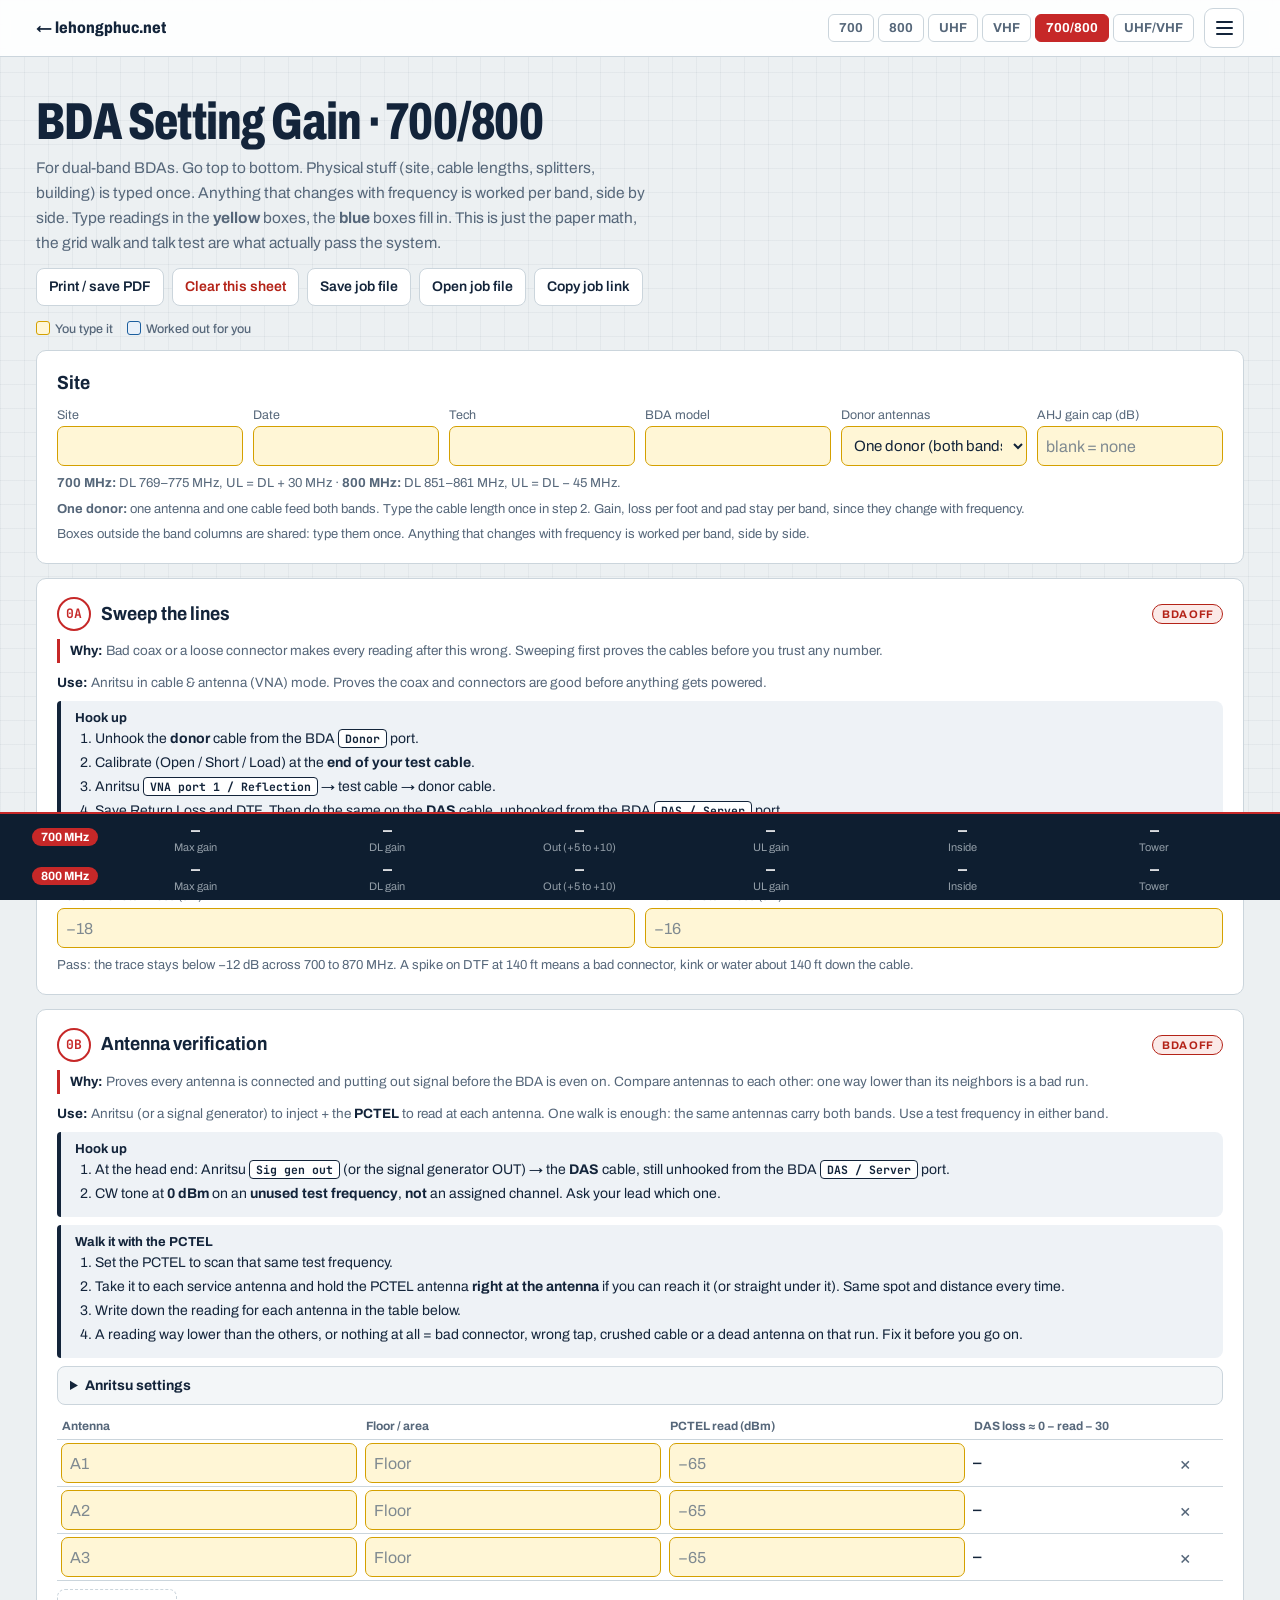
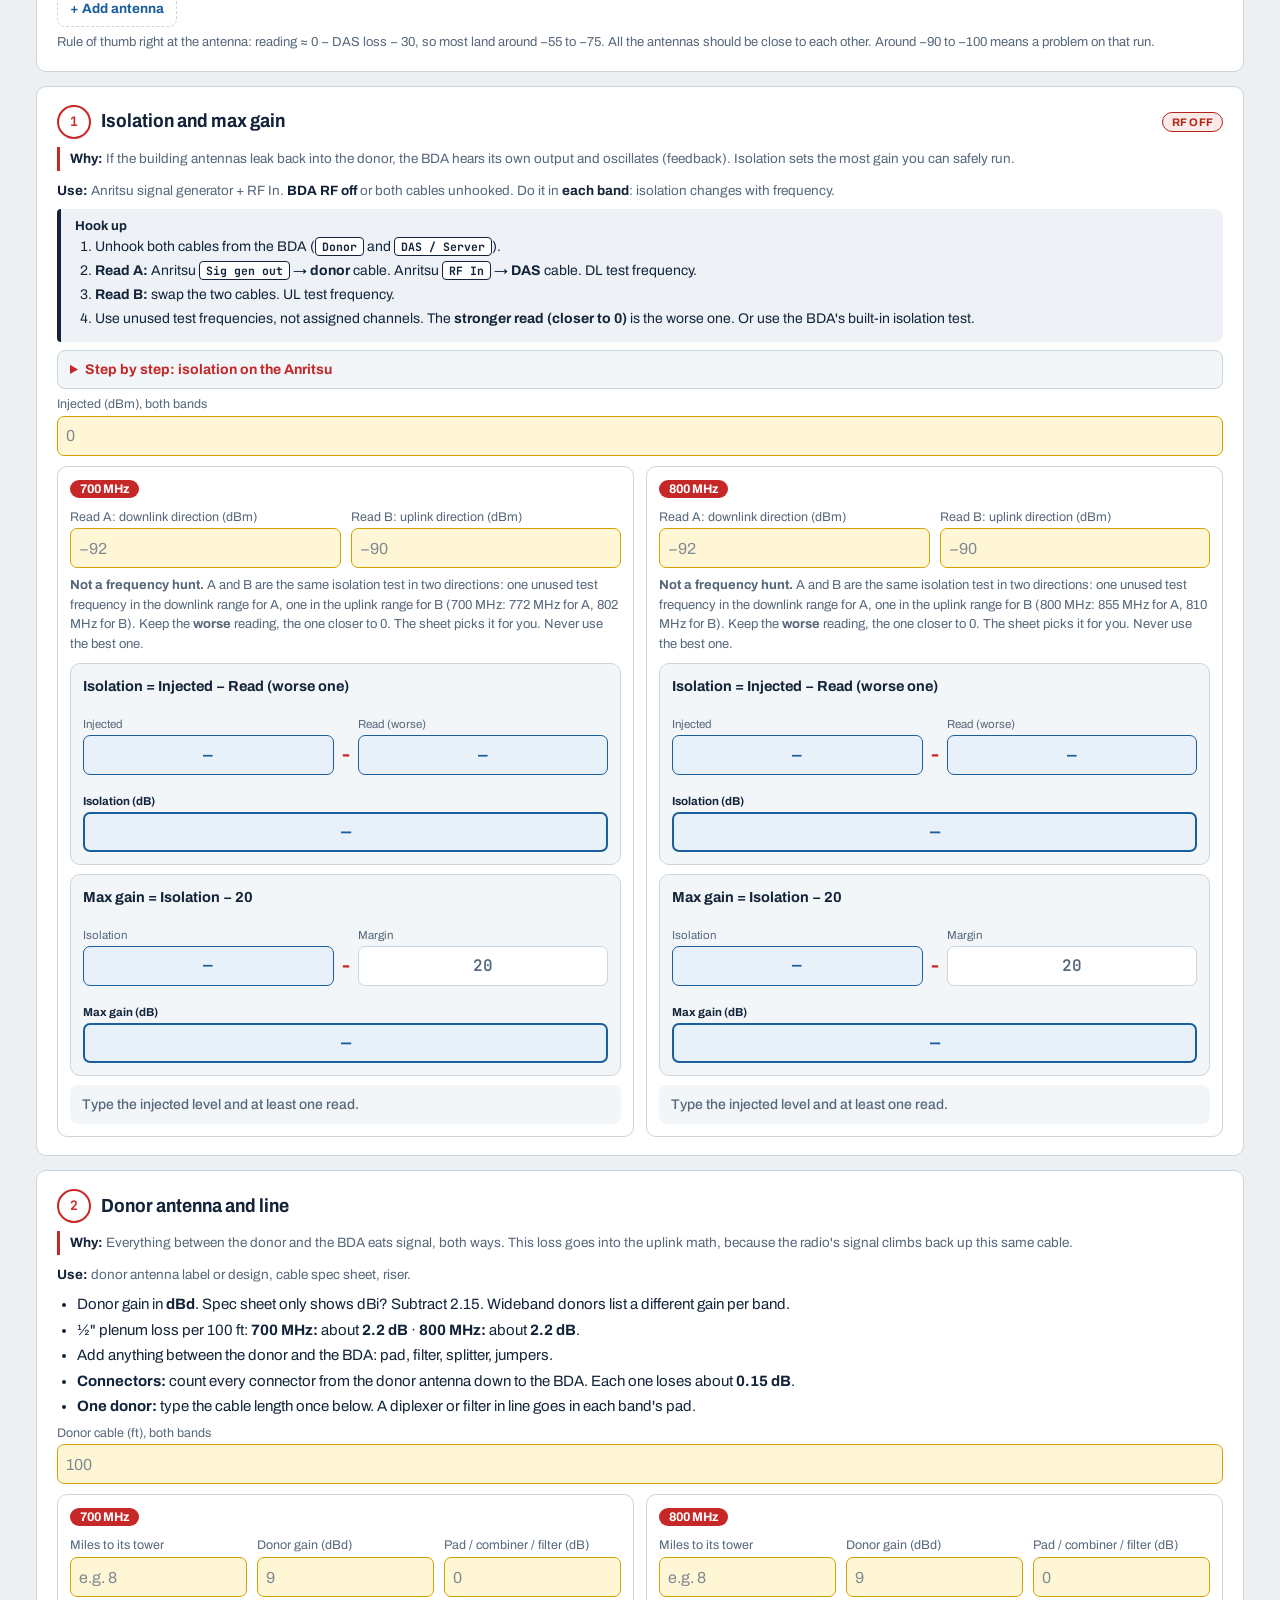
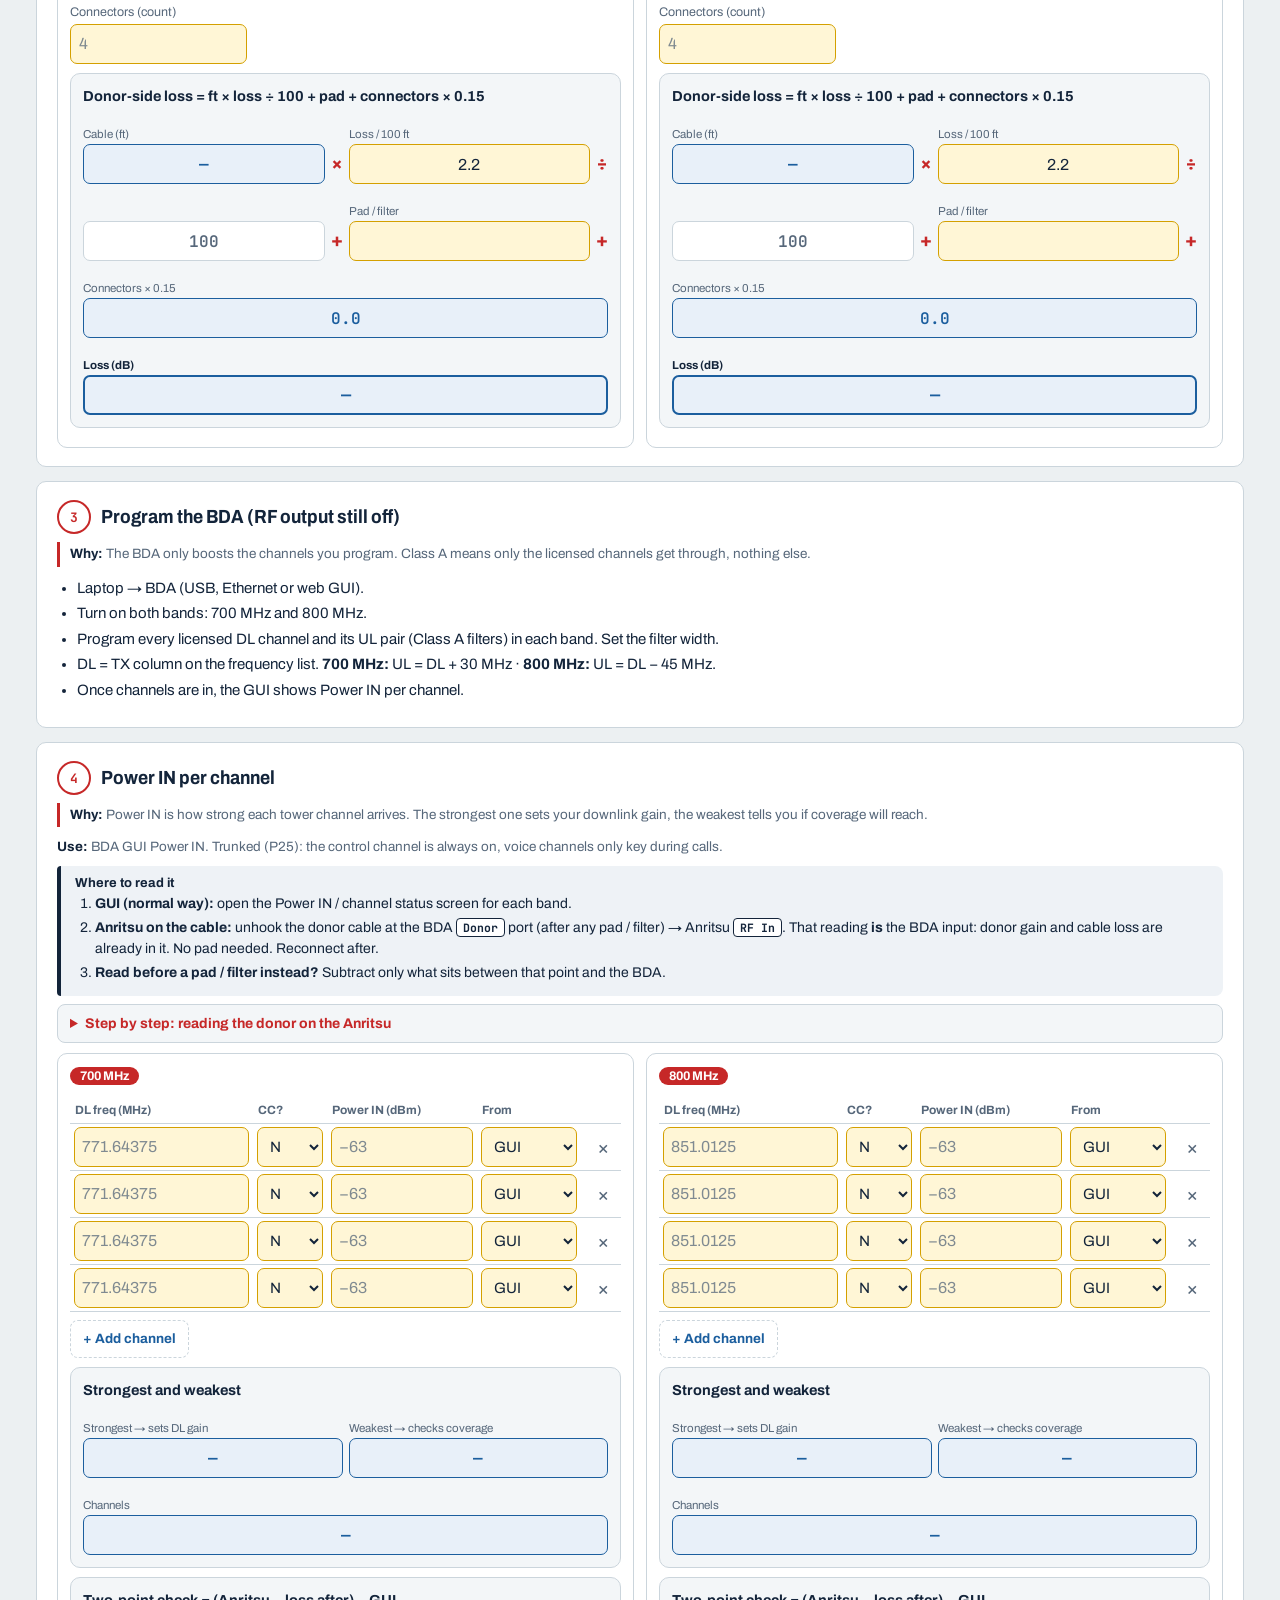
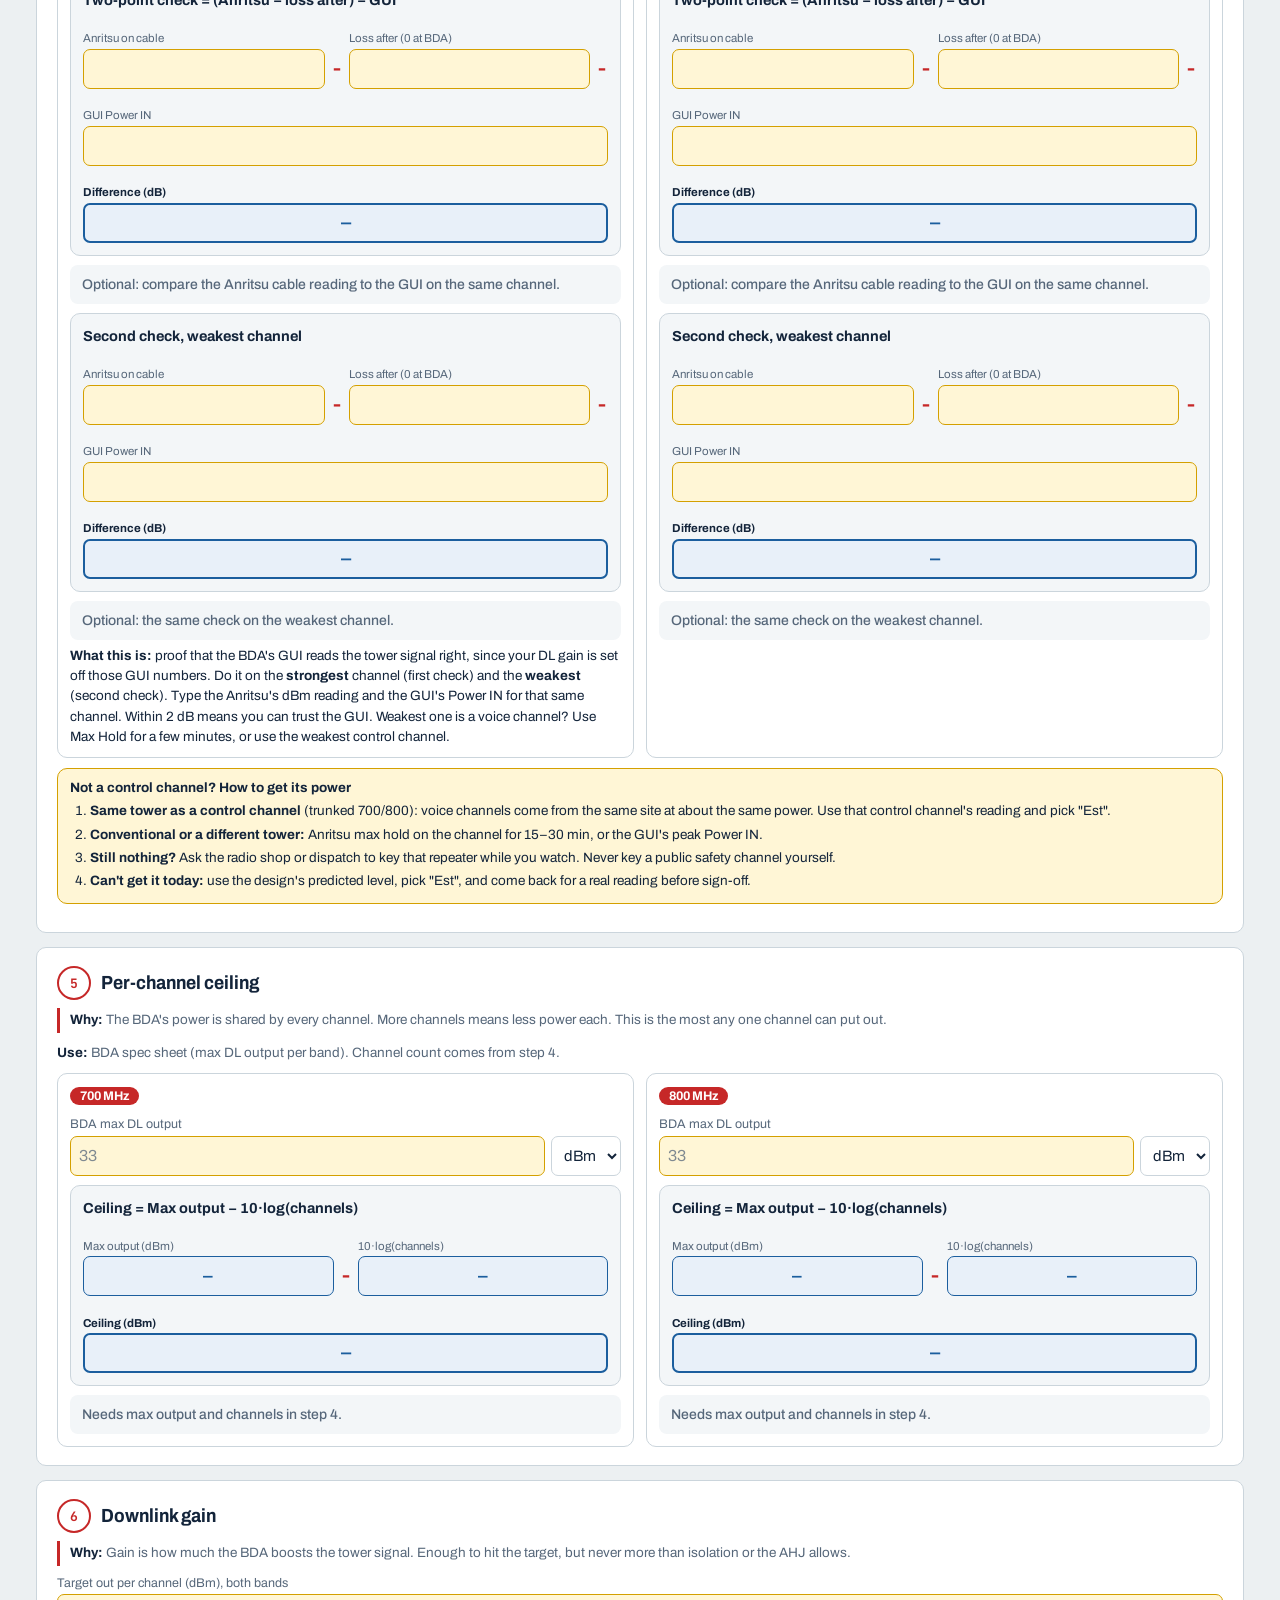
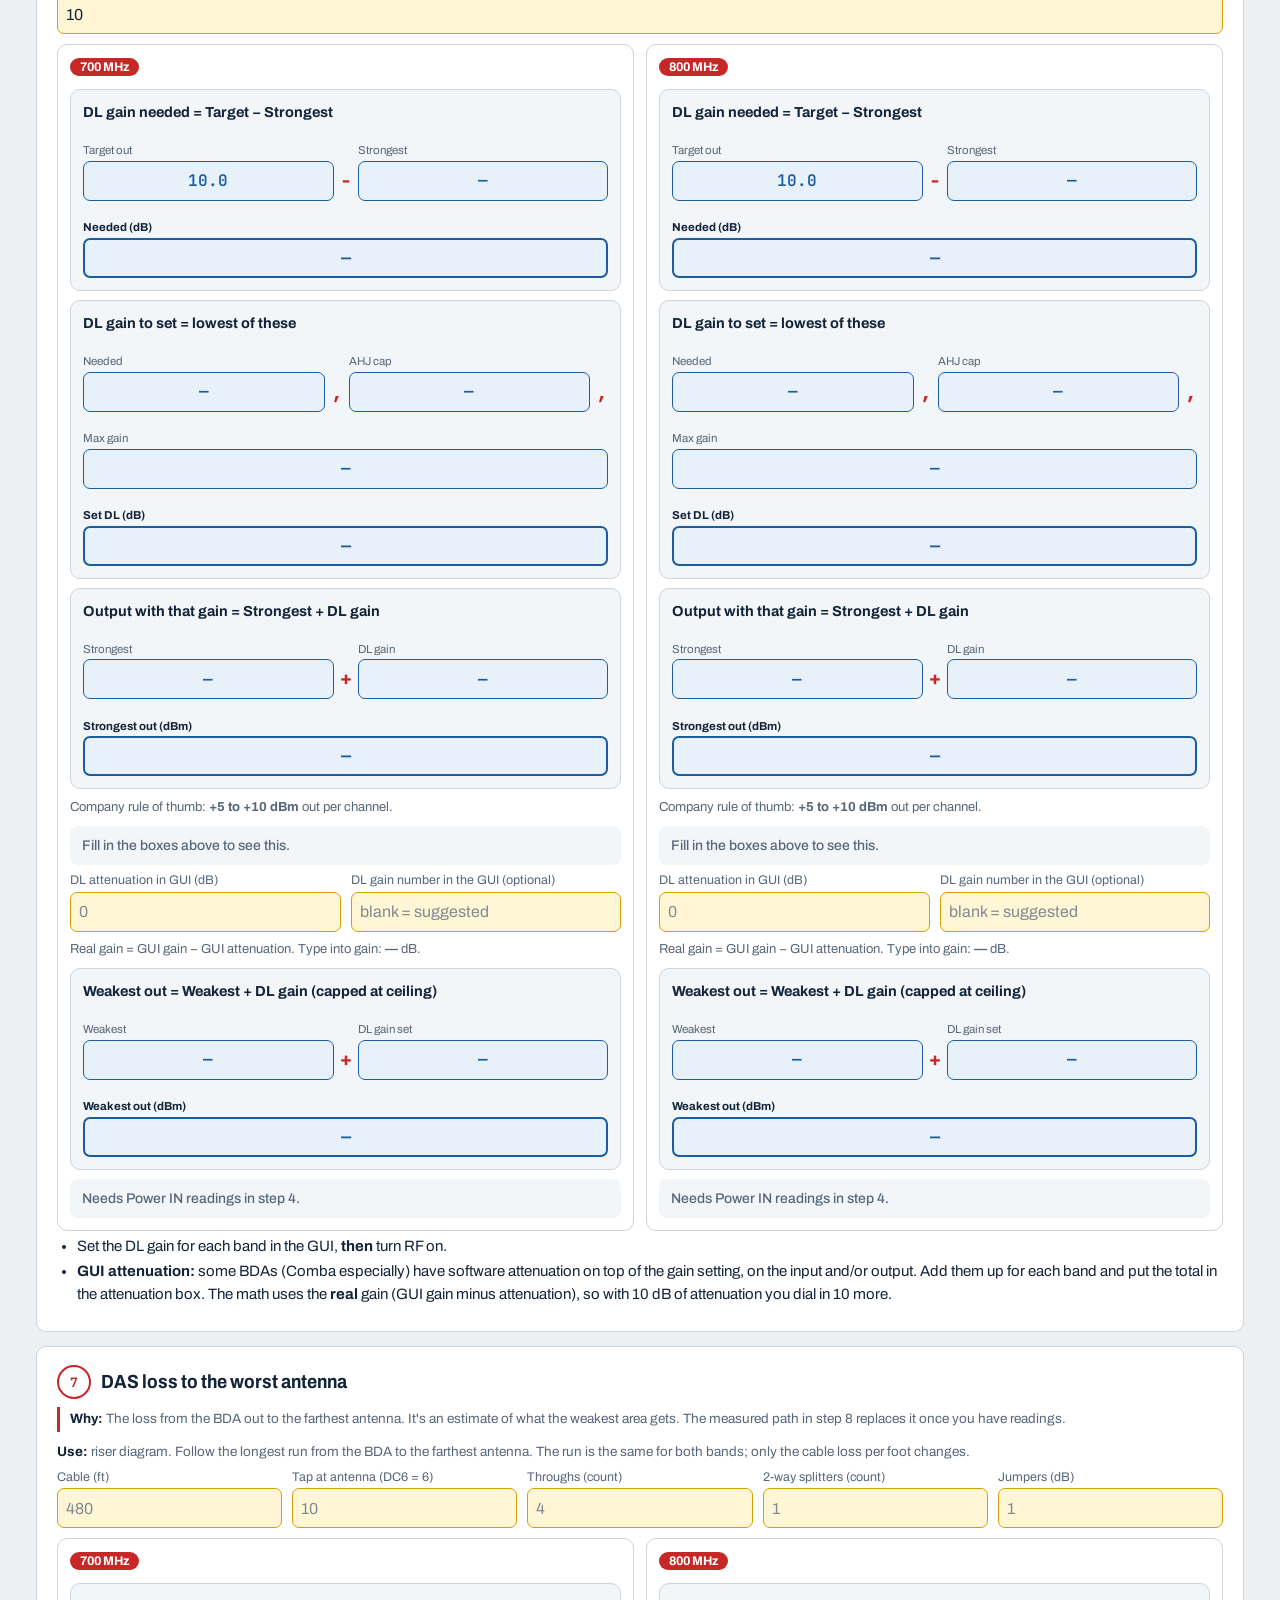
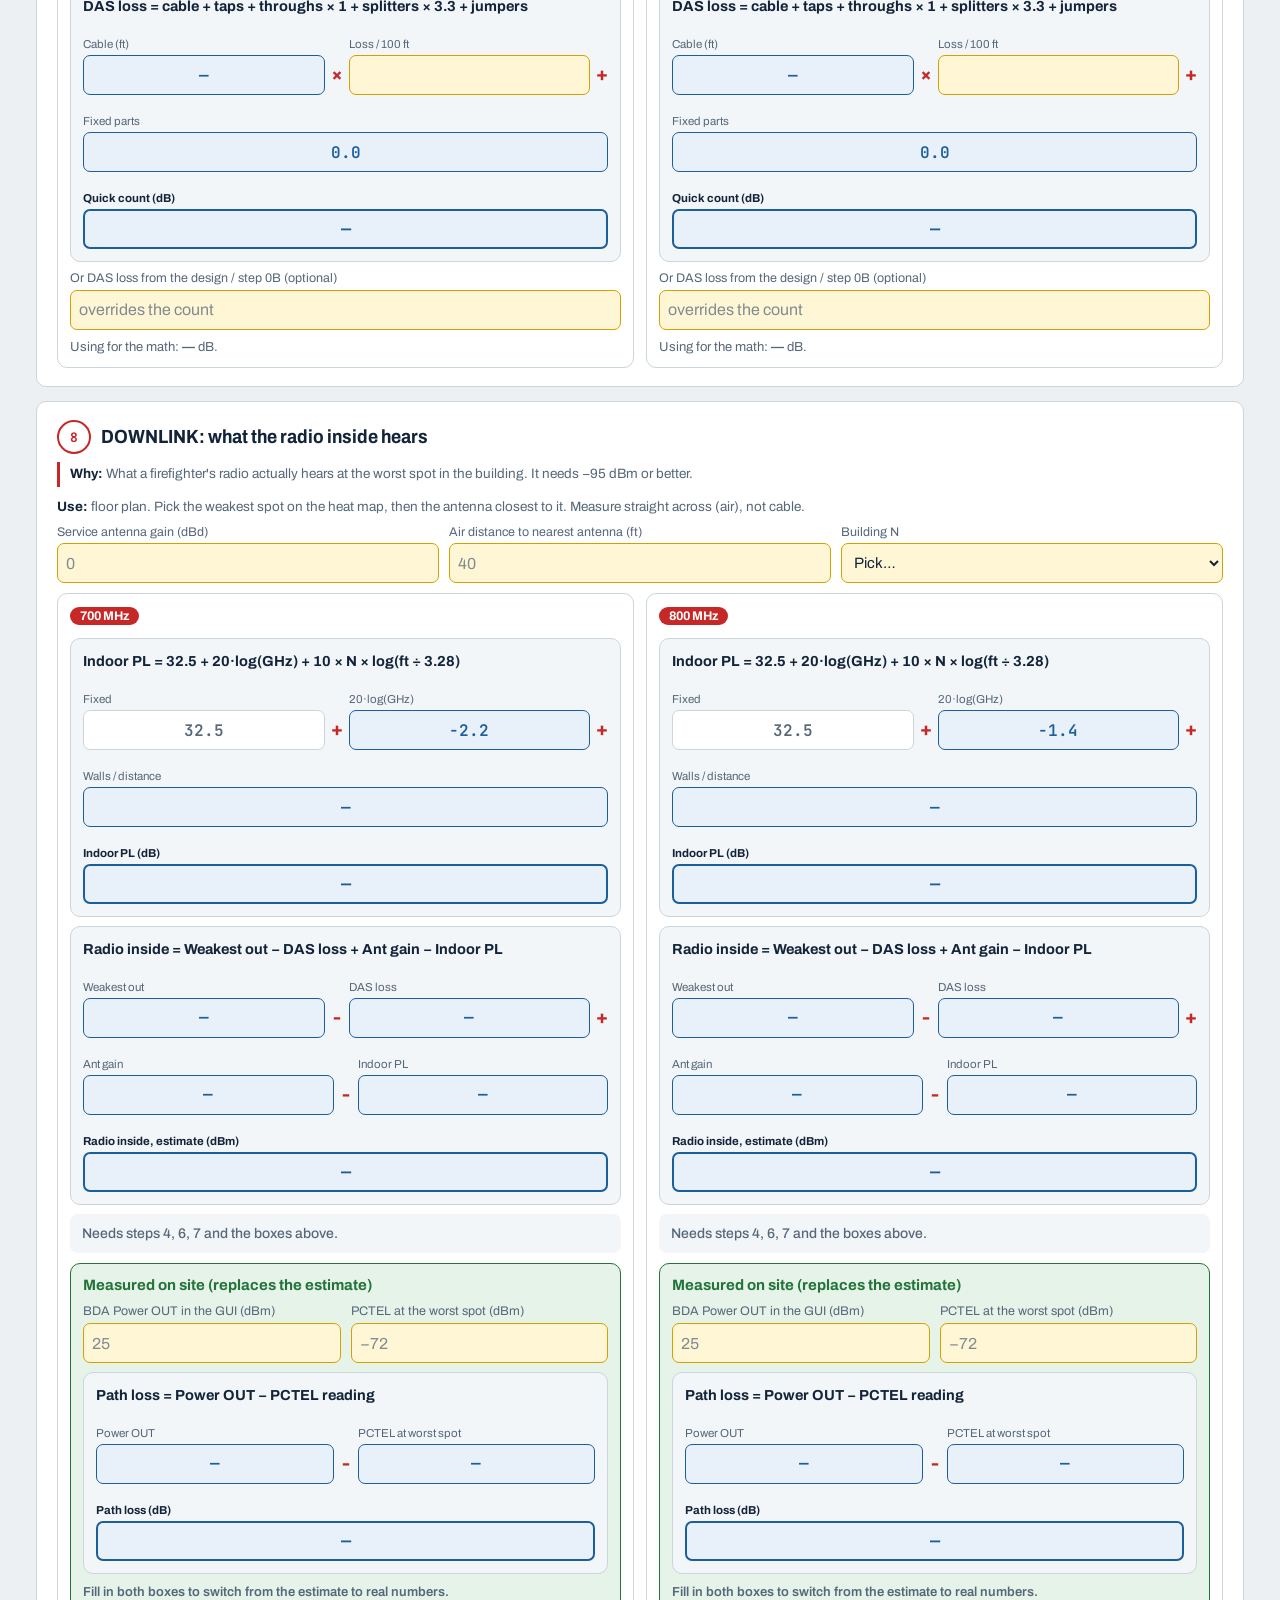
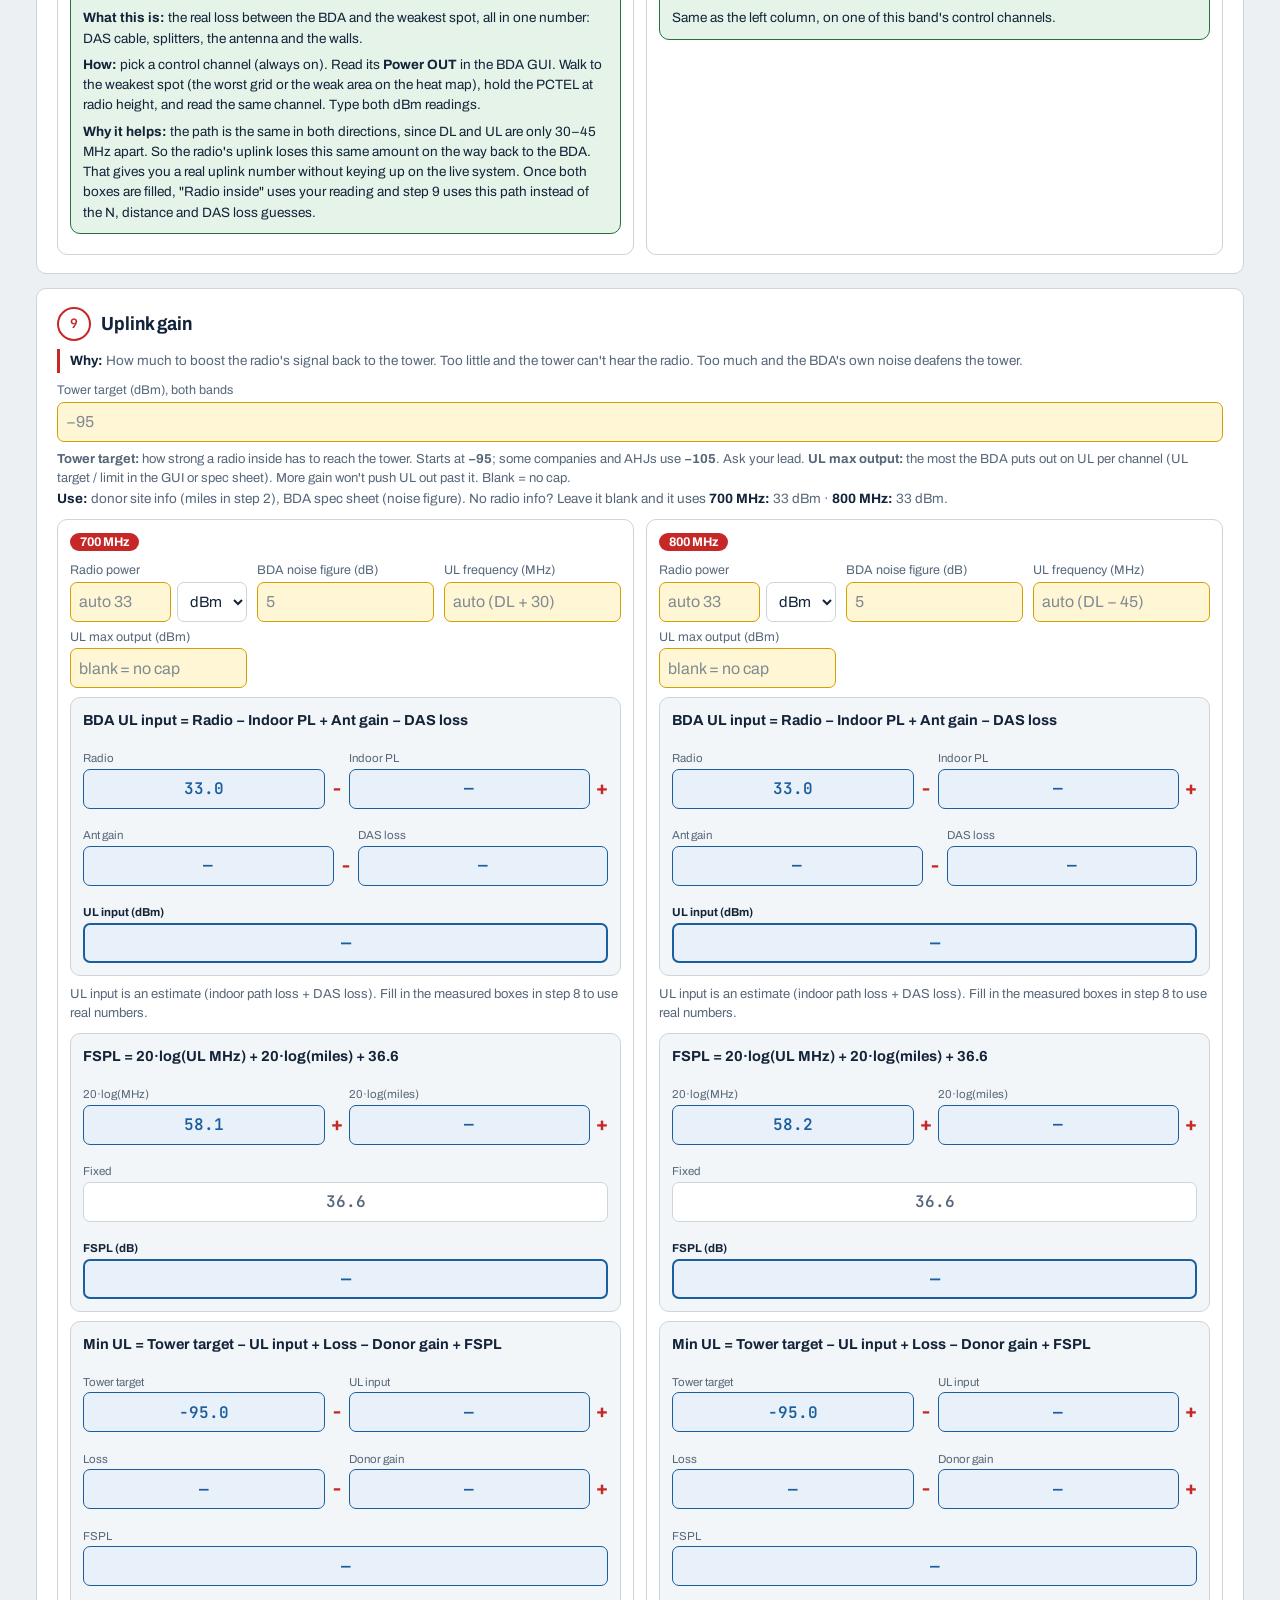
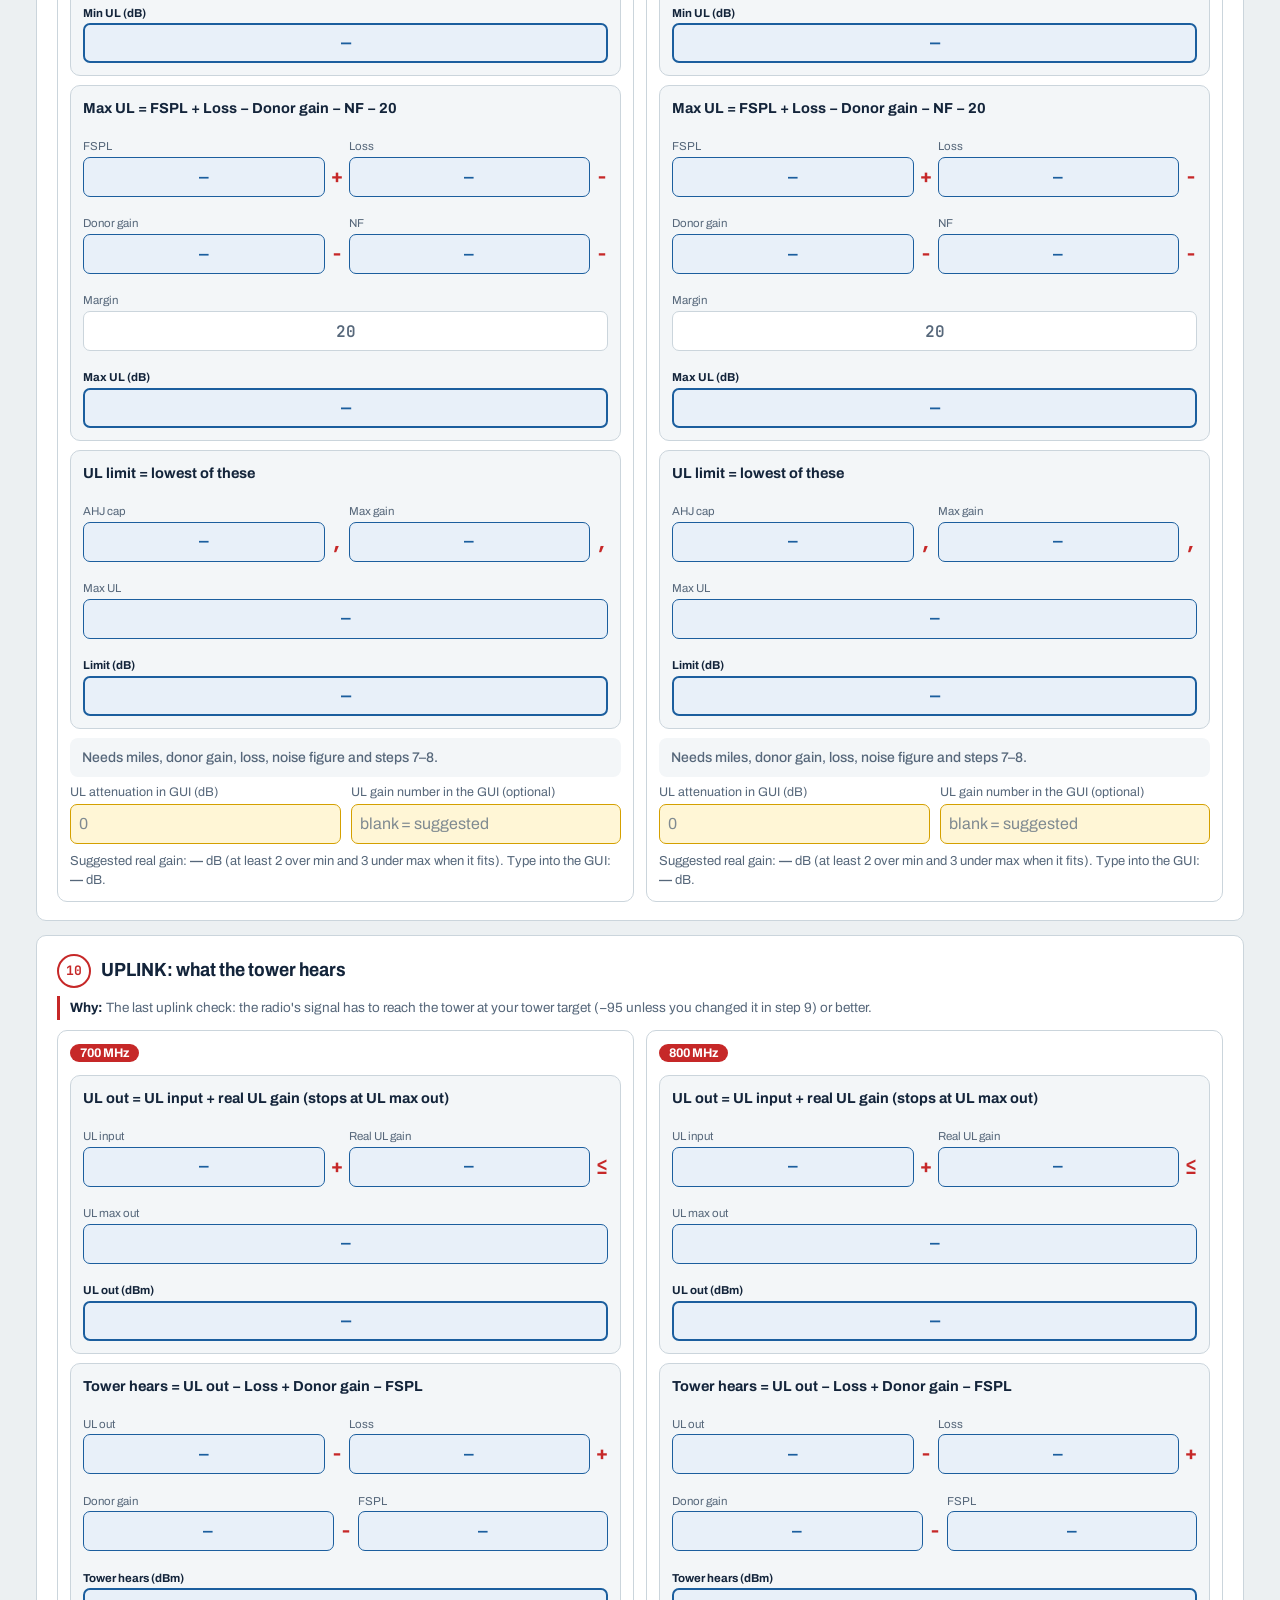
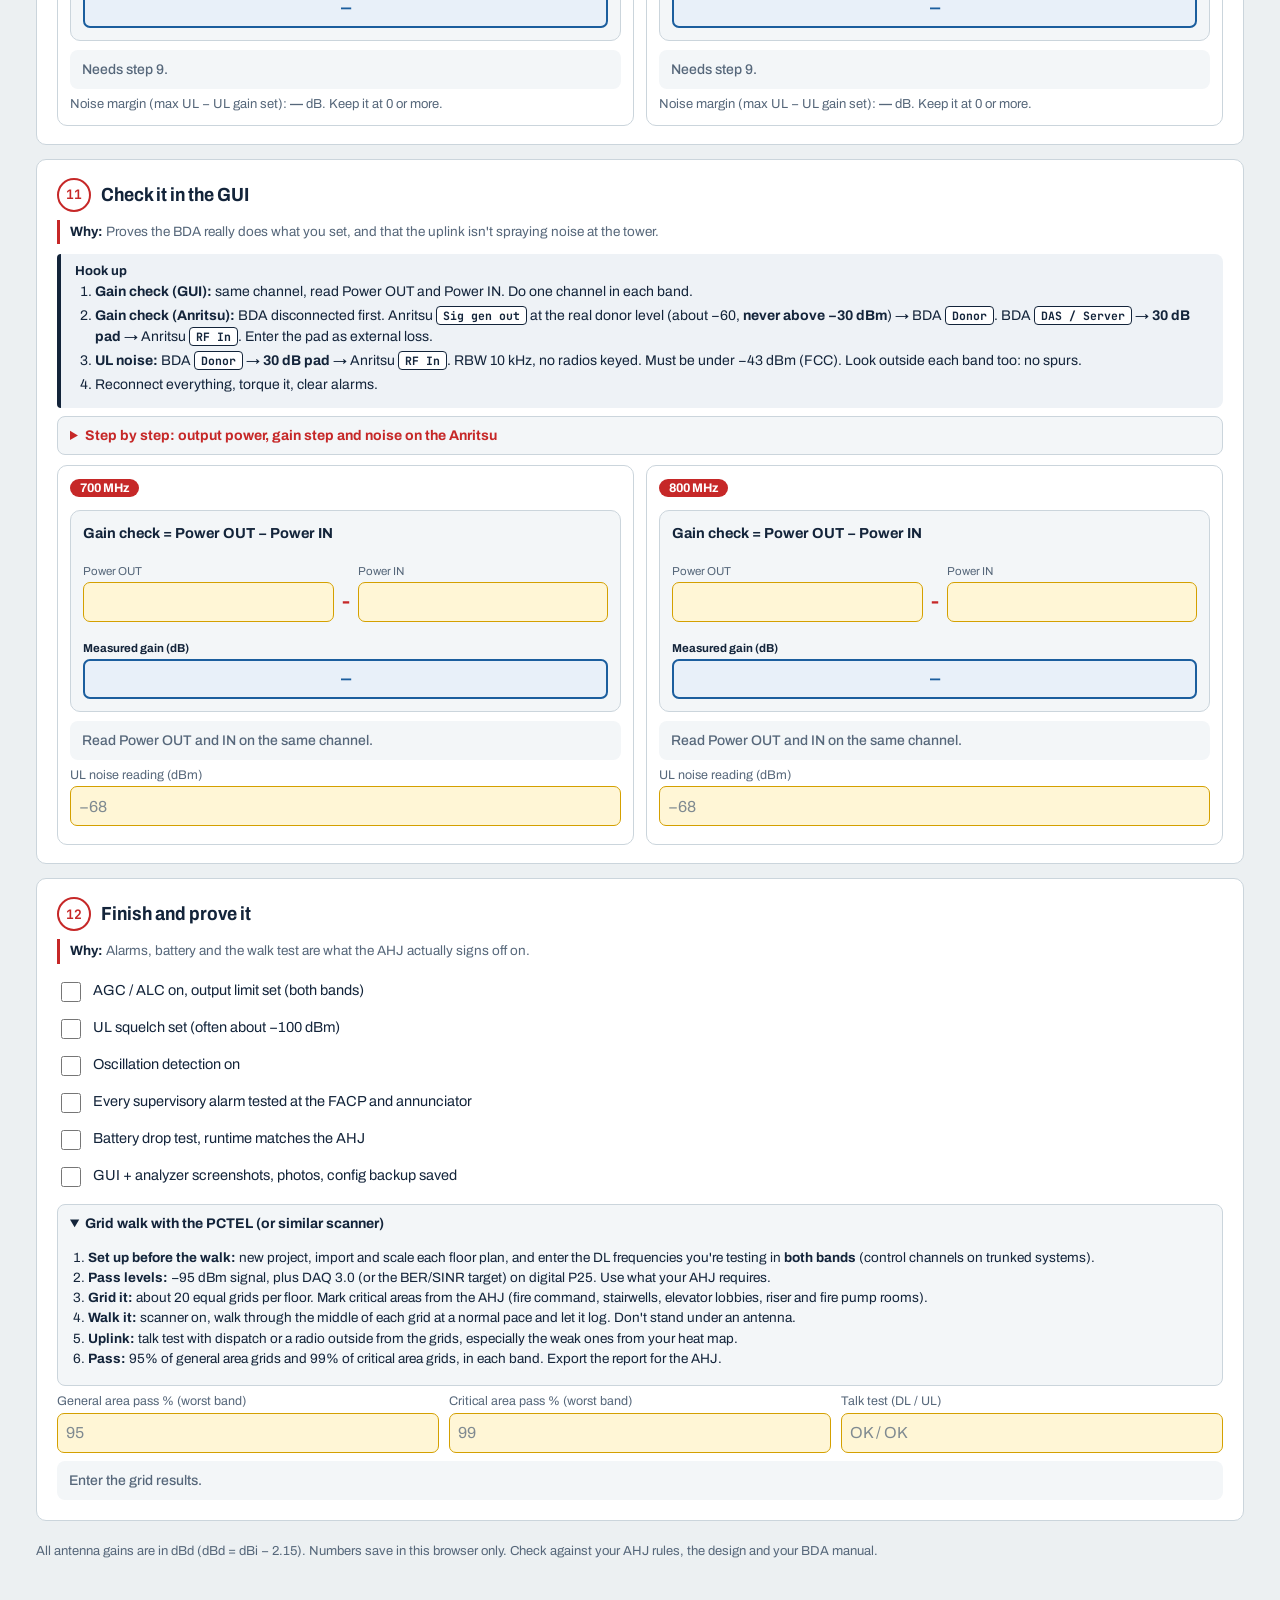
==== commit dd035829: "Remove red/blue cable tip Co-Authored-By: Claude Opus 5.5 <noreply@anthropic.com> Claude-Session: ht" ====
--- a/700-800/index.html
+++ b/700-800/index.html
@@ -501,7 +501,7 @@
       `<b>Read A:</b> Anritsu ${P('Sig gen out')} → <b>donor</b> cable. Anritsu ${P('RF In')} → <b>DAS</b> cable. DL test frequency.`,
       `<b>Read B:</b> swap the two cables. UL test frequency.`,
       `Use unused test frequencies, not assigned channels. The <b>stronger read (closer to 0)</b> is the worse one. Or use the BDA's built-in isolation test.`])+
-    IG(PAIR.bands)+`<p class="note"><b>Tip:</b> tape the donor cable <b style="color:#c0392b">red</b> and the DAS / service cable <b style="color:#2f6fb5">blue</b> before you start. Then Read A is always tone on red, read blue. Read B is tone on blue, read red. No mix-ups when you swap.</p>`+
+    IG(PAIR.bands)+
     `<div class="fields">${fld('inj','Injected (dBm), both bands','0')}</div>`+
     duo(i=>`<div class="fields">${fld('readA','Read A: downlink direction (dBm)','−92',i)}${fld('readB','Read B: uplink direction (dBm)','−90',i)}</div><p class="note">${isoNote(PAIR.bands[i])}</p>`+
       eq('Isolation = Injected − Read (worse one)',[['','Injected','calc','inj'],['−','Read (worse)','calc','readW']],'Isolation (dB)','iso',i)+
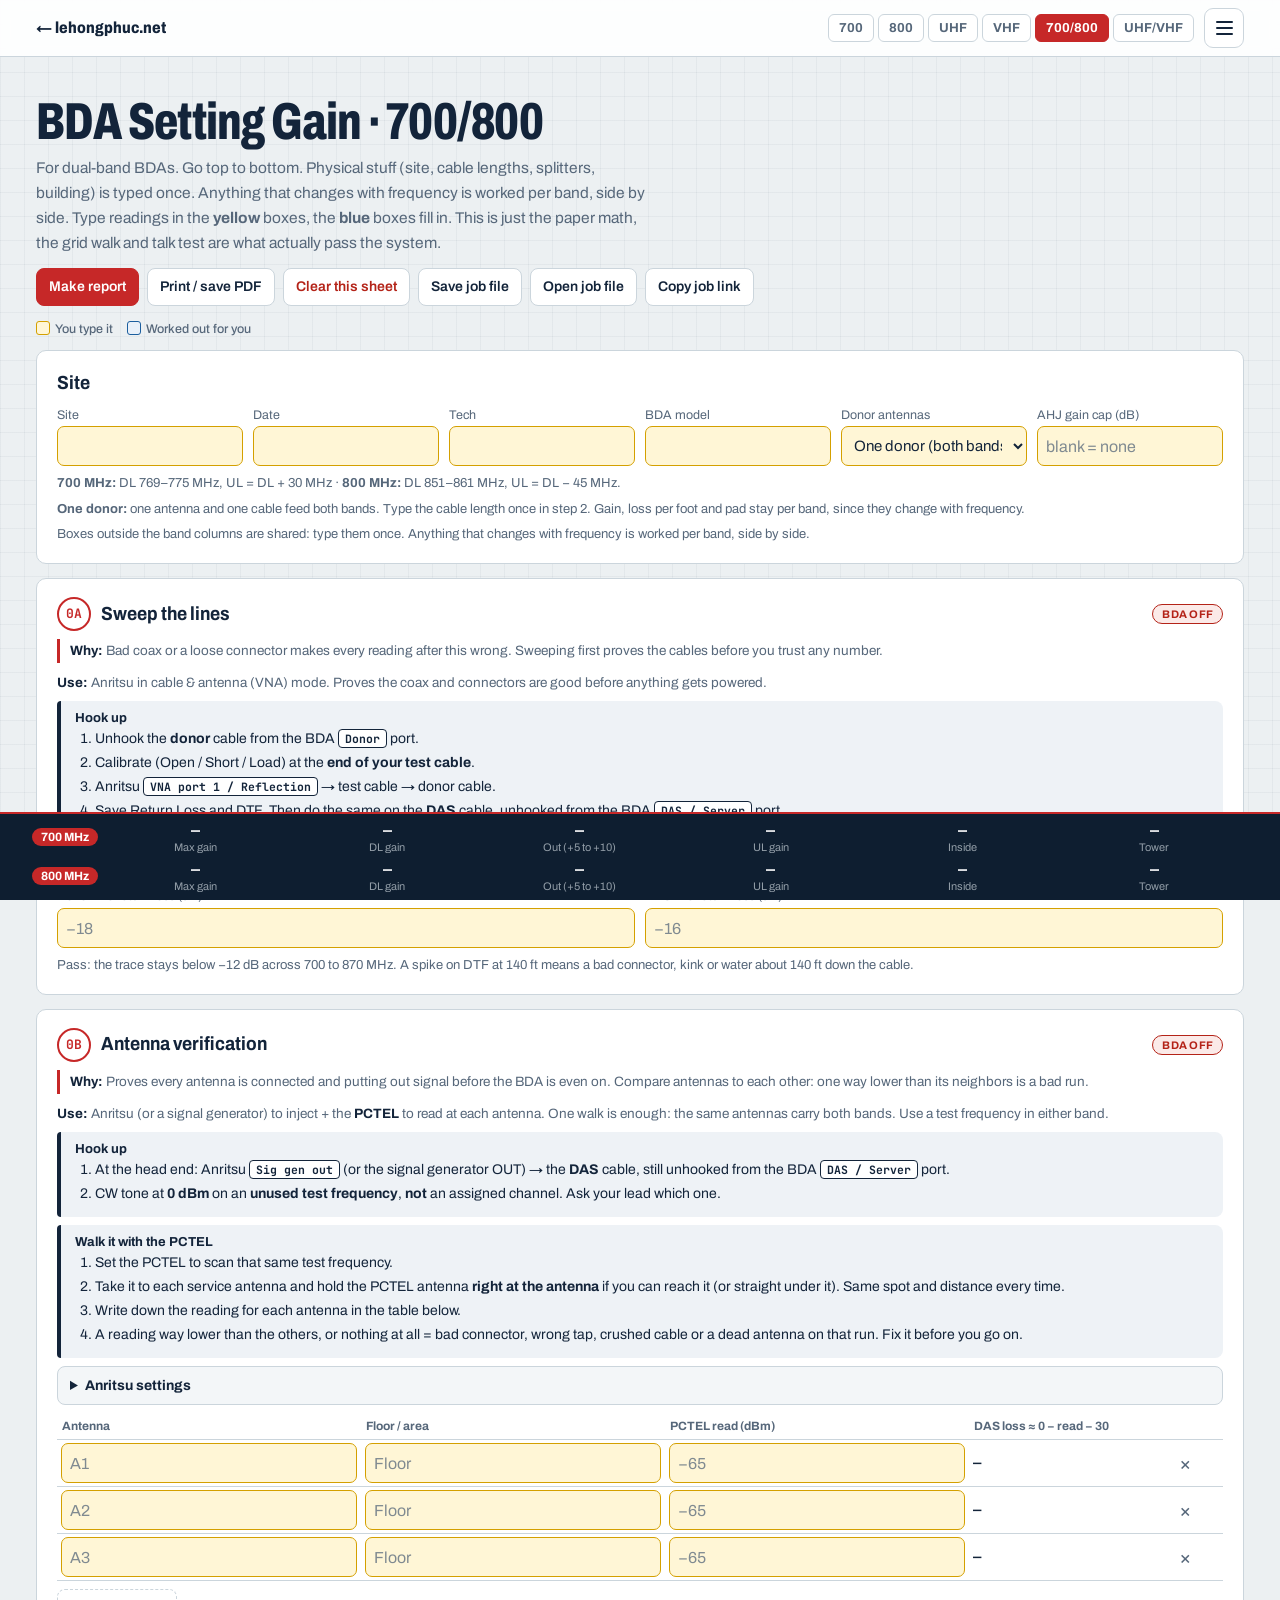
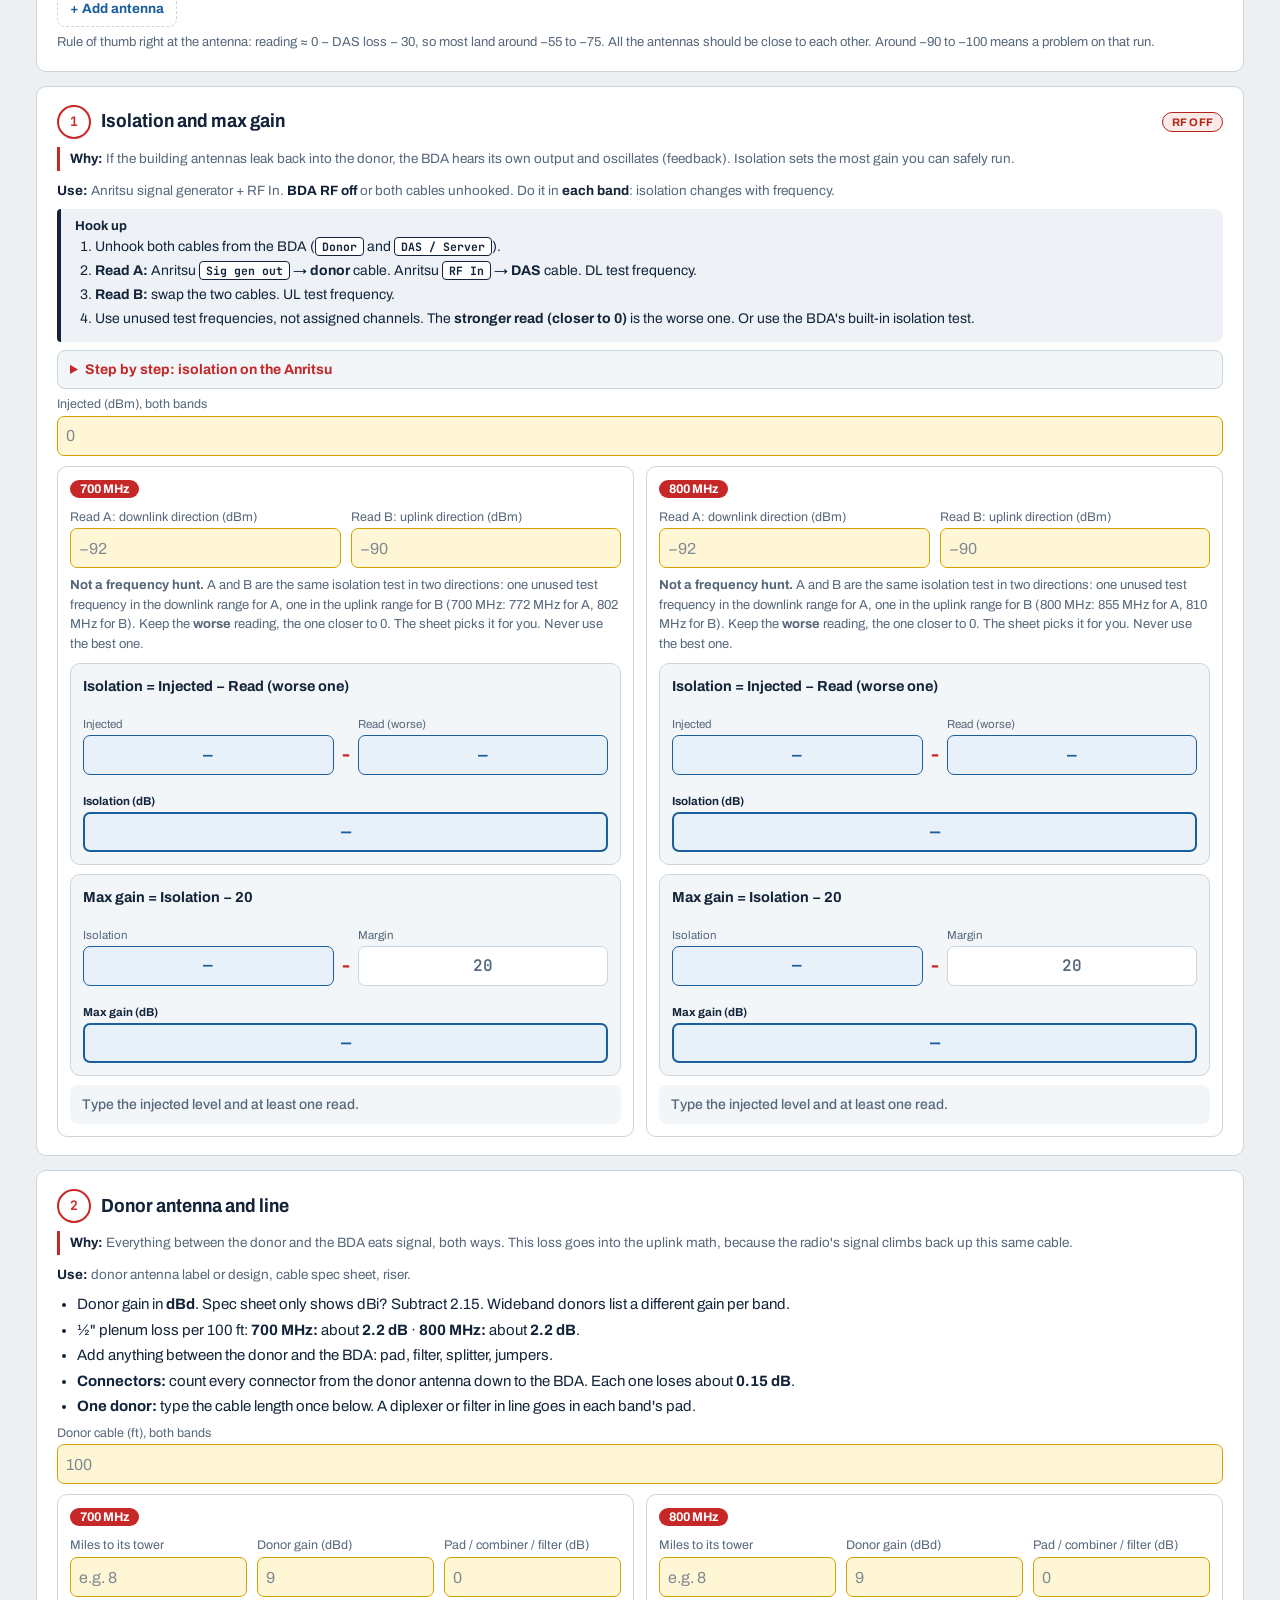
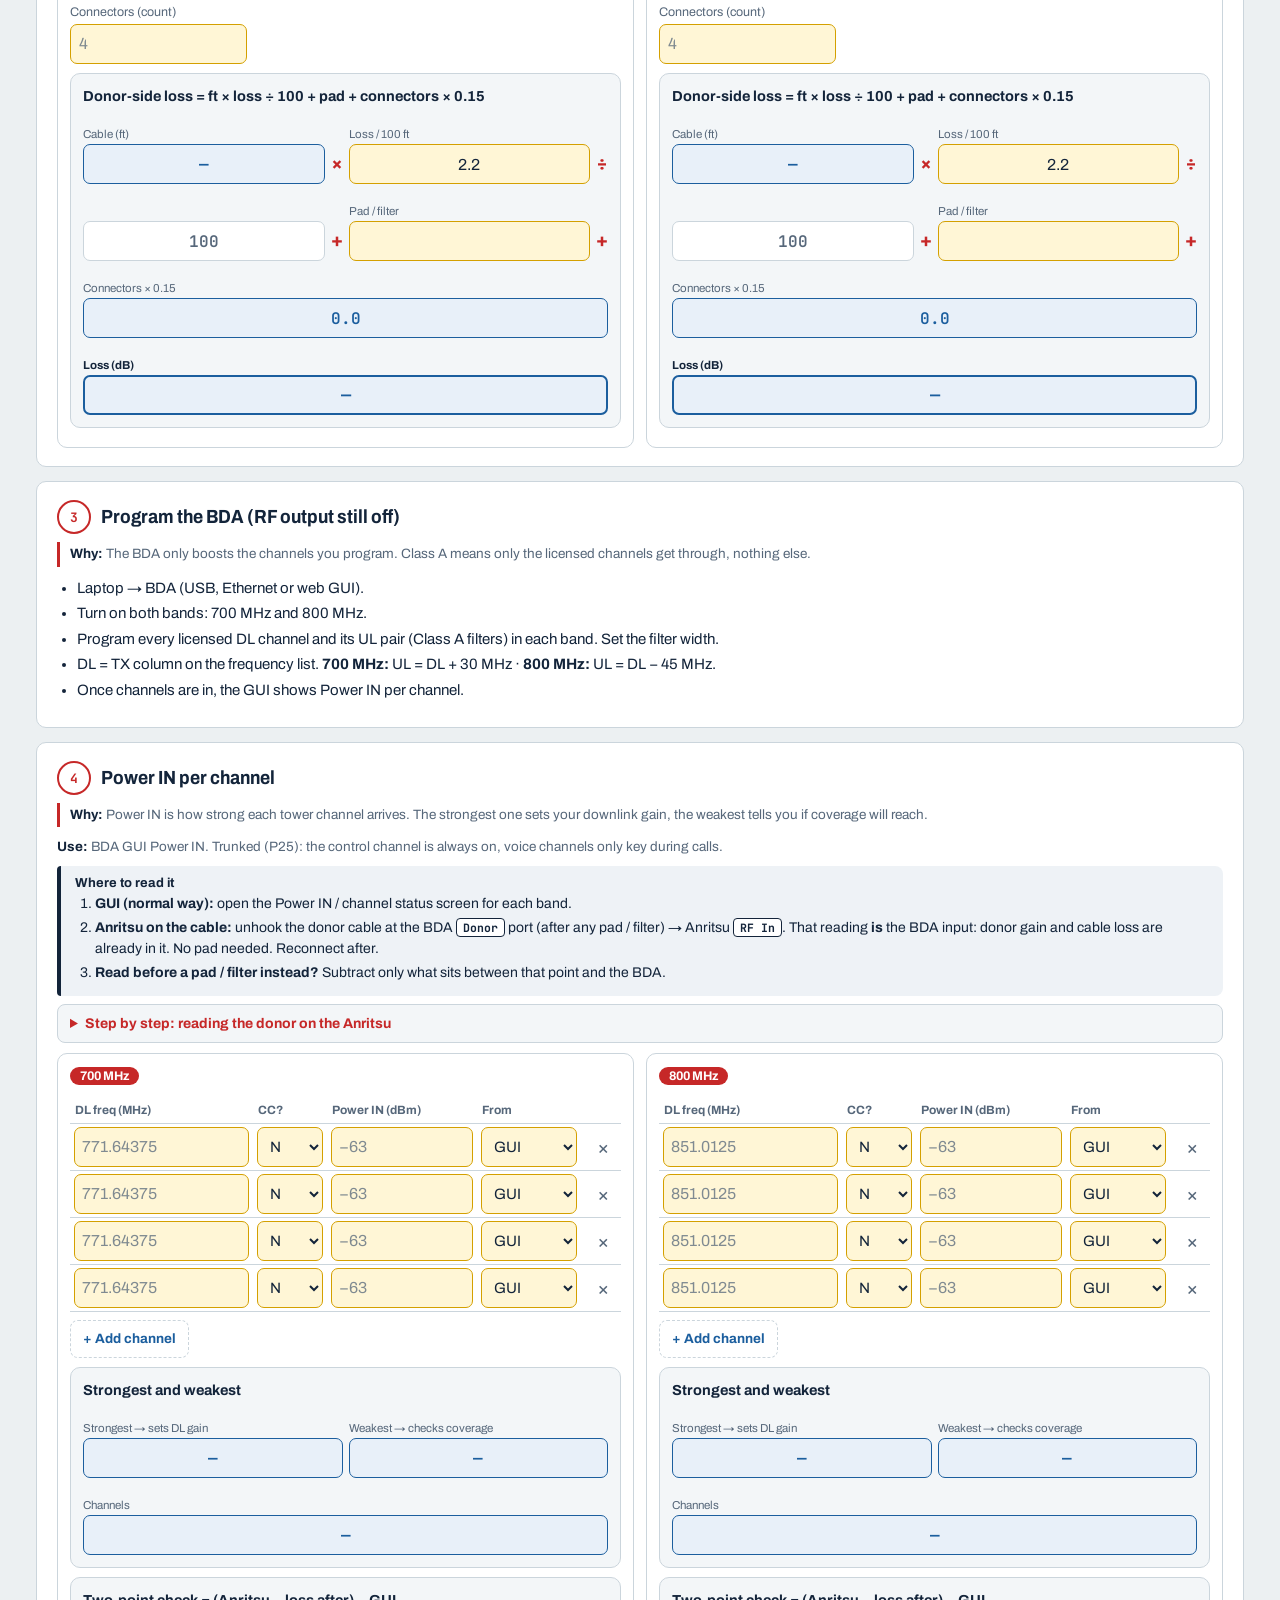
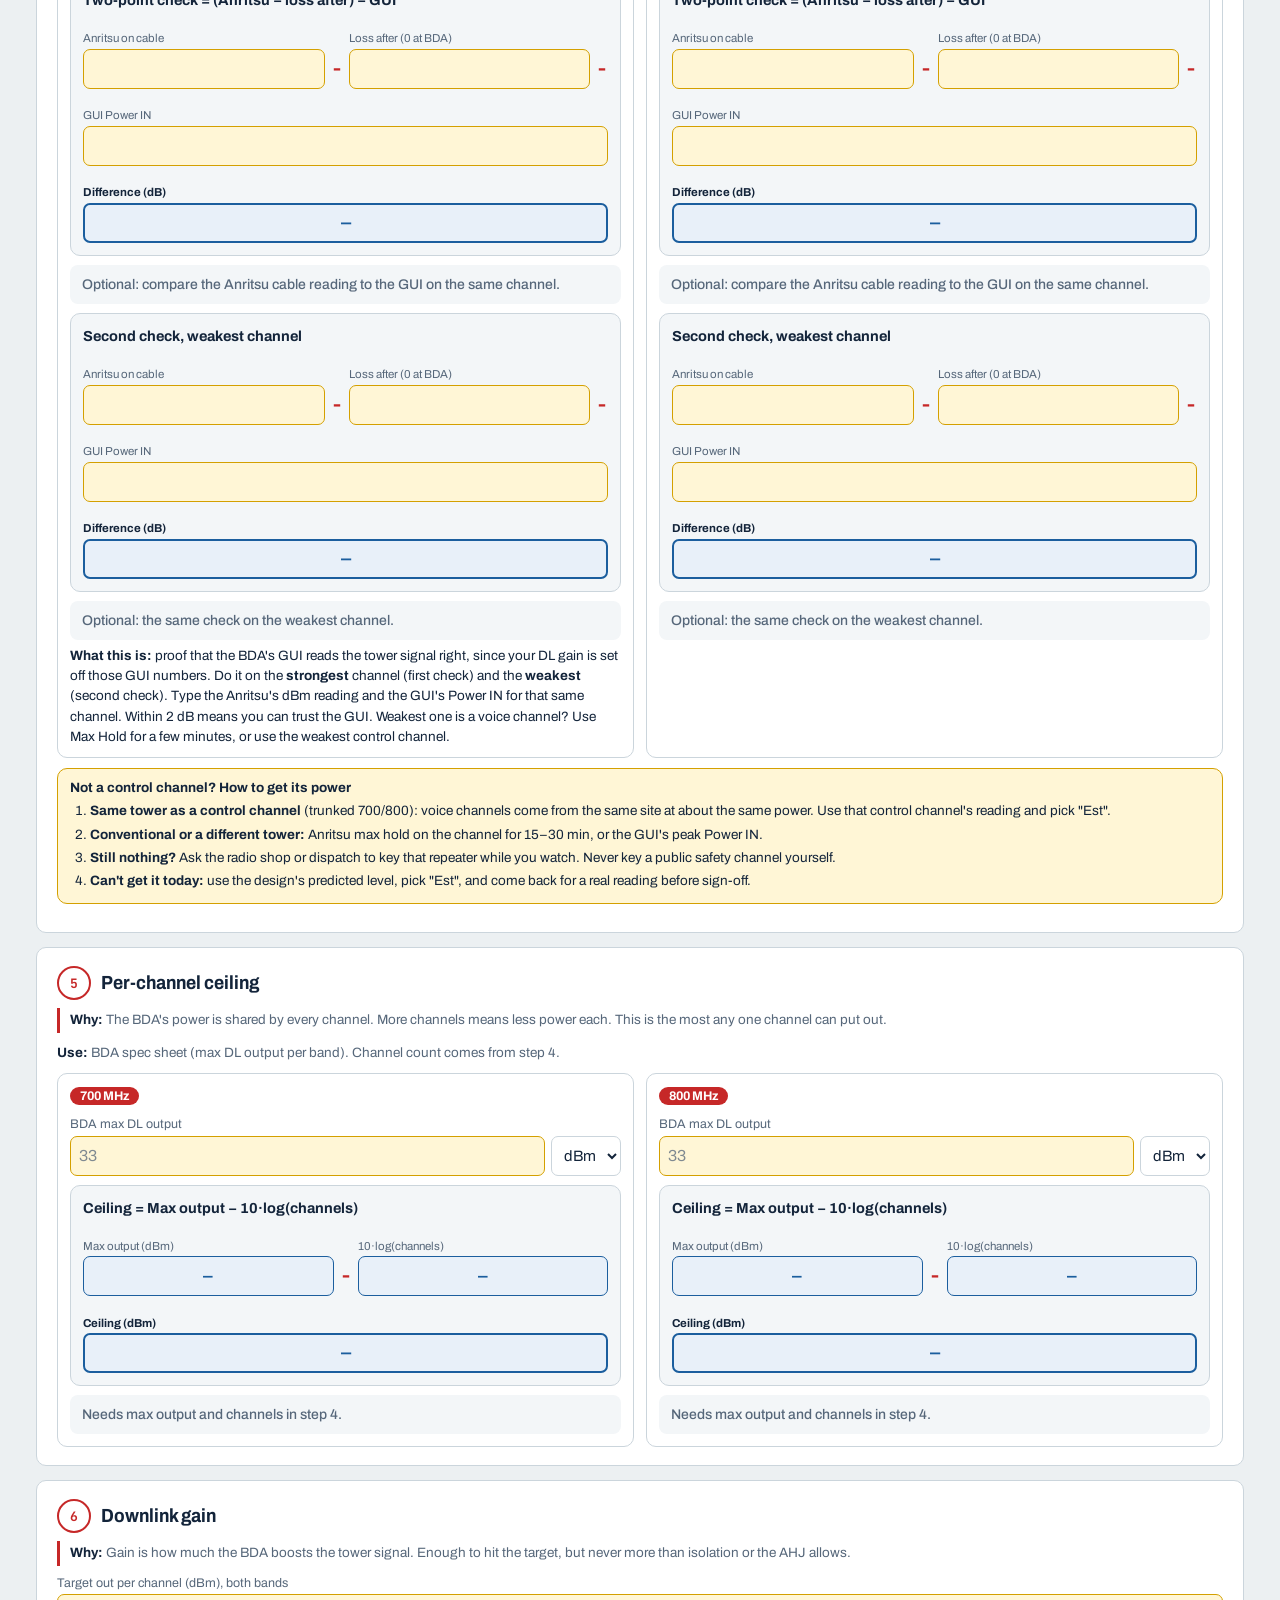
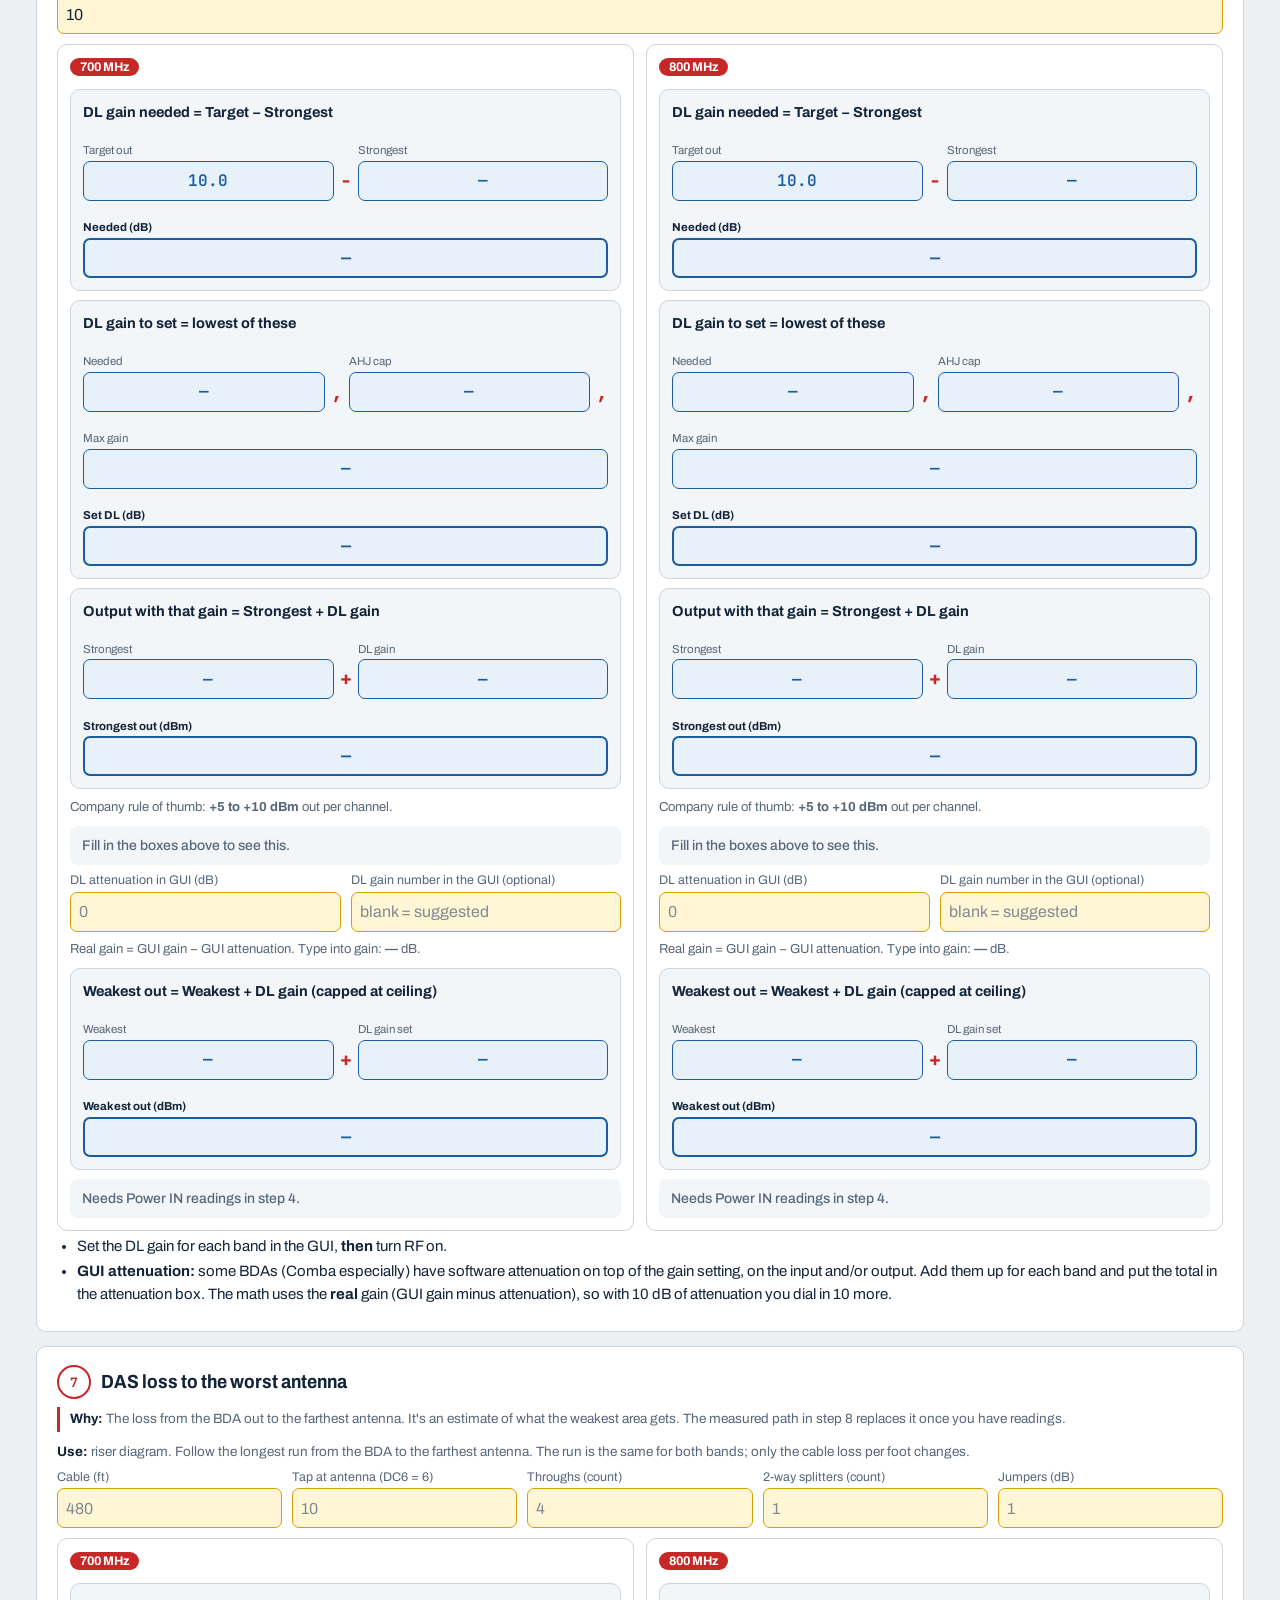
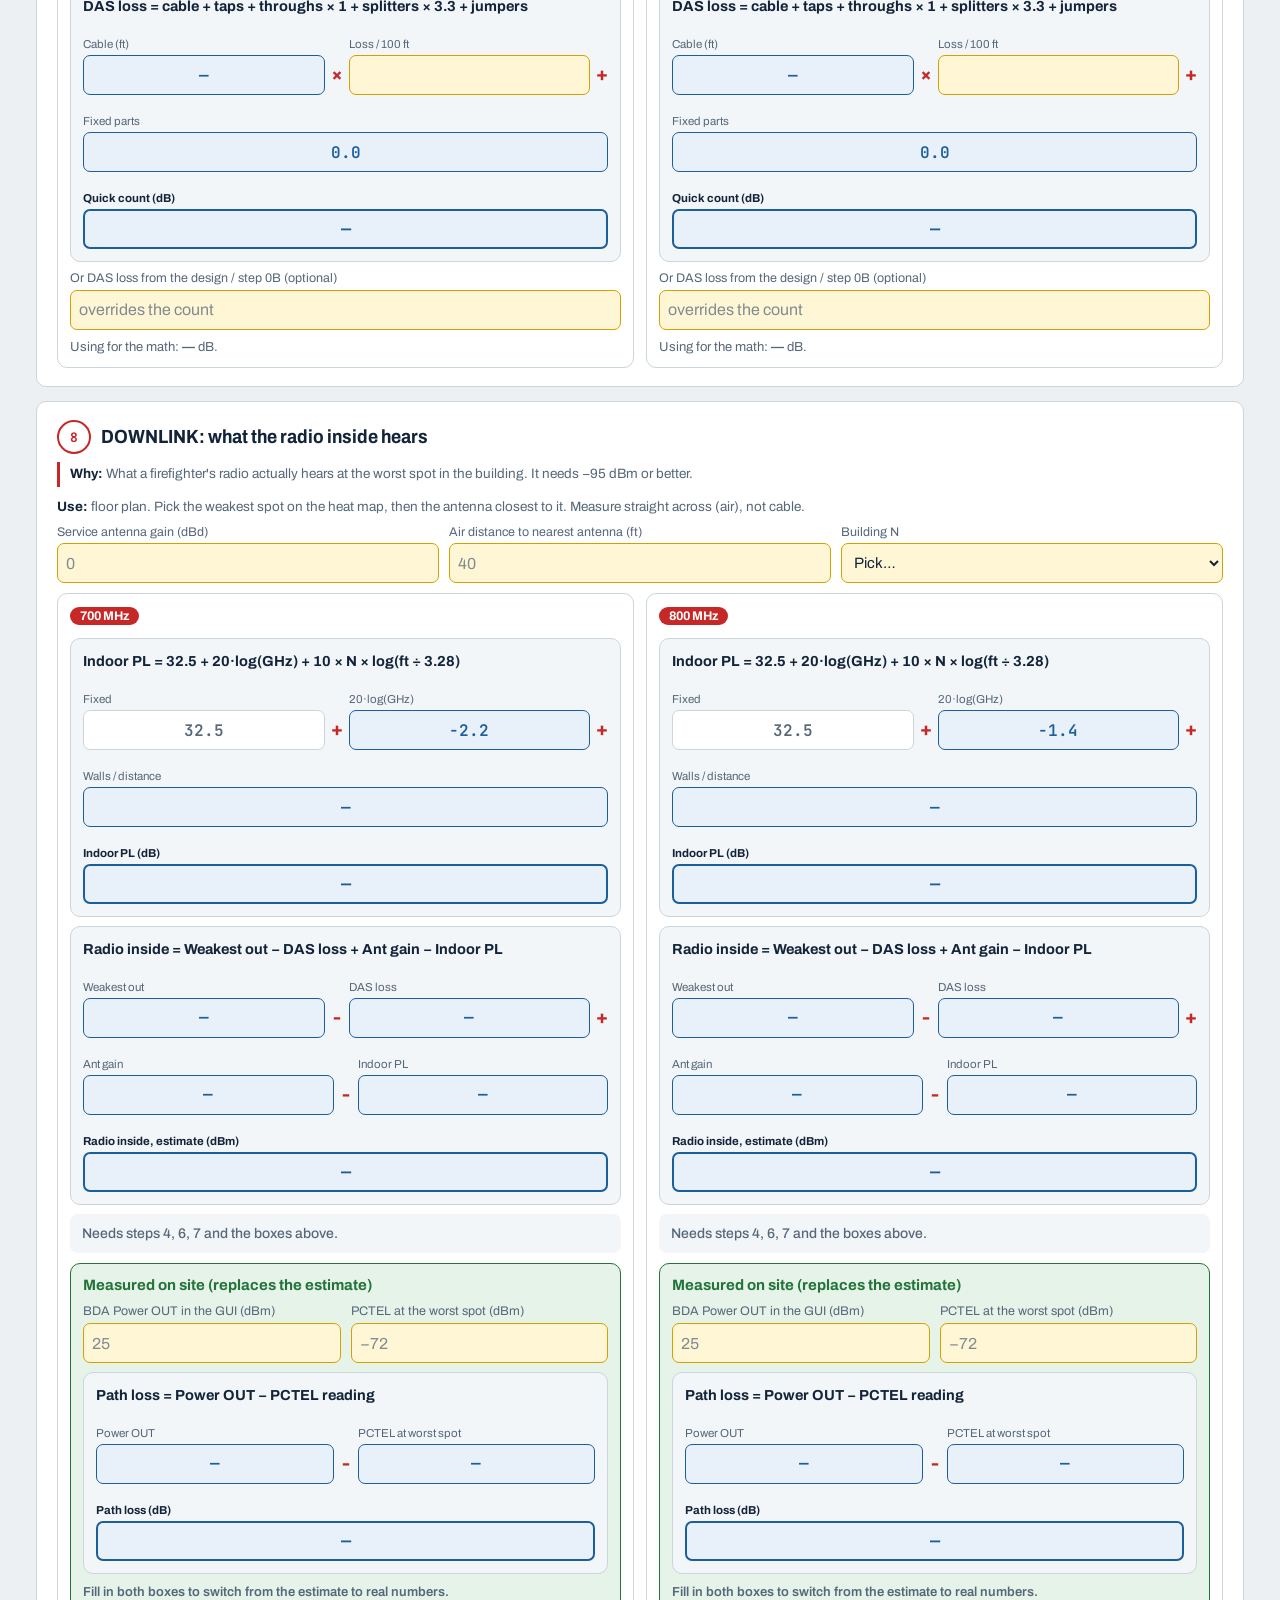
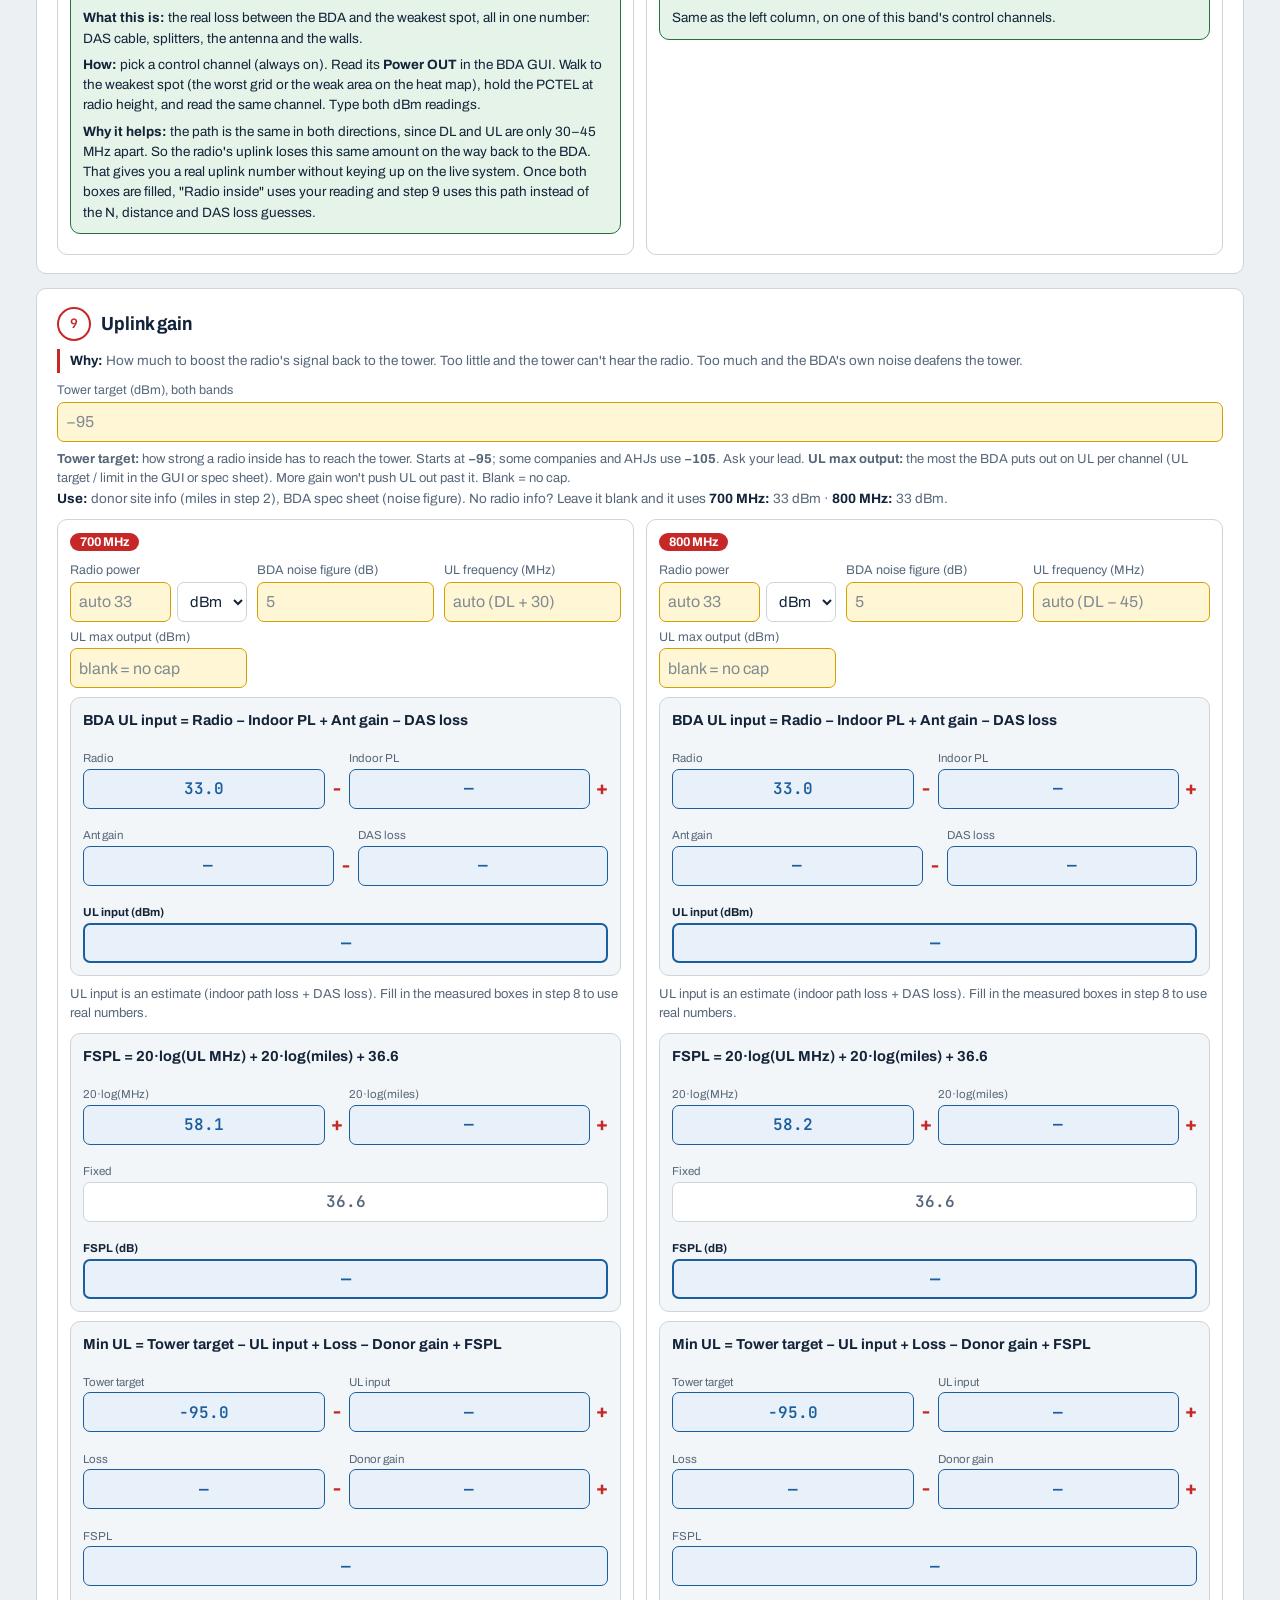
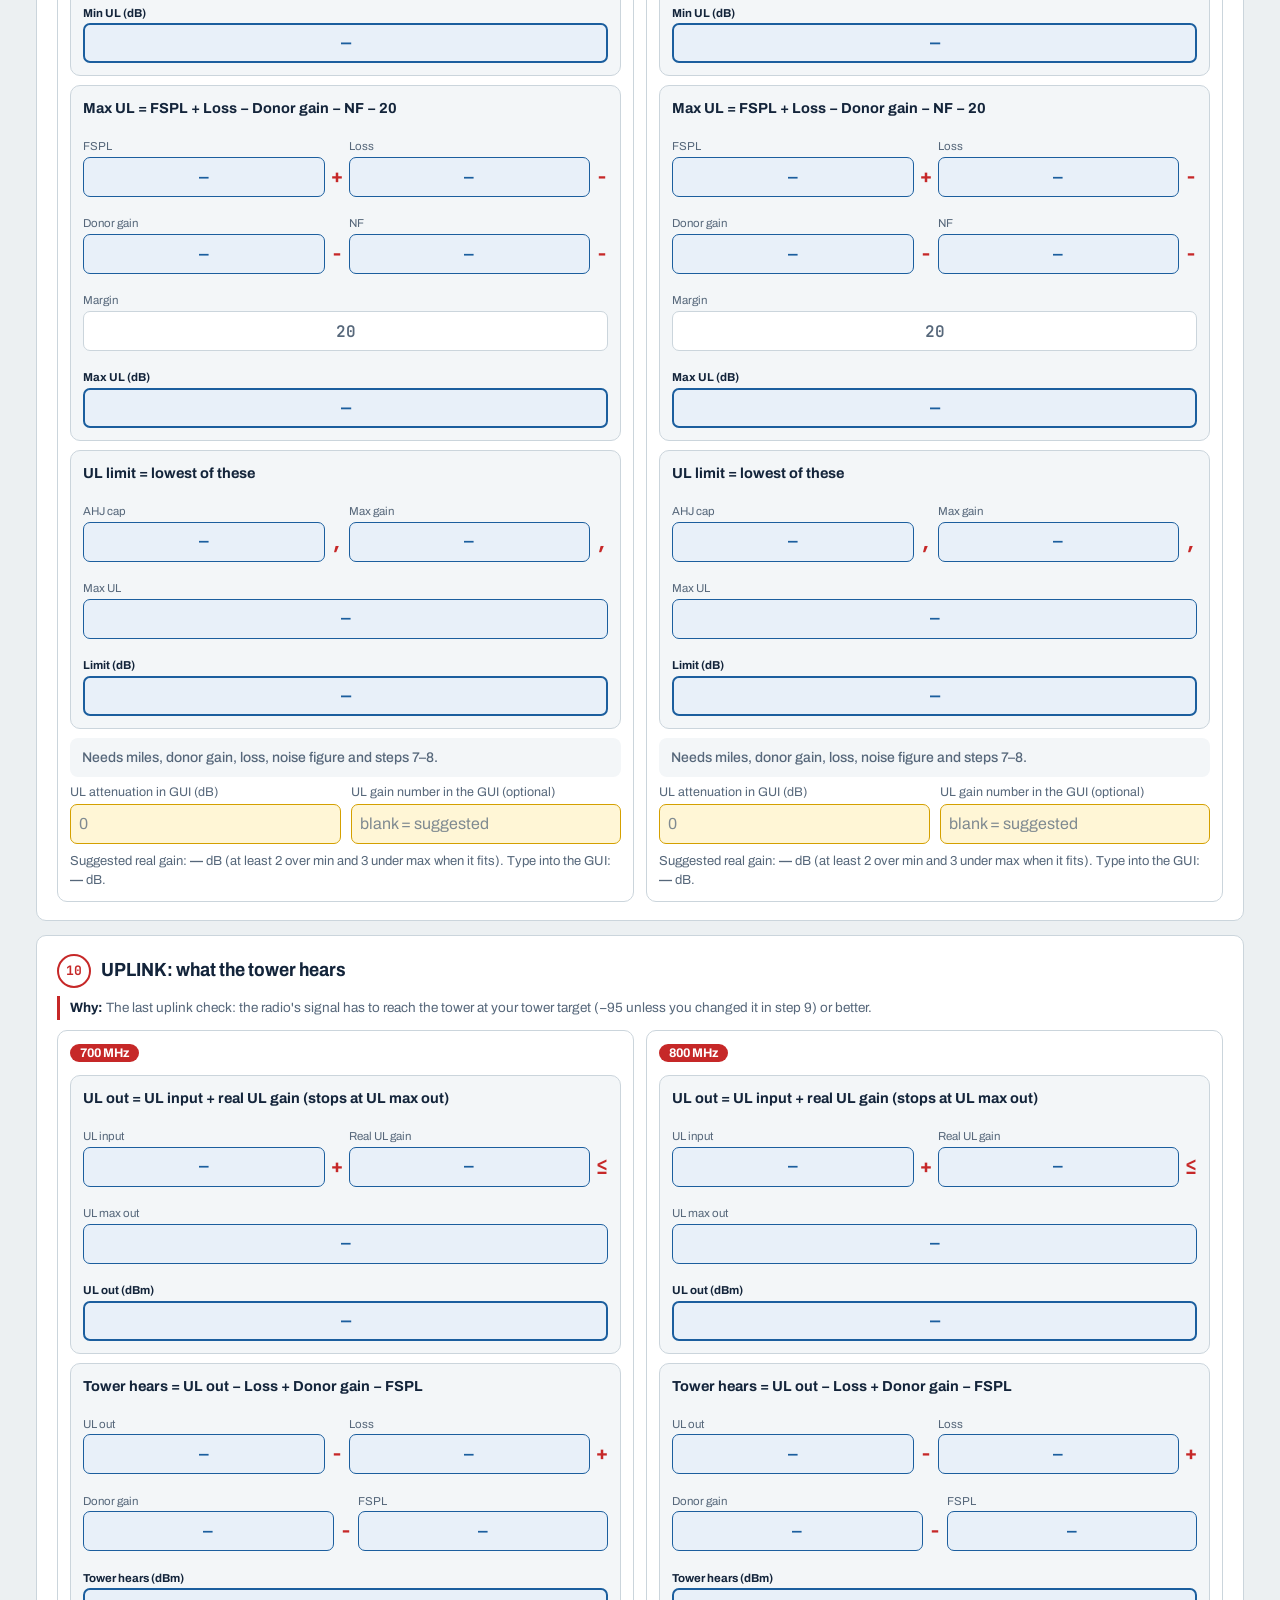
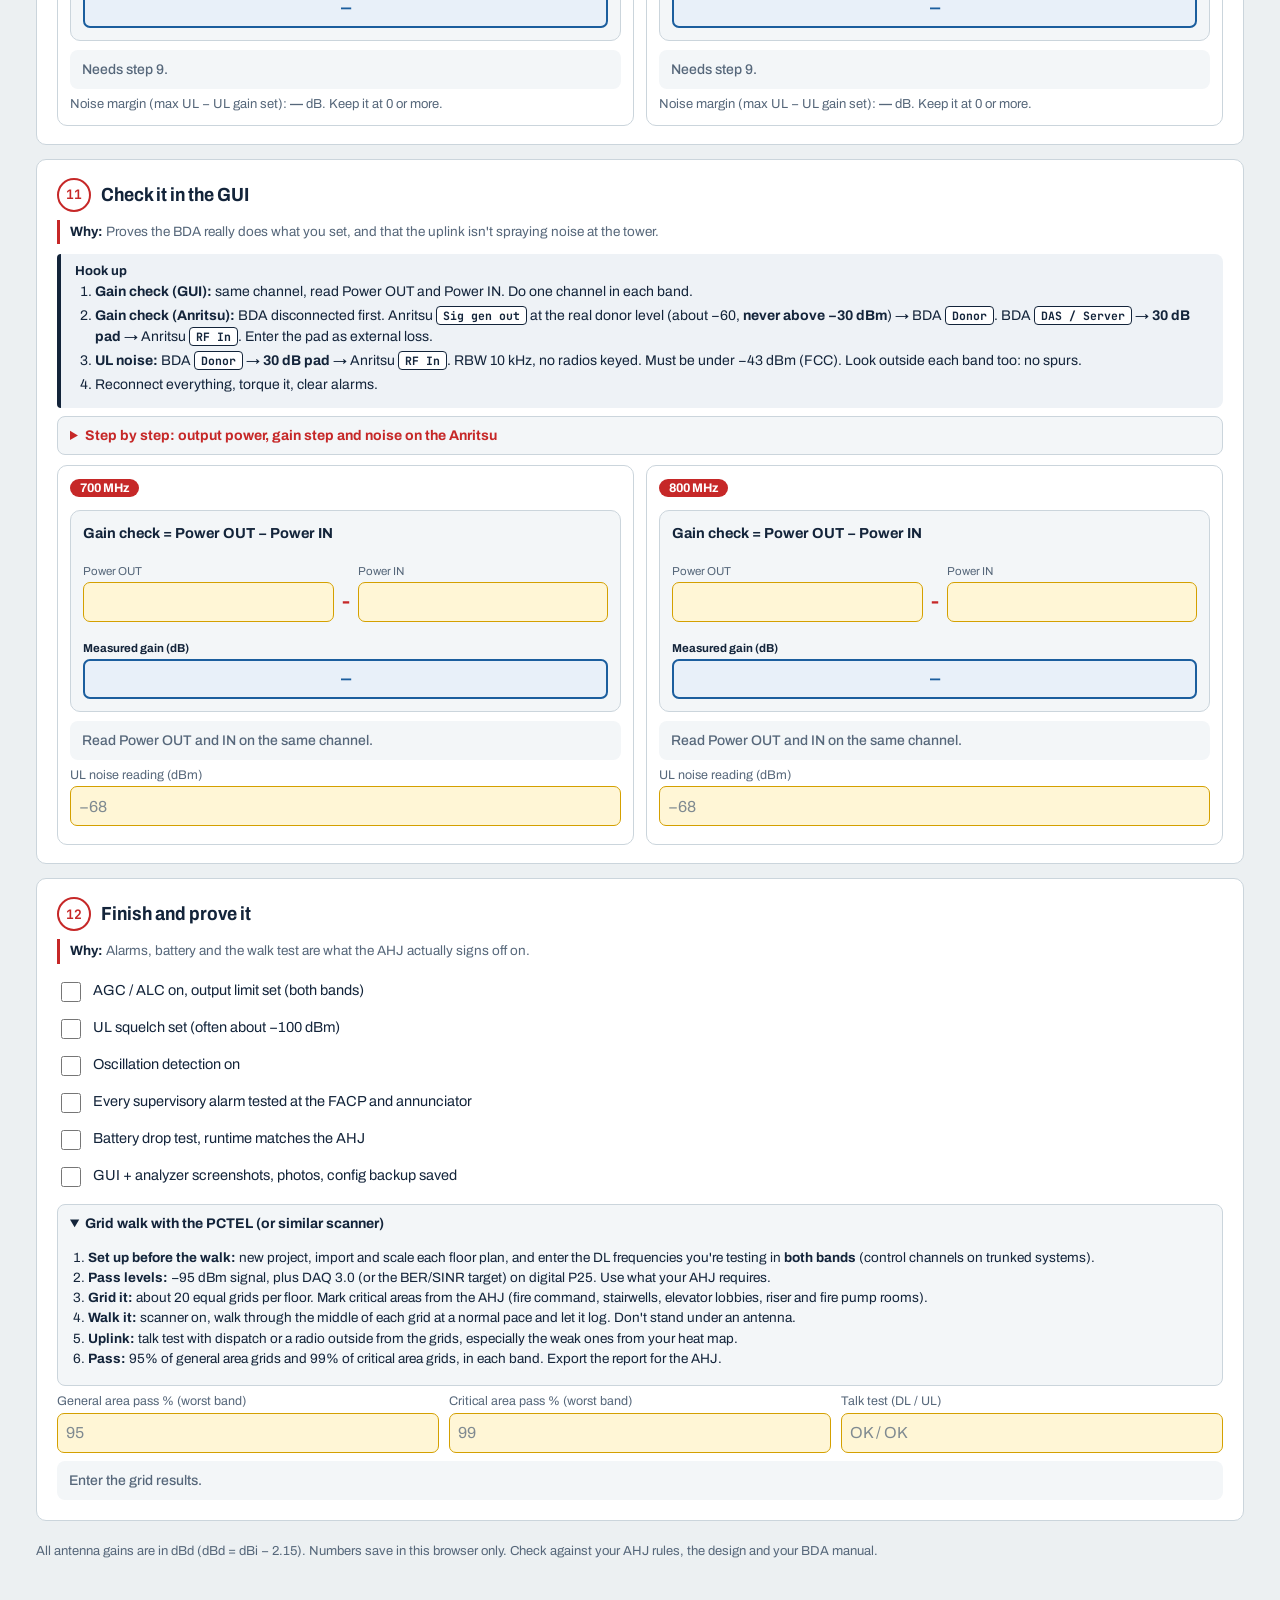
==== commit 1790f9f1: "Commissioning report builder: Make report button, report page with screenshot boxes and captions, Wo" ====
--- a/700-800/index.html
+++ b/700-800/index.html
@@ -43,7 +43,7 @@
 header p{color:var(--muted);margin:0 0 12px;max-width:68ch}
 .tools{display:flex;gap:8px;flex-wrap:wrap;margin:0 0 14px}
 .tools button{font:600 14px var(--sans);min-height:38px;padding:6px 12px;border-radius:8px;border:1px solid var(--line);background:var(--card);color:var(--ink);cursor:pointer}
-.tools button.danger{color:var(--bad)}
+.tools button.danger{color:var(--bad)}.tools button.primary{background:var(--accent);color:#fff;border-color:var(--accent)}
 .legend{display:flex;gap:14px;flex-wrap:wrap;font-size:12.5px;color:var(--muted);margin-bottom:12px}
 .legend span::before{content:"";display:inline-block;width:12px;height:12px;border-radius:3px;margin-right:5px;vertical-align:-2px}
 .legend .l1::before{background:var(--in-bg);border:1.5px solid var(--in-line)} .legend .l2::before{background:var(--calc-bg);border:1.5px solid var(--calc)}
@@ -253,6 +253,7 @@
     <a href="../700/">700 MHz<small>Step by step: Anritsu hookups, readings, math</small></a><a href="../800/">800 MHz<small>Step by step: Anritsu hookups, readings, math</small></a><a href="../uhf/">UHF<small>Step by step: Anritsu hookups, readings, math</small></a><a href="../vhf/">VHF<small>Step by step: Anritsu hookups, readings, math</small></a><a href="../700-800/" aria-current="page">700/800 together<small>Dual-band BDA: both bands side by side</small></a><a href="../uhf-vhf/">UHF/VHF together<small>Dual-band BDA: both bands side by side</small></a>
     <div class="lbl">Practice and tools</div>
     <a href="../anritsu/">Anritsu step by step<small>Sweep, donor, isolation, antenna check</small></a>
+    <a href="../report/">Commissioning report<small>Turn a worksheet into the Word report</small></a>
     <a href="../practice/">Practice sites<small>A random site every refresh</small></a>
     <a href="../calc/">Link Budget Calculator<small>Just the math, with practice scenarios</small></a>
     <a href="../">Home</a>
@@ -265,6 +266,7 @@
   <p>For dual-band BDAs. Go top to bottom. Physical stuff (site, cable lengths, splitters, building) is typed once. Anything that changes with frequency is worked per band, side by side. Type readings in the <b>yellow</b> boxes, the <b>blue</b> boxes fill in. This is just the paper math, the grid walk and talk test are what actually pass the system.</p>
 </header>
 <div class="tools">
+  <button type="button" id="mkreport" class="primary">Make report</button>
   <button type="button" id="print">Print / save PDF</button>
   <button type="button" class="danger" id="clear">Clear this sheet</button>
 </div>
@@ -689,6 +691,8 @@
   document.addEventListener('input',e=>{const el=e.target;if(isNeg(el)&&/^[1-9.]/.test(el.value))el.value='-'+el.value;},true);
   document.addEventListener('focusin',e=>{const el=e.target;if(el.tagName==='INPUT'&&el.dataset.k&&/\.(gs|inj|pout|gOut)$/.test(el.dataset.k))el.setAttribute('inputmode','text');},true);
 })();
+
+$('mkreport').onclick=()=>{try{localStorage.setItem('report-src',JSON.stringify({page:PAIR.key,when:Date.now(),site:S.sh.site,bands:PAIR.bands.map((B,i)=>{const s=Object.assign({},S.sh,S.b[i]);return {name:B.name,key:B.key,s,chans:S.b[i].chans,o:calc(s,S.b[i].chans,S.sh.ants,B)}})}))}catch(e){}location.href='../report/'};
 </script>
 </body>
 </html>
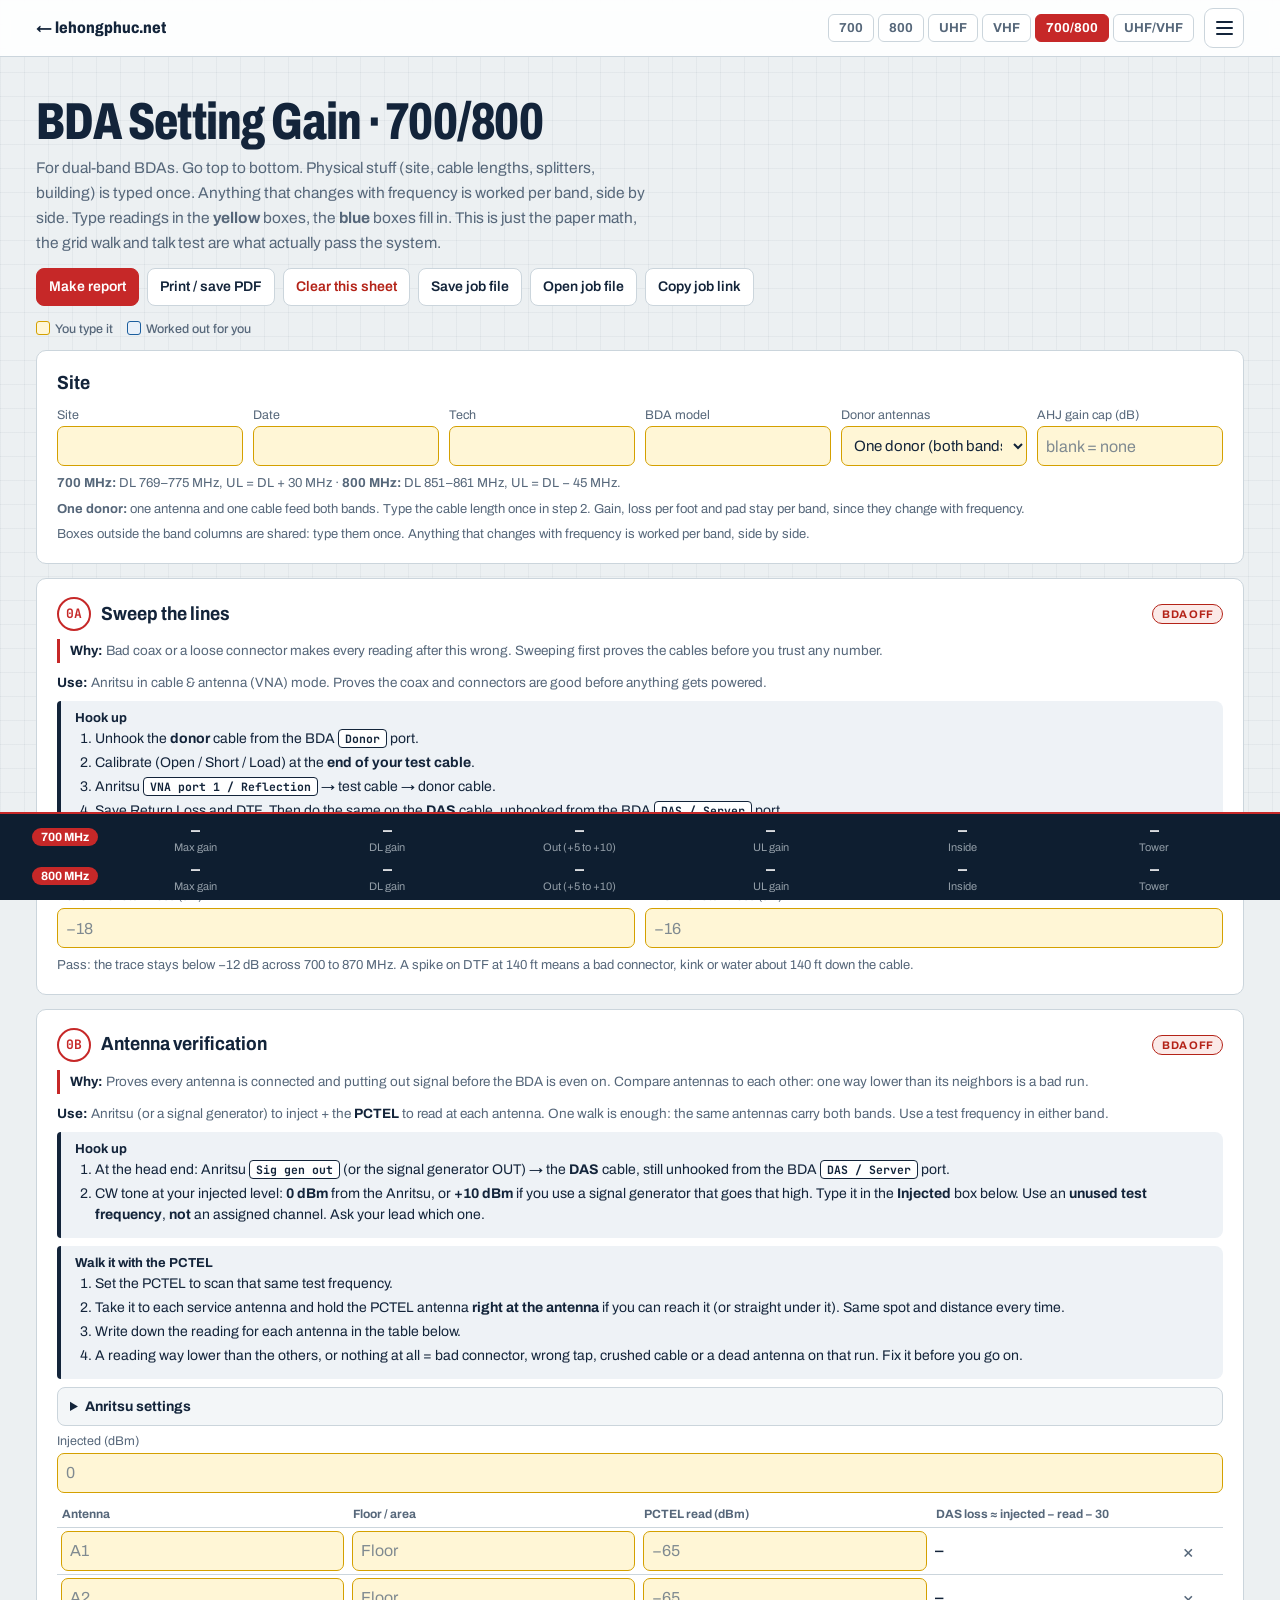
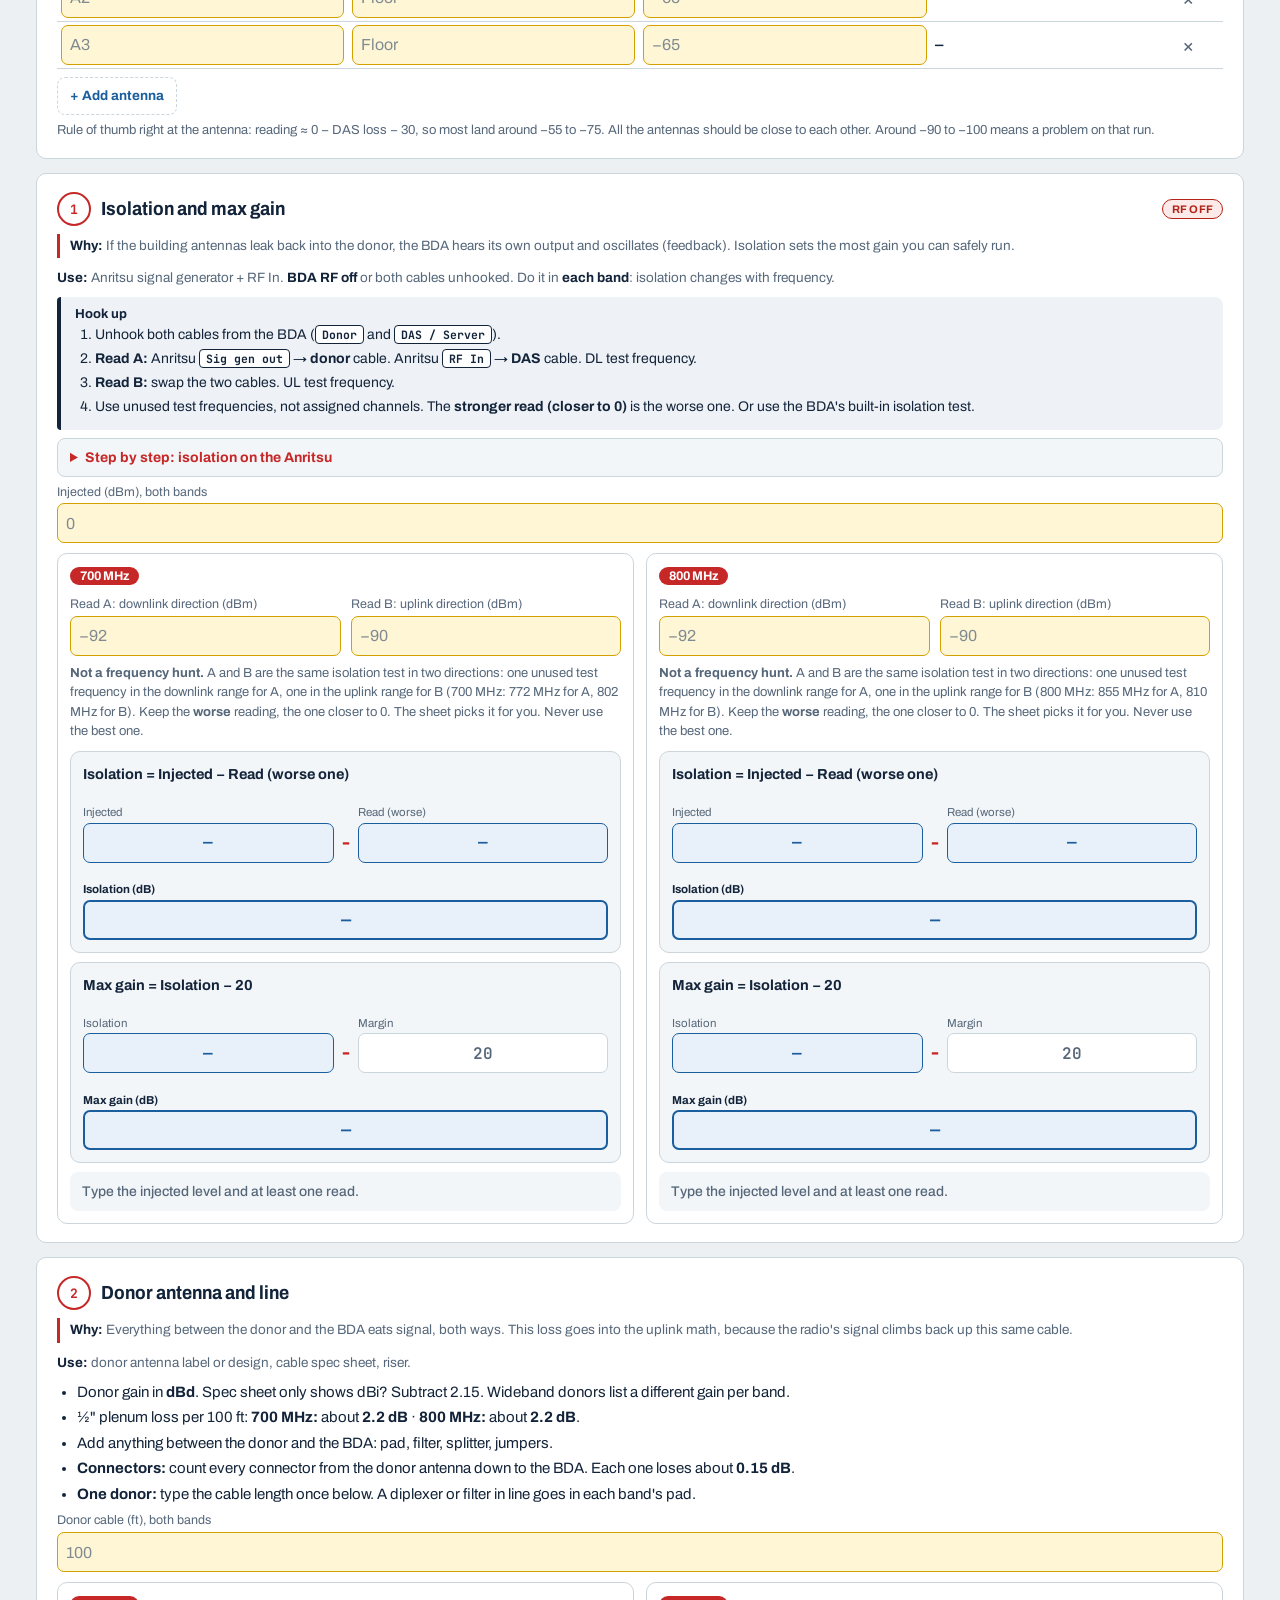
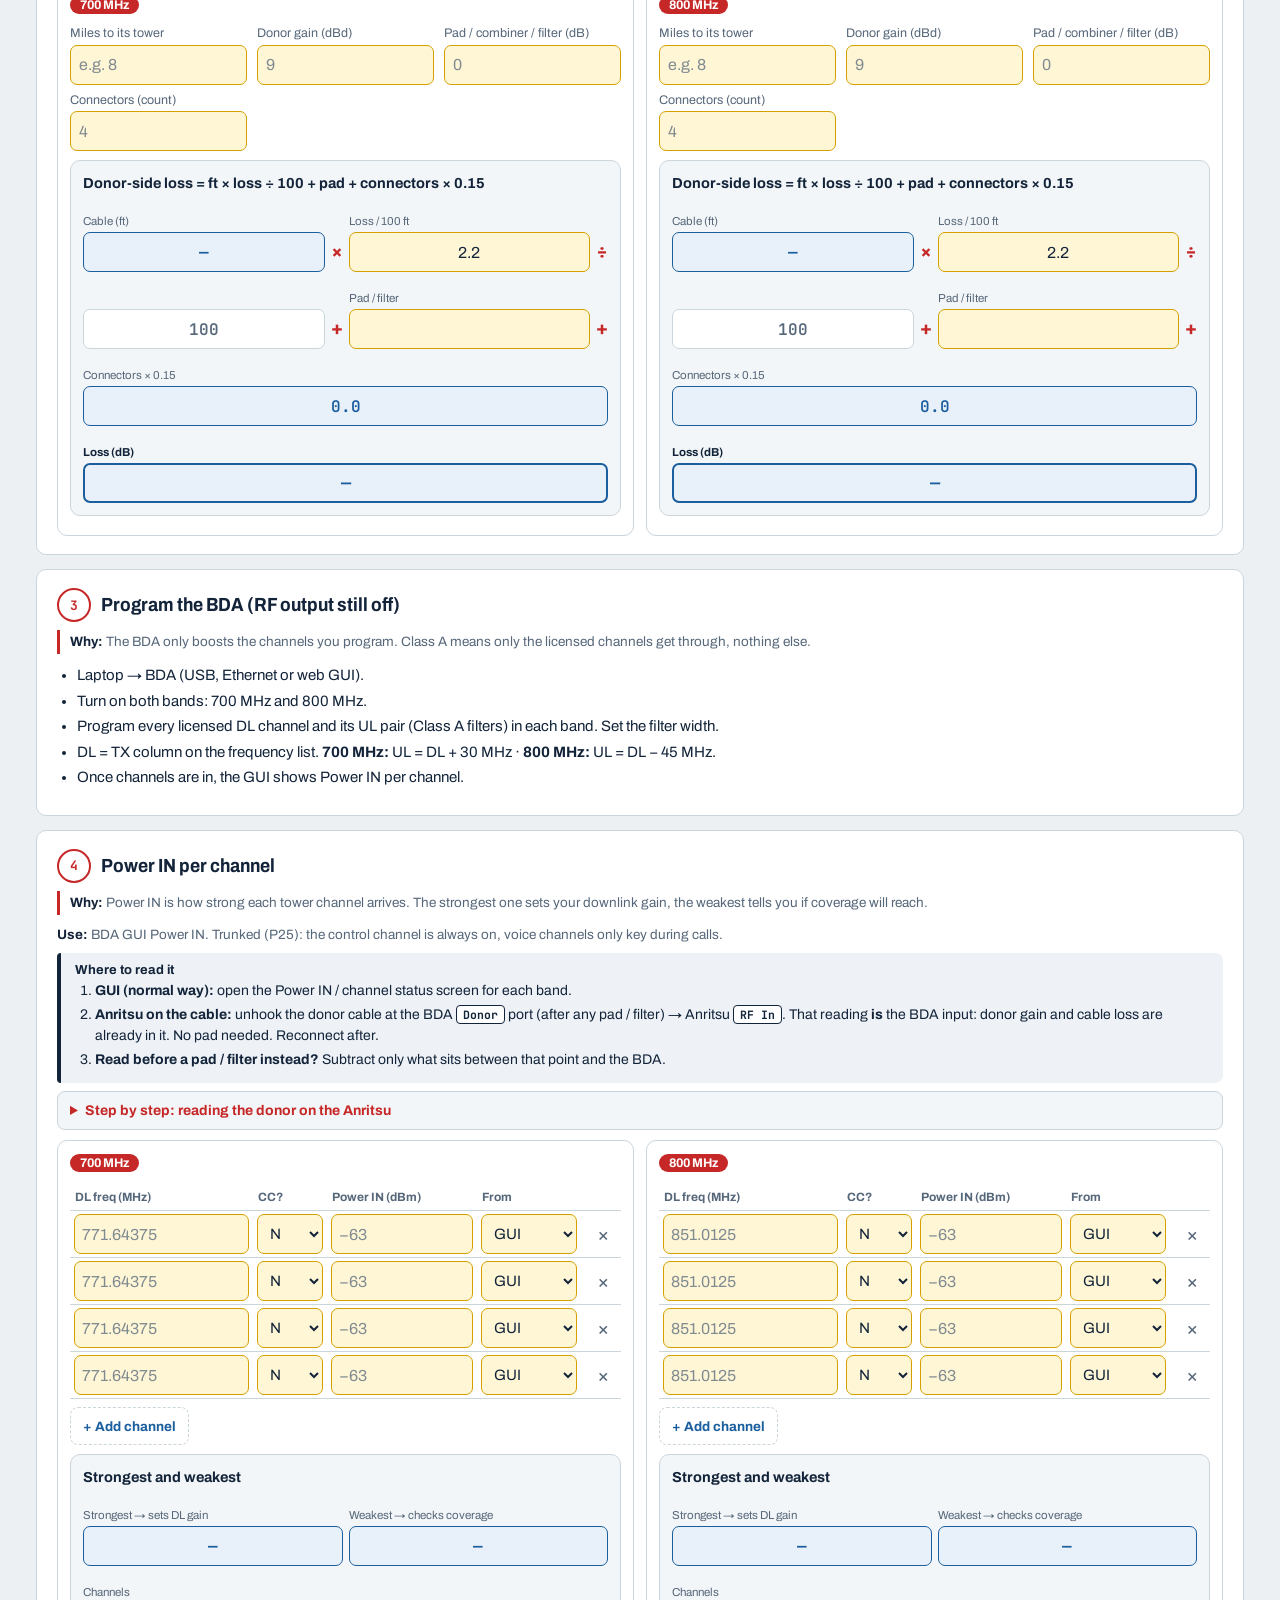
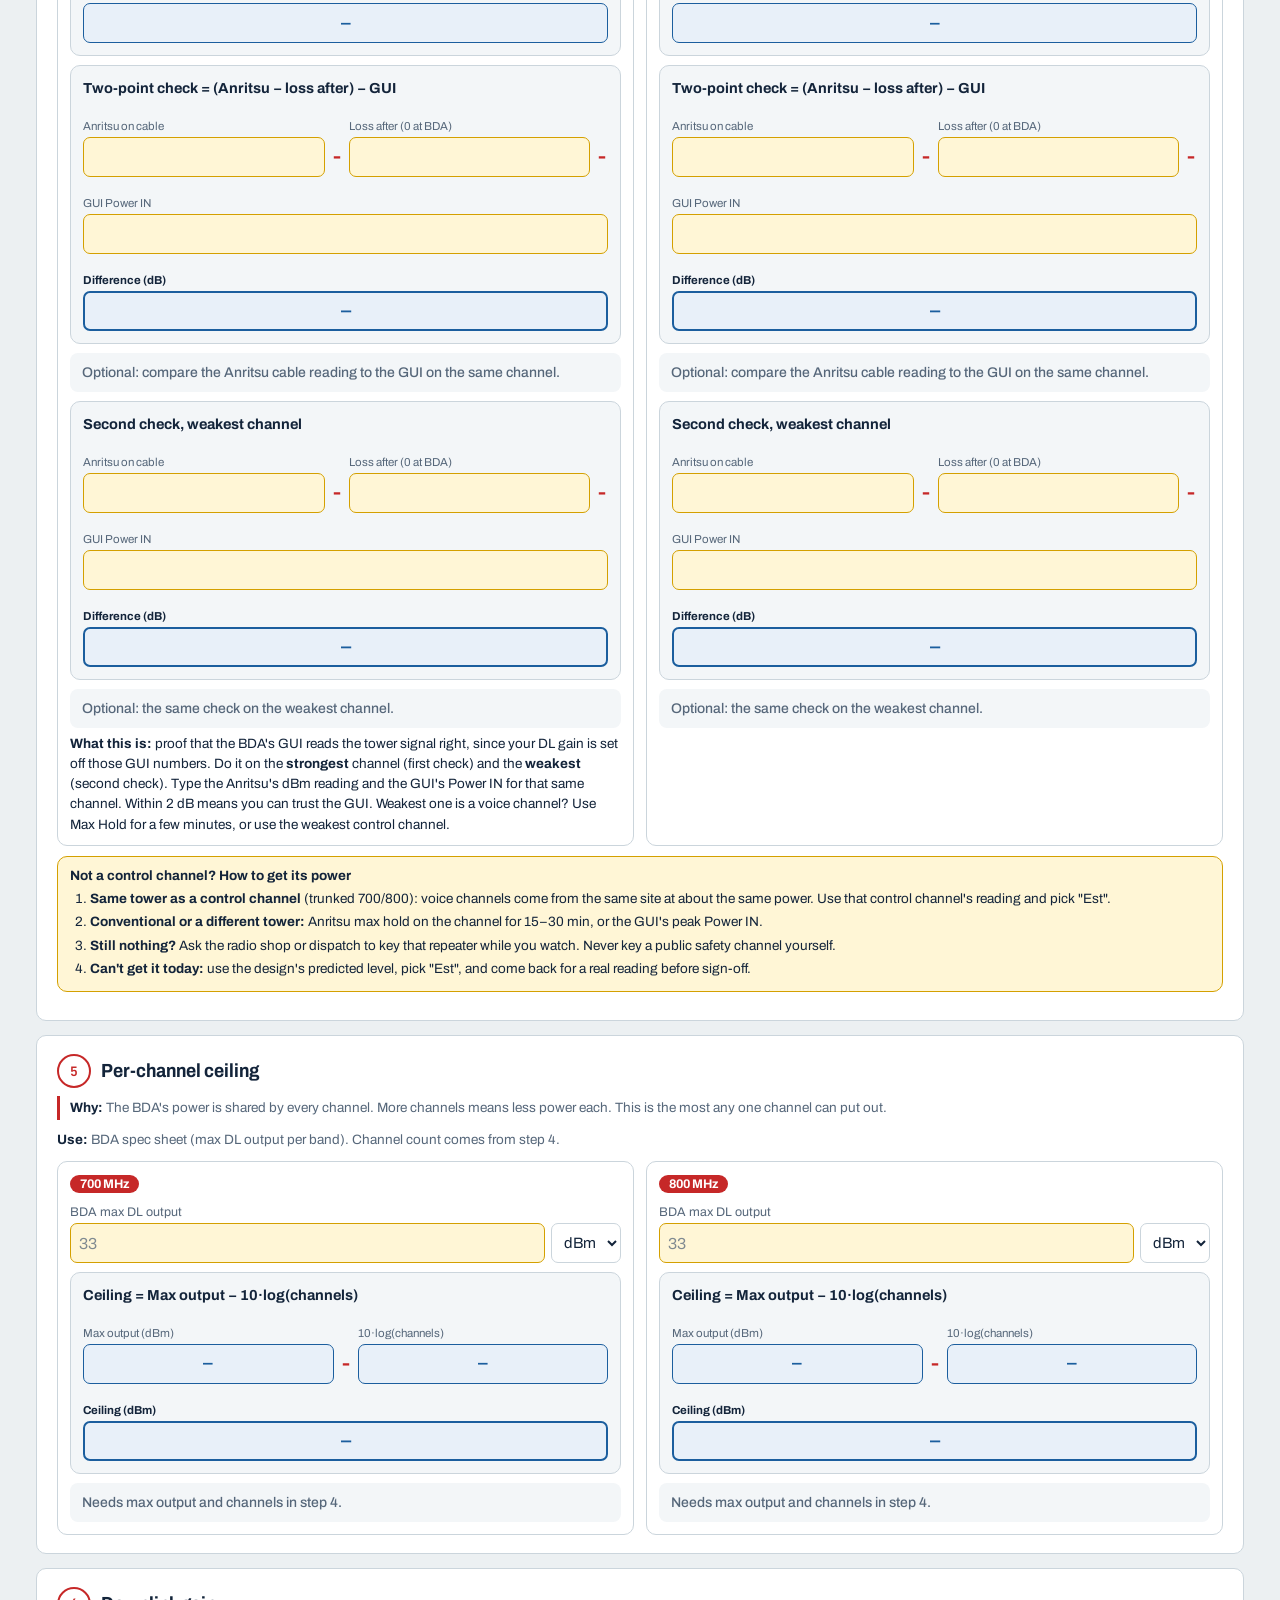
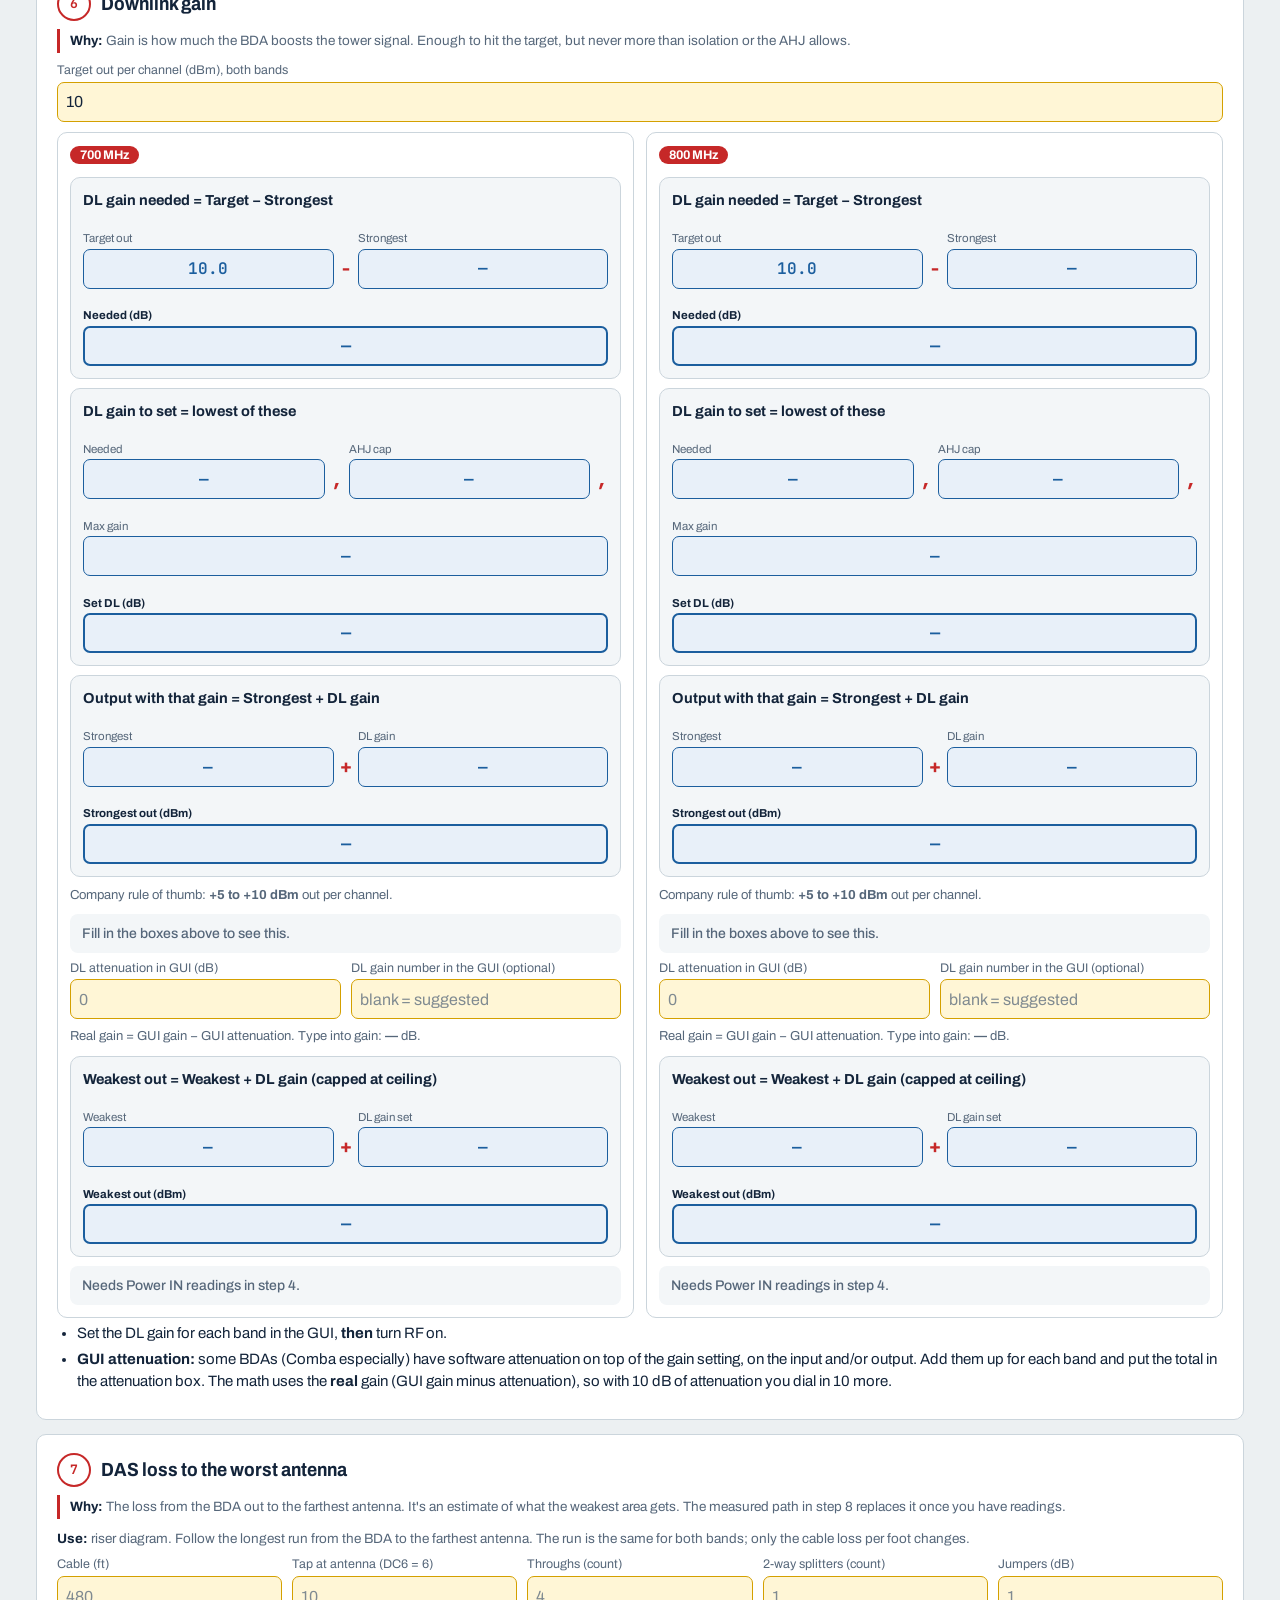
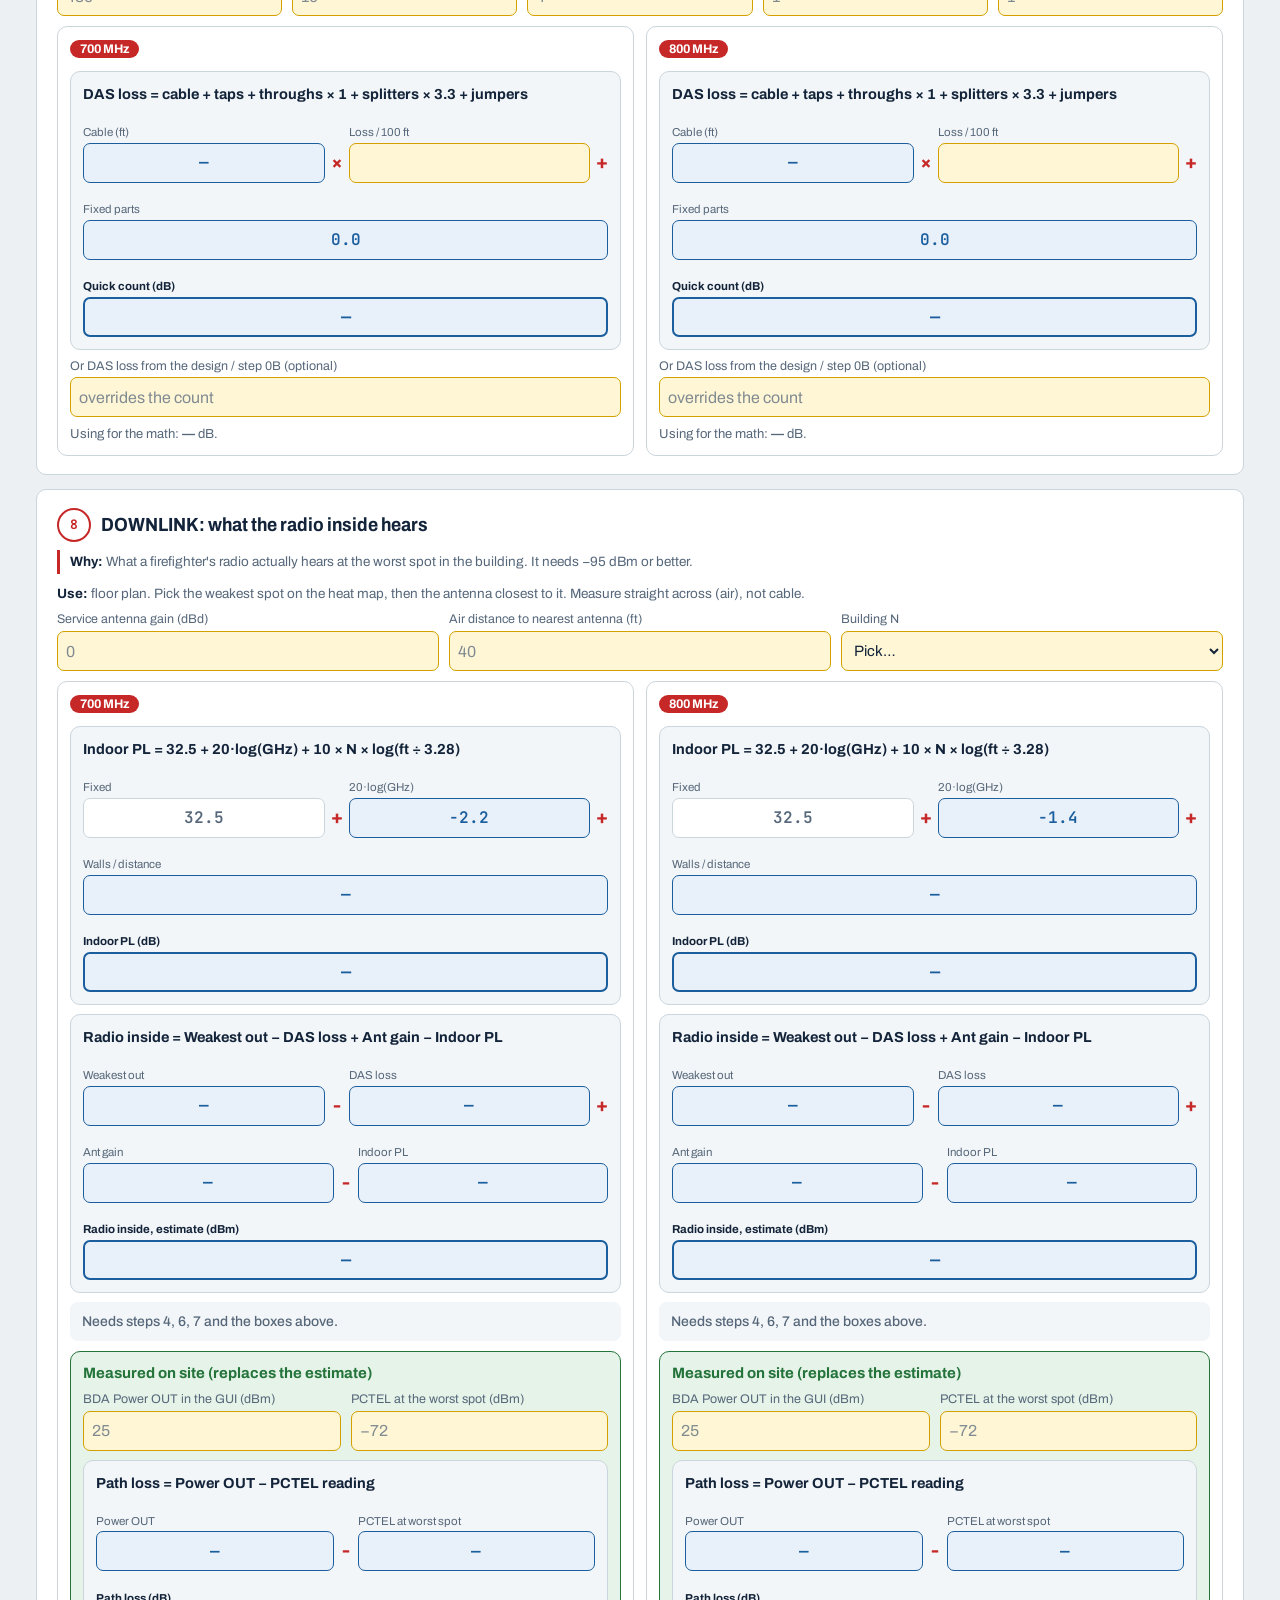
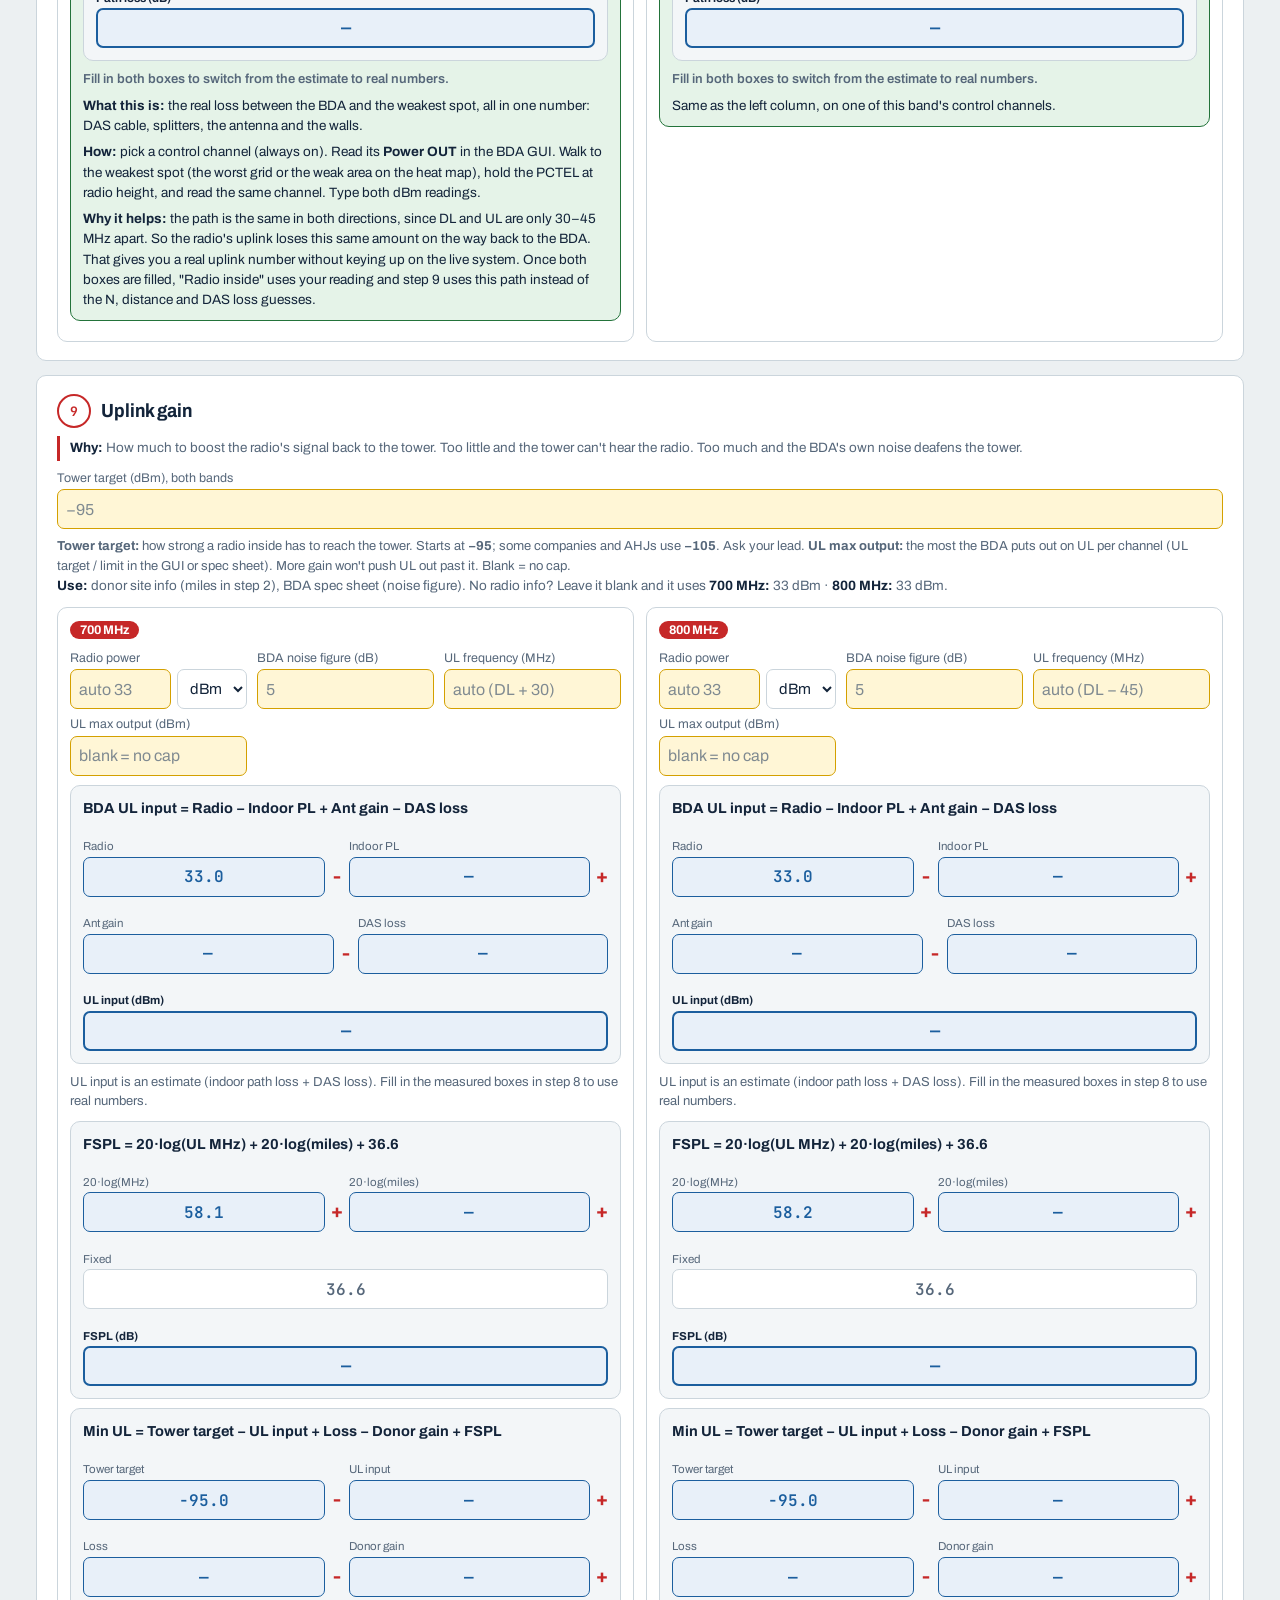
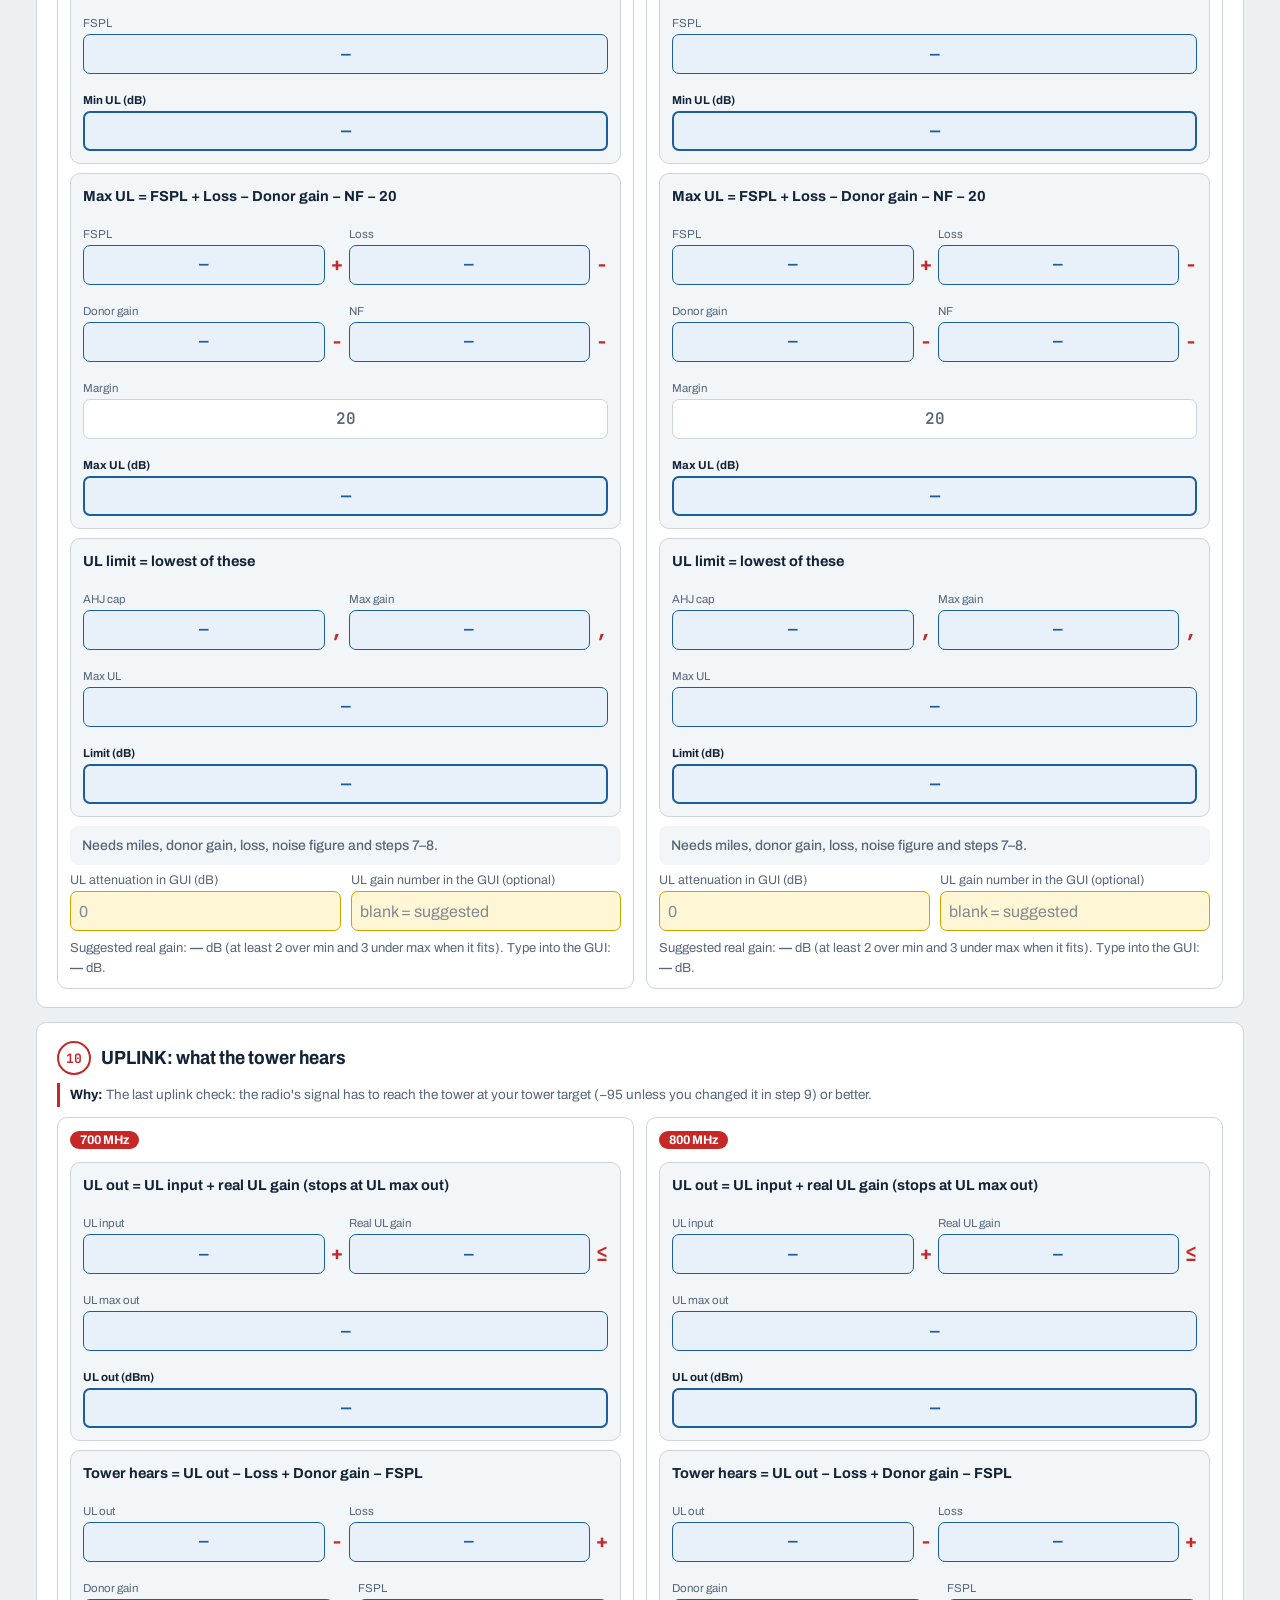
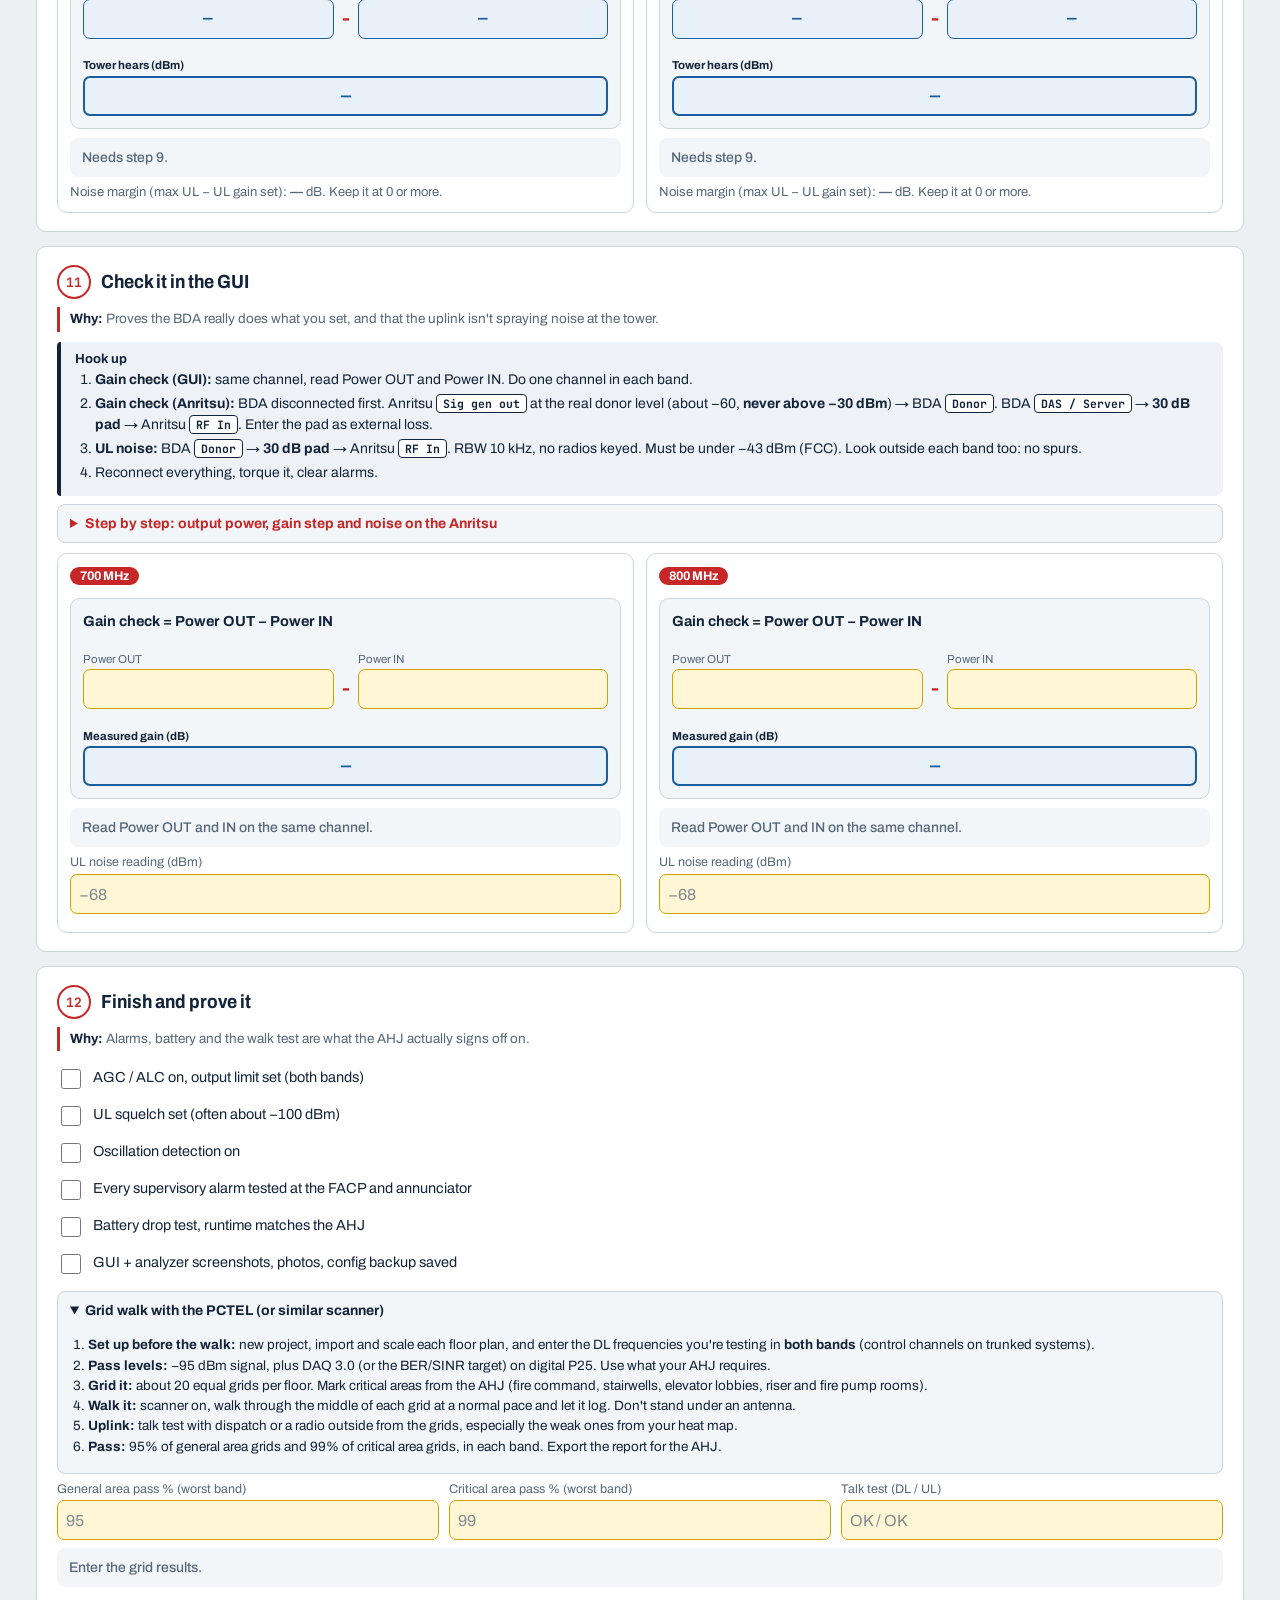
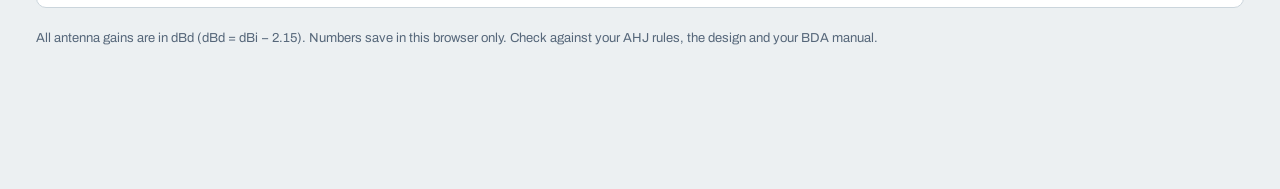
==== commit b33fc053: "Antenna verification: Injected box (0 or +10 dBm), DAS loss = injected - read - 30, on all worksheet" ====
--- a/700-800/index.html
+++ b/700-800/index.html
@@ -286,7 +286,7 @@
 const lowest = a => { a=a.filter(isN); return a.length?Math.min(...a):null; };
 const num = v => { if(v===''||v===null||v===undefined) return null; const n=Number(String(v).replace(/[−–]/g,'-')); return isFinite(n)?n:null; };
 /* typed once, used by both bands (physical stuff) */
-const SHK = ['donors','cap','inj','ttgt','dft','taps','th','sp','jmp','gs','N','dr','tgt','rlDonor','rlDas','gridGen','gridCrit','talk'];
+const SHK = ['donors','cap','inj','antinj','ttgt','dft','taps','th','sp','jmp','gs','N','dr','tgt','rlDonor','rlDas','gridGen','gridCrit','talk'];
 const DEF = () => ({sh:{site:{},tgt:10,ants:[{},{},{}],checks:{}}, b:PAIR.bands.map(B=>({cl:B.cable,chans:[{},{},{},{}]}))});
 let S; try{S=JSON.parse(localStorage.getItem(KEY))}catch(e){} if(!S||!S.sh||!S.b) S=DEF();
 const save=()=>{try{localStorage.setItem(KEY,JSON.stringify(S))}catch(e){}};
@@ -488,13 +488,14 @@
   H.push(card('0B','Antenna verification',
     `<p class="use"><b>Use:</b> Anritsu (or a signal generator) to inject + the <b>PCTEL</b> to read at each antenna. One walk is enough: the same antennas carry both bands. Use a test frequency in either band.</p>`+
     hook('Hook up',[`At the head end: Anritsu ${P('Sig gen out')} (or the signal generator OUT) → the <b>DAS</b> cable, still unhooked from the BDA ${P('DAS / Server')} port.`,
-      `CW tone at <b>0 dBm</b> on an <b>unused test frequency</b>, <b>not</b> an assigned channel. Ask your lead which one.`])+
+      `CW tone at your injected level: <b>0 dBm</b> from the Anritsu, or <b>+10 dBm</b> if you use a signal generator that goes that high. Type it in the <b>Injected</b> box below. Use an <b>unused test frequency</b>, <b>not</b> an assigned channel. Ask your lead which one.`])+
     hook('Walk it with the PCTEL',[`Set the PCTEL to scan that same test frequency.`,
       `Take it to each service antenna and hold the PCTEL antenna <b>right at the antenna</b> if you can reach it (or straight under it). Same spot and distance every time.`,
       `Write down the reading for each antenna in the table below.`,
       `A reading way lower than the others, or nothing at all = bad connector, wrong tap, crushed cable or a dead antenna on that run. Fix it before you go on.`])+
-    how('Anritsu settings',[['Mode','CW Signal Generator (turn sig-gen ON)'],['Output level','0.0 dBm'],['Frequency','Unused test frequency in band'],['Coupling','RX/TX coupling on, if your model has it']])+
-    `<div class="tw"><table class="grid"><tr><th>Antenna</th><th>Floor / area</th><th>PCTEL read (dBm)</th><th>DAS loss ≈ 0 − read − 30</th><th></th></tr>${antRows}</table></div><button class="add" data-add="sh.ants">+ Add antenna</button>`+
+    how('Anritsu settings',[['Mode','CW Signal Generator (turn sig-gen ON)'],['Output level','0.0 dBm (the Anritsu tops out here; for +10 dBm use a signal generator)'],['Frequency','Unused test frequency in band'],['Coupling','RX/TX coupling on, if your model has it']])+
+    `<div class="fields">${fld('antinj','Injected (dBm)','0',0)}</div>`+
+    `<div class="tw"><table class="grid"><tr><th>Antenna</th><th>Floor / area</th><th>PCTEL read (dBm)</th><th>DAS loss ≈ injected − read − 30</th><th></th></tr>${antRows}</table></div><button class="add" data-add="sh.ants">+ Add antenna</button>`+
     `<p class="note">Rule of thumb right at the antenna: reading ≈ 0 − DAS loss − 30, so most land around −55 to −75. All the antennas should be close to each other. Around −90 to −100 means a problem on that run.</p>`,'BDA OFF'));
 
   H.push(card(1,'Isolation and max gain',
@@ -616,7 +617,7 @@
   const fixed=['taps','th','sp','jmp'].map(k=>num(S.sh[k]));
   const extra={inj:num(S.sh.inj),__dft:num(S.sh.dft),__fixed:(fixed[0]||0)+(fixed[1]||0)*1+(fixed[2]||0)*3.3+(fixed[3]||0)};
   document.querySelectorAll('[data-o]').forEach(e=>{const [i,k]=e.dataset.o.split(':');const o=O[+i];const v=k.startsWith('b_')?num(S.b[+i][k.slice(2)]):k in extra?extra[k]:(k==='nch'?(o.nch||null):o[k]);e.textContent=isN(v)?(k==='nch'?String(v):f1(v)):'—'});
-  document.querySelectorAll('[data-ant]').forEach(e=>{const r=num(S.sh.ants[+e.dataset.ant].r);if(!isN(r)){e.textContent='—';e.style.color='';return}const d=-r-30;e.textContent=f1(d)+' dB'+(r<-90?' ✗ check this run':' ✓');e.style.color=r<-90?'var(--bad)':'var(--ok)'});
+  document.querySelectorAll('[data-ant]').forEach(e=>{const r=num(S.sh.ants[+e.dataset.ant].r);if(!isN(r)){e.textContent='—';e.style.color='';return}const ij=num(S.sh.antinj)??0;const d=ij-r-30;e.textContent=f1(d)+' dB'+(r<ij-90?' ✗ check this run':' ✓');e.style.color=r<(num(S.sh.antinj)??0)-90?'var(--bad)':'var(--ok)'});
   O.forEach((o,i)=>{
     if(isN(o.iso)) setV(i,'iso',o.iso>=80?'ok':'warn',o.iso>=80?`No gain, DL or UL, can go above ${f1(o.mg)} dB.`:`Only ${f1(o.mg)} dB of gain allowed. Check donor placement before going on.`); else setV(i,'iso','na','Type the injected level and at least one read.');
     if(isN(o.tp)) setV(i,'tp',Math.abs(o.tp)<=2?'ok':'bad',Math.abs(o.tp)<=2?`Within 2 dB (${f1(o.tp)}). Reading, pad value and GUI agree.`:`${f1(o.tp)} dB off. Check connectors, the pad value, or that both are the same channel.`); else setV(i,'tp','na','Optional: compare the Anritsu cable reading to the GUI on the same channel.');
